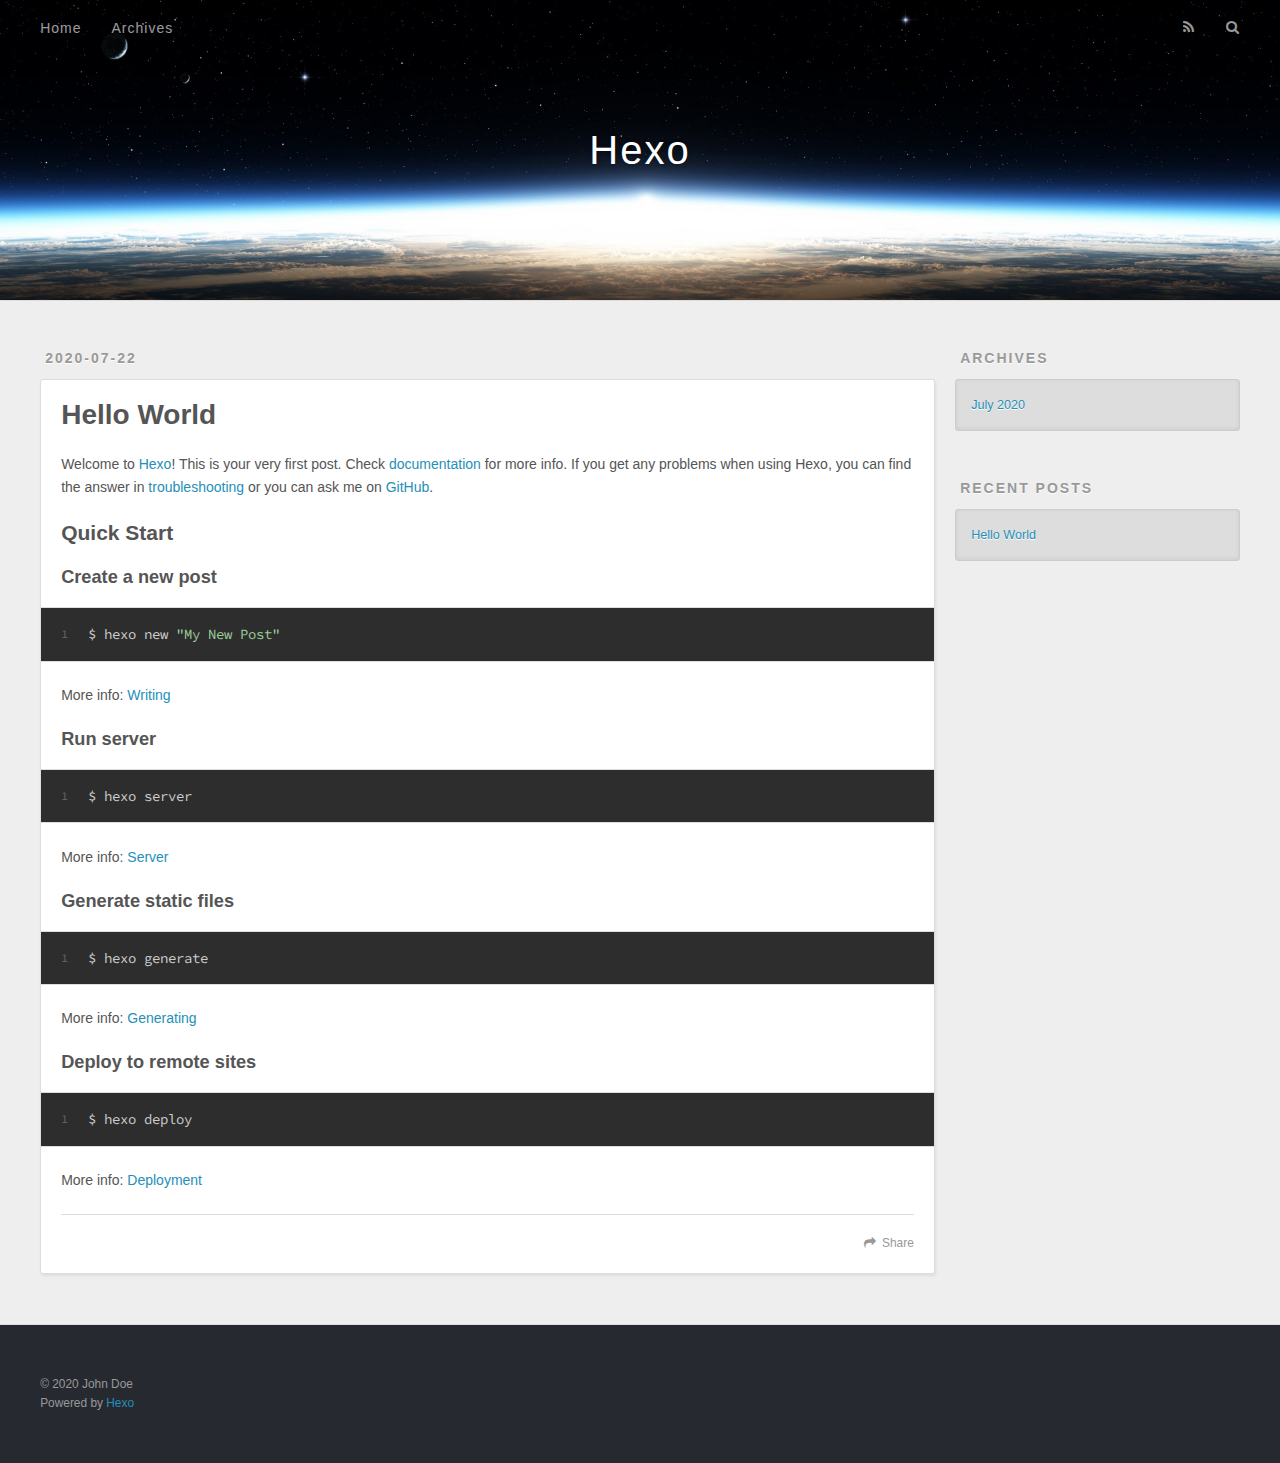
==== index.html @ 3f2366b7 "Site updated: 2020-07-22 23:00:58" ====
<!DOCTYPE html>
<html>
<head>
  <meta charset="utf-8">
  

  
  <title>Hexo</title>
  <meta name="viewport" content="width=device-width, initial-scale=1, maximum-scale=1">
  <meta property="og:type" content="website">
<meta property="og:title" content="Hexo">
<meta property="og:url" content="http://yoursite.com/index.html">
<meta property="og:site_name" content="Hexo">
<meta property="og:locale" content="en_US">
<meta property="article:author" content="John Doe">
<meta name="twitter:card" content="summary">
  
    <link rel="alternate" href="/atom.xml" title="Hexo" type="application/atom+xml">
  
  
    <link rel="icon" href="/favicon.png">
  
  
    <link href="//fonts.googleapis.com/css?family=Source+Code+Pro" rel="stylesheet" type="text/css">
  
  
<link rel="stylesheet" href="/css/style.css">

<meta name="generator" content="Hexo 4.2.1"></head>

<body>
  <div id="container">
    <div id="wrap">
      <header id="header">
  <div id="banner"></div>
  <div id="header-outer" class="outer">
    <div id="header-title" class="inner">
      <h1 id="logo-wrap">
        <a href="/" id="logo">Hexo</a>
      </h1>
      
    </div>
    <div id="header-inner" class="inner">
      <nav id="main-nav">
        <a id="main-nav-toggle" class="nav-icon"></a>
        
          <a class="main-nav-link" href="/">Home</a>
        
          <a class="main-nav-link" href="/archives">Archives</a>
        
      </nav>
      <nav id="sub-nav">
        
          <a id="nav-rss-link" class="nav-icon" href="/atom.xml" title="RSS Feed"></a>
        
        <a id="nav-search-btn" class="nav-icon" title="Search"></a>
      </nav>
      <div id="search-form-wrap">
        <form action="//google.com/search" method="get" accept-charset="UTF-8" class="search-form"><input type="search" name="q" class="search-form-input" placeholder="Search"><button type="submit" class="search-form-submit">&#xF002;</button><input type="hidden" name="sitesearch" value="http://yoursite.com"></form>
      </div>
    </div>
  </div>
</header>
      <div class="outer">
        <section id="main">
  
    <article id="post-hello-world" class="article article-type-post" itemscope itemprop="blogPost">
  <div class="article-meta">
    <a href="/2020/07/22/hello-world/" class="article-date">
  <time datetime="2020-07-22T14:56:14.297Z" itemprop="datePublished">2020-07-22</time>
</a>
    
  </div>
  <div class="article-inner">
    
    
      <header class="article-header">
        
  
    <h1 itemprop="name">
      <a class="article-title" href="/2020/07/22/hello-world/">Hello World</a>
    </h1>
  

      </header>
    
    <div class="article-entry" itemprop="articleBody">
      
        <p>Welcome to <a href="https://hexo.io/" target="_blank" rel="noopener">Hexo</a>! This is your very first post. Check <a href="https://hexo.io/docs/" target="_blank" rel="noopener">documentation</a> for more info. If you get any problems when using Hexo, you can find the answer in <a href="https://hexo.io/docs/troubleshooting.html" target="_blank" rel="noopener">troubleshooting</a> or you can ask me on <a href="https://github.com/hexojs/hexo/issues" target="_blank" rel="noopener">GitHub</a>.</p>
<h2 id="Quick-Start"><a href="#Quick-Start" class="headerlink" title="Quick Start"></a>Quick Start</h2><h3 id="Create-a-new-post"><a href="#Create-a-new-post" class="headerlink" title="Create a new post"></a>Create a new post</h3><figure class="highlight bash"><table><tr><td class="gutter"><pre><span class="line">1</span><br></pre></td><td class="code"><pre><span class="line">$ hexo new <span class="string">"My New Post"</span></span><br></pre></td></tr></table></figure>

<p>More info: <a href="https://hexo.io/docs/writing.html" target="_blank" rel="noopener">Writing</a></p>
<h3 id="Run-server"><a href="#Run-server" class="headerlink" title="Run server"></a>Run server</h3><figure class="highlight bash"><table><tr><td class="gutter"><pre><span class="line">1</span><br></pre></td><td class="code"><pre><span class="line">$ hexo server</span><br></pre></td></tr></table></figure>

<p>More info: <a href="https://hexo.io/docs/server.html" target="_blank" rel="noopener">Server</a></p>
<h3 id="Generate-static-files"><a href="#Generate-static-files" class="headerlink" title="Generate static files"></a>Generate static files</h3><figure class="highlight bash"><table><tr><td class="gutter"><pre><span class="line">1</span><br></pre></td><td class="code"><pre><span class="line">$ hexo generate</span><br></pre></td></tr></table></figure>

<p>More info: <a href="https://hexo.io/docs/generating.html" target="_blank" rel="noopener">Generating</a></p>
<h3 id="Deploy-to-remote-sites"><a href="#Deploy-to-remote-sites" class="headerlink" title="Deploy to remote sites"></a>Deploy to remote sites</h3><figure class="highlight bash"><table><tr><td class="gutter"><pre><span class="line">1</span><br></pre></td><td class="code"><pre><span class="line">$ hexo deploy</span><br></pre></td></tr></table></figure>

<p>More info: <a href="https://hexo.io/docs/one-command-deployment.html" target="_blank" rel="noopener">Deployment</a></p>

      
    </div>
    <footer class="article-footer">
      <a data-url="http://yoursite.com/2020/07/22/hello-world/" data-id="ckcxhu1mt0000zwj2ehve8ge2" class="article-share-link">Share</a>
      
      
    </footer>
  </div>
  
</article>


  


</section>
        
          <aside id="sidebar">
  
    

  
    

  
    
  
    
  <div class="widget-wrap">
    <h3 class="widget-title">Archives</h3>
    <div class="widget">
      <ul class="archive-list"><li class="archive-list-item"><a class="archive-list-link" href="/archives/2020/07/">July 2020</a></li></ul>
    </div>
  </div>


  
    
  <div class="widget-wrap">
    <h3 class="widget-title">Recent Posts</h3>
    <div class="widget">
      <ul>
        
          <li>
            <a href="/2020/07/22/hello-world/">Hello World</a>
          </li>
        
      </ul>
    </div>
  </div>

  
</aside>
        
      </div>
      <footer id="footer">
  
  <div class="outer">
    <div id="footer-info" class="inner">
      &copy; 2020 John Doe<br>
      Powered by <a href="http://hexo.io/" target="_blank">Hexo</a>
    </div>
  </div>
</footer>
    </div>
    <nav id="mobile-nav">
  
    <a href="/" class="mobile-nav-link">Home</a>
  
    <a href="/archives" class="mobile-nav-link">Archives</a>
  
</nav>
    

<script src="//ajax.googleapis.com/ajax/libs/jquery/2.0.3/jquery.min.js"></script>


  
<link rel="stylesheet" href="/fancybox/jquery.fancybox.css">

  
<script src="/fancybox/jquery.fancybox.pack.js"></script>




<script src="/js/script.js"></script>




  </div>
</body>
</html>
---- css/style.css ----
body {
  width: 100%;
}
body:before,
body:after {
  content: "";
  display: table;
}
body:after {
  clear: both;
}
html,
body,
div,
span,
applet,
object,
iframe,
h1,
h2,
h3,
h4,
h5,
h6,
p,
blockquote,
pre,
a,
abbr,
acronym,
address,
big,
cite,
code,
del,
dfn,
em,
img,
ins,
kbd,
q,
s,
samp,
small,
strike,
strong,
sub,
sup,
tt,
var,
dl,
dt,
dd,
ol,
ul,
li,
fieldset,
form,
label,
legend,
table,
caption,
tbody,
tfoot,
thead,
tr,
th,
td {
  margin: 0;
  padding: 0;
  border: 0;
  outline: 0;
  font-weight: inherit;
  font-style: inherit;
  font-family: inherit;
  font-size: 100%;
  vertical-align: baseline;
}
body {
  line-height: 1;
  color: #000;
  background: #fff;
}
ol,
ul {
  list-style: none;
}
table {
  border-collapse: separate;
  border-spacing: 0;
  vertical-align: middle;
}
caption,
th,
td {
  text-align: left;
  font-weight: normal;
  vertical-align: middle;
}
a img {
  border: none;
}
input,
button {
  margin: 0;
  padding: 0;
}
input::-moz-focus-inner,
button::-moz-focus-inner {
  border: 0;
  padding: 0;
}
@font-face {
  font-family: FontAwesome;
  font-style: normal;
  font-weight: normal;
  src: url("fonts/fontawesome-webfont.eot?v=#4.0.3");
  src: url("fonts/fontawesome-webfont.eot?#iefix&v=#4.0.3") format("embedded-opentype"), url("fonts/fontawesome-webfont.woff?v=#4.0.3") format("woff"), url("fonts/fontawesome-webfont.ttf?v=#4.0.3") format("truetype"), url("fonts/fontawesome-webfont.svg#fontawesomeregular?v=#4.0.3") format("svg");
}
html,
body,
#container {
  height: 100%;
}
body {
  background: #eee;
  font: 14px -apple-system, BlinkMacSystemFont, "Segoe UI", "Roboto", "Oxygen", "Ubuntu", "Cantarell", "Fira Sans", "Droid Sans", "Helvetica Neue", sans-serif;
  -webkit-text-size-adjust: 100%;
}
.outer {
  max-width: 1220px;
  margin: 0 auto;
  padding: 0 20px;
}
.outer:before,
.outer:after {
  content: "";
  display: table;
}
.outer:after {
  clear: both;
}
.inner {
  display: inline;
  float: left;
  width: 98.33333333333333%;
  margin: 0 0.833333333333333%;
}
.left,
.alignleft {
  float: left;
}
.right,
.alignright {
  float: right;
}
.clear {
  clear: both;
}
#container {
  position: relative;
}
.mobile-nav-on {
  overflow: hidden;
}
#wrap {
  height: 100%;
  width: 100%;
  position: absolute;
  top: 0;
  left: 0;
  -webkit-transition: 0.2s ease-out;
  -moz-transition: 0.2s ease-out;
  -ms-transition: 0.2s ease-out;
  transition: 0.2s ease-out;
  z-index: 1;
  background: #eee;
}
.mobile-nav-on #wrap {
  left: 280px;
}
@media screen and (min-width: 768px) {
  #main {
    display: inline;
    float: left;
    width: 73.33333333333333%;
    margin: 0 0.833333333333333%;
  }
}
.article-date,
.article-category-link,
.archive-year,
.widget-title {
  text-decoration: none;
  text-transform: uppercase;
  letter-spacing: 2px;
  color: #999;
  margin-bottom: 1em;
  margin-left: 5px;
  line-height: 1em;
  text-shadow: 0 1px #fff;
  font-weight: bold;
}
.article-inner,
.archive-article-inner {
  background: #fff;
  -webkit-box-shadow: 1px 2px 3px #ddd;
  box-shadow: 1px 2px 3px #ddd;
  border: 1px solid #ddd;
  border-radius: 3px;
}
.article-entry h1,
.widget h1 {
  font-size: 2em;
}
.article-entry h2,
.widget h2 {
  font-size: 1.5em;
}
.article-entry h3,
.widget h3 {
  font-size: 1.3em;
}
.article-entry h4,
.widget h4 {
  font-size: 1.2em;
}
.article-entry h5,
.widget h5 {
  font-size: 1em;
}
.article-entry h6,
.widget h6 {
  font-size: 1em;
  color: #999;
}
.article-entry hr,
.widget hr {
  border: 1px dashed #ddd;
}
.article-entry strong,
.widget strong {
  font-weight: bold;
}
.article-entry em,
.widget em,
.article-entry cite,
.widget cite {
  font-style: italic;
}
.article-entry sup,
.widget sup,
.article-entry sub,
.widget sub {
  font-size: 0.75em;
  line-height: 0;
  position: relative;
  vertical-align: baseline;
}
.article-entry sup,
.widget sup {
  top: -0.5em;
}
.article-entry sub,
.widget sub {
  bottom: -0.2em;
}
.article-entry small,
.widget small {
  font-size: 0.85em;
}
.article-entry acronym,
.widget acronym,
.article-entry abbr,
.widget abbr {
  border-bottom: 1px dotted;
}
.article-entry ul,
.widget ul,
.article-entry ol,
.widget ol,
.article-entry dl,
.widget dl {
  margin: 0 20px;
  line-height: 1.6em;
}
.article-entry ul ul,
.widget ul ul,
.article-entry ol ul,
.widget ol ul,
.article-entry ul ol,
.widget ul ol,
.article-entry ol ol,
.widget ol ol {
  margin-top: 0;
  margin-bottom: 0;
}
.article-entry ul,
.widget ul {
  list-style: disc;
}
.article-entry ol,
.widget ol {
  list-style: decimal;
}
.article-entry dt,
.widget dt {
  font-weight: bold;
}
#header {
  height: 300px;
  position: relative;
  border-bottom: 1px solid #ddd;
}
#header:before,
#header:after {
  content: "";
  position: absolute;
  left: 0;
  right: 0;
  height: 40px;
}
#header:before {
  top: 0;
  background: -webkit-linear-gradient(rgba(0,0,0,0.2), transparent);
  background: -moz-linear-gradient(rgba(0,0,0,0.2), transparent);
  background: -ms-linear-gradient(rgba(0,0,0,0.2), transparent);
  background: linear-gradient(rgba(0,0,0,0.2), transparent);
}
#header:after {
  bottom: 0;
  background: -webkit-linear-gradient(transparent, rgba(0,0,0,0.2));
  background: -moz-linear-gradient(transparent, rgba(0,0,0,0.2));
  background: -ms-linear-gradient(transparent, rgba(0,0,0,0.2));
  background: linear-gradient(transparent, rgba(0,0,0,0.2));
}
#header-outer {
  height: 100%;
  position: relative;
}
#header-inner {
  position: relative;
  overflow: hidden;
}
#banner {
  position: absolute;
  top: 0;
  left: 0;
  width: 100%;
  height: 100%;
  background: url("images/banner.jpg") center #000;
  -webkit-background-size: cover;
  -moz-background-size: cover;
  background-size: cover;
  z-index: -1;
}
#header-title {
  text-align: center;
  height: 40px;
  position: absolute;
  top: 50%;
  left: 0;
  margin-top: -20px;
}
#logo,
#subtitle {
  text-decoration: none;
  color: #fff;
  font-weight: 300;
  text-shadow: 0 1px 4px rgba(0,0,0,0.3);
}
#logo {
  font-size: 40px;
  line-height: 40px;
  letter-spacing: 2px;
}
#subtitle {
  font-size: 16px;
  line-height: 16px;
  letter-spacing: 1px;
}
#subtitle-wrap {
  margin-top: 16px;
}
#main-nav {
  float: left;
  margin-left: -15px;
}
.nav-icon,
.main-nav-link {
  float: left;
  color: #fff;
  opacity: 0.6;
  text-decoration: none;
  text-shadow: 0 1px rgba(0,0,0,0.2);
  -webkit-transition: opacity 0.2s;
  -moz-transition: opacity 0.2s;
  -ms-transition: opacity 0.2s;
  transition: opacity 0.2s;
  display: block;
  padding: 20px 15px;
}
.nav-icon:hover,
.main-nav-link:hover {
  opacity: 1;
}
.nav-icon {
  font-family: FontAwesome;
  text-align: center;
  font-size: 14px;
  width: 14px;
  height: 14px;
  padding: 20px 15px;
  position: relative;
  cursor: pointer;
}
.main-nav-link {
  font-weight: 300;
  letter-spacing: 1px;
}
@media screen and (max-width: 479px) {
  .main-nav-link {
    display: none;
  }
}
#main-nav-toggle {
  display: none;
}
#main-nav-toggle:before {
  content: "\f0c9";
}
@media screen and (max-width: 479px) {
  #main-nav-toggle {
    display: block;
  }
}
#sub-nav {
  float: right;
  margin-right: -15px;
}
#nav-rss-link:before {
  content: "\f09e";
}
#nav-search-btn:before {
  content: "\f002";
}
#search-form-wrap {
  position: absolute;
  top: 15px;
  width: 150px;
  height: 30px;
  right: -150px;
  opacity: 0;
  -webkit-transition: 0.2s ease-out;
  -moz-transition: 0.2s ease-out;
  -ms-transition: 0.2s ease-out;
  transition: 0.2s ease-out;
}
#search-form-wrap.on {
  opacity: 1;
  right: 0;
}
@media screen and (max-width: 479px) {
  #search-form-wrap {
    width: 100%;
    right: -100%;
  }
}
.search-form {
  position: absolute;
  top: 0;
  left: 0;
  right: 0;
  background: #fff;
  padding: 5px 15px;
  border-radius: 15px;
  -webkit-box-shadow: 0 0 10px rgba(0,0,0,0.3);
  box-shadow: 0 0 10px rgba(0,0,0,0.3);
}
.search-form-input {
  border: none;
  background: none;
  color: #555;
  width: 100%;
  font: 13px -apple-system, BlinkMacSystemFont, "Segoe UI", "Roboto", "Oxygen", "Ubuntu", "Cantarell", "Fira Sans", "Droid Sans", "Helvetica Neue", sans-serif;
  outline: none;
}
.search-form-input::-webkit-search-results-decoration,
.search-form-input::-webkit-search-cancel-button {
  -webkit-appearance: none;
}
.search-form-submit {
  position: absolute;
  top: 50%;
  right: 10px;
  margin-top: -7px;
  font: 13px FontAwesome;
  border: none;
  background: none;
  color: #bbb;
  cursor: pointer;
}
.search-form-submit:hover,
.search-form-submit:focus {
  color: #777;
}
.article {
  margin: 50px 0;
}
.article-inner {
  overflow: hidden;
}
.article-meta:before,
.article-meta:after {
  content: "";
  display: table;
}
.article-meta:after {
  clear: both;
}
.article-date {
  float: left;
}
.article-category {
  float: left;
  line-height: 1em;
  color: #ccc;
  text-shadow: 0 1px #fff;
  margin-left: 8px;
}
.article-category:before {
  content: "\2022";
}
.article-category-link {
  margin: 0 12px 1em;
}
.article-header {
  padding: 20px 20px 0;
}
.article-title {
  text-decoration: none;
  font-size: 2em;
  font-weight: bold;
  color: #555;
  line-height: 1.1em;
  -webkit-transition: color 0.2s;
  -moz-transition: color 0.2s;
  -ms-transition: color 0.2s;
  transition: color 0.2s;
}
a.article-title:hover {
  color: #258fb8;
}
.article-entry {
  color: #555;
  padding: 0 20px;
}
.article-entry:before,
.article-entry:after {
  content: "";
  display: table;
}
.article-entry:after {
  clear: both;
}
.article-entry p,
.article-entry table {
  line-height: 1.6em;
  margin: 1.6em 0;
}
.article-entry h1,
.article-entry h2,
.article-entry h3,
.article-entry h4,
.article-entry h5,
.article-entry h6 {
  font-weight: bold;
}
.article-entry h1,
.article-entry h2,
.article-entry h3,
.article-entry h4,
.article-entry h5,
.article-entry h6 {
  line-height: 1.1em;
  margin: 1.1em 0;
}
.article-entry a {
  color: #258fb8;
  text-decoration: none;
}
.article-entry a:hover {
  text-decoration: underline;
}
.article-entry ul,
.article-entry ol,
.article-entry dl {
  margin-top: 1.6em;
  margin-bottom: 1.6em;
}
.article-entry img,
.article-entry video {
  max-width: 100%;
  height: auto;
  display: block;
  margin: auto;
}
.article-entry iframe {
  border: none;
}
.article-entry table {
  width: 100%;
  border-collapse: collapse;
  border-spacing: 0;
}
.article-entry th {
  font-weight: bold;
  border-bottom: 3px solid #ddd;
  padding-bottom: 0.5em;
}
.article-entry td {
  border-bottom: 1px solid #ddd;
  padding: 10px 0;
}
.article-entry blockquote {
  font-family: Georgia, "Times New Roman", serif;
  font-size: 1.4em;
  margin: 1.6em 20px;
  text-align: center;
}
.article-entry blockquote footer {
  font-size: 14px;
  margin: 1.6em 0;
  font-family: -apple-system, BlinkMacSystemFont, "Segoe UI", "Roboto", "Oxygen", "Ubuntu", "Cantarell", "Fira Sans", "Droid Sans", "Helvetica Neue", sans-serif;
}
.article-entry blockquote footer cite:before {
  content: "—";
  padding: 0 0.5em;
}
.article-entry .pullquote {
  text-align: left;
  width: 45%;
  margin: 0;
}
.article-entry .pullquote.left {
  margin-left: 0.5em;
  margin-right: 1em;
}
.article-entry .pullquote.right {
  margin-right: 0.5em;
  margin-left: 1em;
}
.article-entry .caption {
  color: #999;
  display: block;
  font-size: 0.9em;
  margin-top: 0.5em;
  position: relative;
  text-align: center;
}
.article-entry .video-container {
  position: relative;
  padding-top: 56.25%;
  height: 0;
  overflow: hidden;
}
.article-entry .video-container iframe,
.article-entry .video-container object,
.article-entry .video-container embed {
  position: absolute;
  top: 0;
  left: 0;
  width: 100%;
  height: 100%;
  margin-top: 0;
}
.article-more-link a {
  display: inline-block;
  line-height: 1em;
  padding: 6px 15px;
  border-radius: 15px;
  background: #eee;
  color: #999;
  text-shadow: 0 1px #fff;
  text-decoration: none;
}
.article-more-link a:hover {
  background: #258fb8;
  color: #fff;
  text-decoration: none;
  text-shadow: 0 1px #1e7293;
}
.article-footer {
  font-size: 0.85em;
  line-height: 1.6em;
  border-top: 1px solid #ddd;
  padding-top: 1.6em;
  margin: 0 20px 20px;
}
.article-footer:before,
.article-footer:after {
  content: "";
  display: table;
}
.article-footer:after {
  clear: both;
}
.article-footer a {
  color: #999;
  text-decoration: none;
}
.article-footer a:hover {
  color: #555;
}
.article-tag-list-item {
  float: left;
  margin-right: 10px;
}
.article-tag-list-link:before {
  content: "#";
}
.article-comment-link {
  float: right;
}
.article-comment-link:before {
  content: "\f075";
  font-family: FontAwesome;
  padding-right: 8px;
}
.article-share-link {
  cursor: pointer;
  float: right;
  margin-left: 20px;
}
.article-share-link:before {
  content: "\f064";
  font-family: FontAwesome;
  padding-right: 6px;
}
#article-nav {
  position: relative;
}
#article-nav:before,
#article-nav:after {
  content: "";
  display: table;
}
#article-nav:after {
  clear: both;
}
@media screen and (min-width: 768px) {
  #article-nav {
    margin: 50px 0;
  }
  #article-nav:before {
    width: 8px;
    height: 8px;
    position: absolute;
    top: 50%;
    left: 50%;
    margin-top: -4px;
    margin-left: -4px;
    content: "";
    border-radius: 50%;
    background: #ddd;
    -webkit-box-shadow: 0 1px 2px #fff;
    box-shadow: 0 1px 2px #fff;
  }
}
.article-nav-link-wrap {
  text-decoration: none;
  text-shadow: 0 1px #fff;
  color: #999;
  -webkit-box-sizing: border-box;
  -moz-box-sizing: border-box;
  box-sizing: border-box;
  margin-top: 50px;
  text-align: center;
  display: block;
}
.article-nav-link-wrap:hover {
  color: #555;
}
@media screen and (min-width: 768px) {
  .article-nav-link-wrap {
    width: 50%;
    margin-top: 0;
  }
}
@media screen and (min-width: 768px) {
  #article-nav-newer {
    float: left;
    text-align: right;
    padding-right: 20px;
  }
}
@media screen and (min-width: 768px) {
  #article-nav-older {
    float: right;
    text-align: left;
    padding-left: 20px;
  }
}
.article-nav-caption {
  text-transform: uppercase;
  letter-spacing: 2px;
  color: #ddd;
  line-height: 1em;
  font-weight: bold;
}
#article-nav-newer .article-nav-caption {
  margin-right: -2px;
}
.article-nav-title {
  font-size: 0.85em;
  line-height: 1.6em;
  margin-top: 0.5em;
}
.article-share-box {
  position: absolute;
  display: none;
  background: #fff;
  -webkit-box-shadow: 1px 2px 10px rgba(0,0,0,0.2);
  box-shadow: 1px 2px 10px rgba(0,0,0,0.2);
  border-radius: 3px;
  margin-left: -145px;
  overflow: hidden;
  z-index: 1;
}
.article-share-box.on {
  display: block;
}
.article-share-input {
  width: 100%;
  background: none;
  -webkit-box-sizing: border-box;
  -moz-box-sizing: border-box;
  box-sizing: border-box;
  font: 14px -apple-system, BlinkMacSystemFont, "Segoe UI", "Roboto", "Oxygen", "Ubuntu", "Cantarell", "Fira Sans", "Droid Sans", "Helvetica Neue", sans-serif;
  padding: 0 15px;
  color: #555;
  outline: none;
  border: 1px solid #ddd;
  border-radius: 3px 3px 0 0;
  height: 36px;
  line-height: 36px;
}
.article-share-links {
  background: #eee;
}
.article-share-links:before,
.article-share-links:after {
  content: "";
  display: table;
}
.article-share-links:after {
  clear: both;
}
.article-share-twitter,
.article-share-facebook,
.article-share-pinterest,
.article-share-google {
  width: 50px;
  height: 36px;
  display: block;
  float: left;
  position: relative;
  color: #999;
  text-shadow: 0 1px #fff;
}
.article-share-twitter:before,
.article-share-facebook:before,
.article-share-pinterest:before,
.article-share-google:before {
  font-size: 20px;
  font-family: FontAwesome;
  width: 20px;
  height: 20px;
  position: absolute;
  top: 50%;
  left: 50%;
  margin-top: -10px;
  margin-left: -10px;
  text-align: center;
}
.article-share-twitter:hover,
.article-share-facebook:hover,
.article-share-pinterest:hover,
.article-share-google:hover {
  color: #fff;
}
.article-share-twitter:before {
  content: "\f099";
}
.article-share-twitter:hover {
  background: #00aced;
  text-shadow: 0 1px #008abe;
}
.article-share-facebook:before {
  content: "\f09a";
}
.article-share-facebook:hover {
  background: #3b5998;
  text-shadow: 0 1px #2f477a;
}
.article-share-pinterest:before {
  content: "\f0d2";
}
.article-share-pinterest:hover {
  background: #cb2027;
  text-shadow: 0 1px #a21a1f;
}
.article-share-google:before {
  content: "\f0d5";
}
.article-share-google:hover {
  background: #dd4b39;
  text-shadow: 0 1px #be3221;
}
.article-gallery {
  background: #000;
  position: relative;
}
.article-gallery-photos {
  position: relative;
  overflow: hidden;
}
.article-gallery-img {
  display: none;
  max-width: 100%;
}
.article-gallery-img:first-child {
  display: block;
}
.article-gallery-img.loaded {
  position: absolute;
  display: block;
}
.article-gallery-img img {
  display: block;
  max-width: 100%;
  margin: 0 auto;
}
#comments {
  background: #fff;
  -webkit-box-shadow: 1px 2px 3px #ddd;
  box-shadow: 1px 2px 3px #ddd;
  padding: 20px;
  border: 1px solid #ddd;
  border-radius: 3px;
  margin: 50px 0;
}
#comments a {
  color: #258fb8;
}
.archives-wrap {
  margin: 50px 0;
}
.archives:before,
.archives:after {
  content: "";
  display: table;
}
.archives:after {
  clear: both;
}
.archive-year-wrap {
  margin-bottom: 1em;
}
.archives {
  -webkit-column-gap: 10px;
  -moz-column-gap: 10px;
  column-gap: 10px;
}
@media screen and (min-width: 480px) and (max-width: 767px) {
  .archives {
    -webkit-column-count: 2;
    -moz-column-count: 2;
    column-count: 2;
  }
}
@media screen and (min-width: 768px) {
  .archives {
    -webkit-column-count: 3;
    -moz-column-count: 3;
    column-count: 3;
  }
}
.archive-article {
  -webkit-column-break-inside: avoid;
  page-break-inside: avoid;
  overflow: hidden;
  break-inside: avoid-column;
}
.archive-article-inner {
  padding: 10px;
  margin-bottom: 15px;
}
.archive-article-title {
  text-decoration: none;
  font-weight: bold;
  color: #555;
  -webkit-transition: color 0.2s;
  -moz-transition: color 0.2s;
  -ms-transition: color 0.2s;
  transition: color 0.2s;
  line-height: 1.6em;
}
.archive-article-title:hover {
  color: #258fb8;
}
.archive-article-footer {
  margin-top: 1em;
}
.archive-article-date {
  color: #999;
  text-decoration: none;
  font-size: 0.85em;
  line-height: 1em;
  margin-bottom: 0.5em;
  display: block;
}
#page-nav {
  margin: 50px auto;
  background: #fff;
  -webkit-box-shadow: 1px 2px 3px #ddd;
  box-shadow: 1px 2px 3px #ddd;
  border: 1px solid #ddd;
  border-radius: 3px;
  text-align: center;
  color: #999;
  overflow: hidden;
}
#page-nav:before,
#page-nav:after {
  content: "";
  display: table;
}
#page-nav:after {
  clear: both;
}
#page-nav a,
#page-nav span {
  padding: 10px 20px;
  line-height: 1;
  height: 2ex;
}
#page-nav a {
  color: #999;
  text-decoration: none;
}
#page-nav a:hover {
  background: #999;
  color: #fff;
}
#page-nav .prev {
  float: left;
}
#page-nav .next {
  float: right;
}
#page-nav .page-number {
  display: inline-block;
}
@media screen and (max-width: 479px) {
  #page-nav .page-number {
    display: none;
  }
}
#page-nav .current {
  color: #555;
  font-weight: bold;
}
#page-nav .space {
  color: #ddd;
}
#footer {
  background: #262a30;
  padding: 50px 0;
  border-top: 1px solid #ddd;
  color: #999;
}
#footer a {
  color: #258fb8;
  text-decoration: none;
}
#footer a:hover {
  text-decoration: underline;
}
#footer-info {
  line-height: 1.6em;
  font-size: 0.85em;
}
.article-entry pre,
.article-entry .highlight {
  background: #2d2d2d;
  margin: 0 -20px;
  padding: 15px 20px;
  border-style: solid;
  border-color: #ddd;
  border-width: 1px 0;
  overflow: auto;
  color: #ccc;
  line-height: 22.400000000000002px;
}
.article-entry .highlight .gutter pre,
.article-entry .gist .gist-file .gist-data .line-numbers {
  color: #666;
  font-size: 0.85em;
}
.article-entry pre,
.article-entry code {
  font-family: "Source Code Pro", Consolas, Monaco, Menlo, Consolas, monospace;
}
.article-entry code {
  background: #eee;
  text-shadow: 0 1px #fff;
  padding: 0 0.3em;
}
.article-entry pre code {
  background: none;
  text-shadow: none;
  padding: 0;
}
.article-entry .highlight pre {
  border: none;
  margin: 0;
  padding: 0;
}
.article-entry .highlight table {
  margin: 0;
  width: auto;
}
.article-entry .highlight td {
  border: none;
  padding: 0;
}
.article-entry .highlight figcaption {
  font-size: 0.85em;
  color: #999;
  line-height: 1em;
  margin-bottom: 1em;
}
.article-entry .highlight figcaption:before,
.article-entry .highlight figcaption:after {
  content: "";
  display: table;
}
.article-entry .highlight figcaption:after {
  clear: both;
}
.article-entry .highlight figcaption a {
  float: right;
}
.article-entry .highlight .gutter pre {
  text-align: right;
  padding-right: 20px;
}
.article-entry .highlight .line {
  height: 22.400000000000002px;
}
.article-entry .highlight .line.marked {
  background: #515151;
}
.article-entry .gist {
  margin: 0 -20px;
  border-style: solid;
  border-color: #ddd;
  border-width: 1px 0;
  background: #2d2d2d;
  padding: 15px 20px 15px 0;
}
.article-entry .gist .gist-file {
  border: none;
  font-family: "Source Code Pro", Consolas, Monaco, Menlo, Consolas, monospace;
  margin: 0;
}
.article-entry .gist .gist-file .gist-data {
  background: none;
  border: none;
}
.article-entry .gist .gist-file .gist-data .line-numbers {
  background: none;
  border: none;
  padding: 0 20px 0 0;
}
.article-entry .gist .gist-file .gist-data .line-data {
  padding: 0 !important;
}
.article-entry .gist .gist-file .highlight {
  margin: 0;
  padding: 0;
  border: none;
}
.article-entry .gist .gist-file .gist-meta {
  background: #2d2d2d;
  color: #999;
  font: 0.85em -apple-system, BlinkMacSystemFont, "Segoe UI", "Roboto", "Oxygen", "Ubuntu", "Cantarell", "Fira Sans", "Droid Sans", "Helvetica Neue", sans-serif;
  text-shadow: 0 0;
  padding: 0;
  margin-top: 1em;
  margin-left: 20px;
}
.article-entry .gist .gist-file .gist-meta a {
  color: #258fb8;
  font-weight: normal;
}
.article-entry .gist .gist-file .gist-meta a:hover {
  text-decoration: underline;
}
pre .comment,
pre .title {
  color: #999;
}
pre .variable,
pre .attribute,
pre .tag,
pre .regexp,
pre .ruby .constant,
pre .xml .tag .title,
pre .xml .pi,
pre .xml .doctype,
pre .html .doctype,
pre .css .id,
pre .css .class,
pre .css .pseudo {
  color: #f2777a;
}
pre .number,
pre .preprocessor,
pre .built_in,
pre .literal,
pre .params,
pre .constant {
  color: #f99157;
}
pre .class,
pre .ruby .class .title,
pre .css .rules .attribute {
  color: #9c9;
}
pre .string,
pre .value,
pre .inheritance,
pre .header,
pre .ruby .symbol,
pre .xml .cdata {
  color: #9c9;
}
pre .css .hexcolor {
  color: #6cc;
}
pre .function,
pre .python .decorator,
pre .python .title,
pre .ruby .function .title,
pre .ruby .title .keyword,
pre .perl .sub,
pre .javascript .title,
pre .coffeescript .title {
  color: #69c;
}
pre .keyword,
pre .javascript .function {
  color: #c9c;
}
@media screen and (max-width: 479px) {
  #mobile-nav {
    position: absolute;
    top: 0;
    left: 0;
    width: 280px;
    height: 100%;
    background: #191919;
    border-right: 1px solid #fff;
  }
}
@media screen and (max-width: 479px) {
  .mobile-nav-link {
    display: block;
    color: #999;
    text-decoration: none;
    padding: 15px 20px;
    font-weight: bold;
  }
  .mobile-nav-link:hover {
    color: #fff;
  }
}
@media screen and (min-width: 768px) {
  #sidebar {
    display: inline;
    float: left;
    width: 23.333333333333332%;
    margin: 0 0.833333333333333%;
  }
}
.widget-wrap {
  margin: 50px 0;
}
.widget {
  color: #777;
  text-shadow: 0 1px #fff;
  background: #ddd;
  -webkit-box-shadow: 0 -1px 4px #ccc inset;
  box-shadow: 0 -1px 4px #ccc inset;
  border: 1px solid #ccc;
  padding: 15px;
  border-radius: 3px;
}
.widget a {
  color: #258fb8;
  text-decoration: none;
}
.widget a:hover {
  text-decoration: underline;
}
.widget ul ul,
.widget ol ul,
.widget dl ul,
.widget ul ol,
.widget ol ol,
.widget dl ol,
.widget ul dl,
.widget ol dl,
.widget dl dl {
  margin-left: 15px;
  list-style: disc;
}
.widget {
  line-height: 1.6em;
  word-wrap: break-word;
  font-size: 0.9em;
}
.widget ul,
.widget ol {
  list-style: none;
  margin: 0;
}
.widget ul ul,
.widget ol ul,
.widget ul ol,
.widget ol ol {
  margin: 0 20px;
}
.widget ul ul,
.widget ol ul {
  list-style: disc;
}
.widget ul ol,
.widget ol ol {
  list-style: decimal;
}
.category-list-count,
.tag-list-count,
.archive-list-count {
  padding-left: 5px;
  color: #999;
  font-size: 0.85em;
}
.category-list-count:before,
.tag-list-count:before,
.archive-list-count:before {
  content: "(";
}
.category-list-count:after,
.tag-list-count:after,
.archive-list-count:after {
  content: ")";
}
.tagcloud a {
  margin-right: 5px;
  display: inline-block;
}
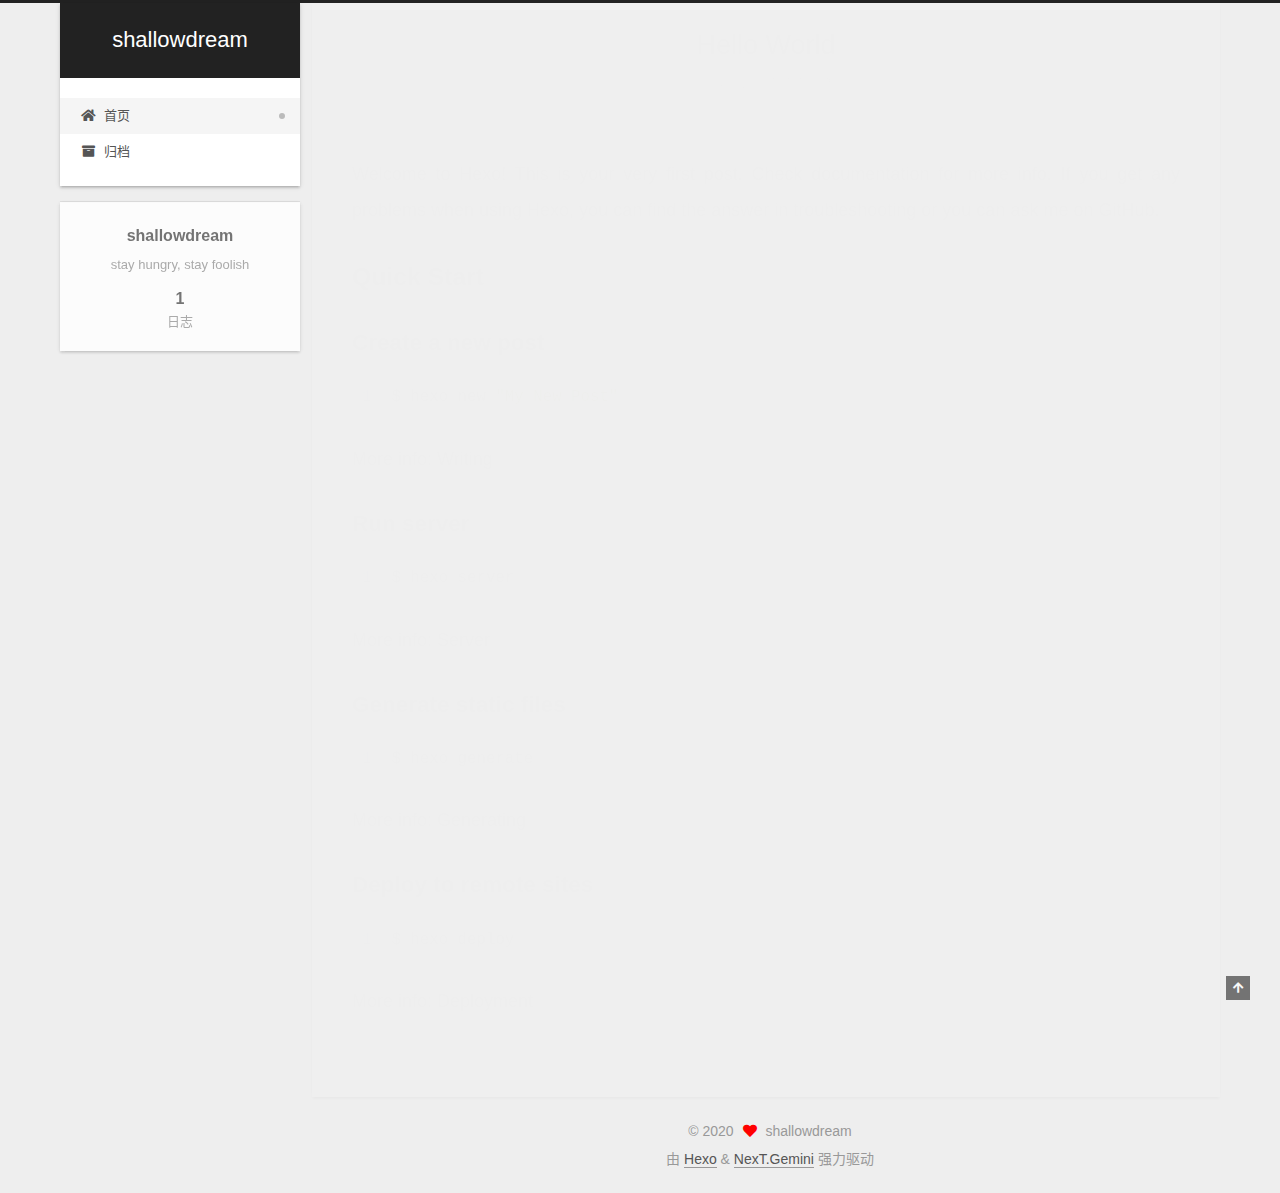
==== commit 2854392d: "Site updated: 2020-07-22 23:14:49" ====
--- a/index.html
+++ b/index.html
@@ -1,196 +1,371 @@
 <!DOCTYPE html>
-<html>
+<html lang="zh-CN">
 <head>
-  <meta charset="utf-8">
-  
-
-  
-  <title>Hexo</title>
-  <meta name="viewport" content="width=device-width, initial-scale=1, maximum-scale=1">
-  <meta property="og:type" content="website">
-<meta property="og:title" content="Hexo">
+  <meta charset="UTF-8">
+<meta name="viewport" content="width=device-width, initial-scale=1, maximum-scale=2">
+<meta name="theme-color" content="#222">
+<meta name="generator" content="Hexo 4.2.1">
+  <link rel="apple-touch-icon" sizes="180x180" href="/images/apple-touch-icon-next.png">
+  <link rel="icon" type="image/png" sizes="32x32" href="/images/favicon-32x32-next.png">
+  <link rel="icon" type="image/png" sizes="16x16" href="/images/favicon-16x16-next.png">
+  <link rel="mask-icon" href="/images/logo.svg" color="#222">
+
+<link rel="stylesheet" href="/css/main.css">
+
+
+<link rel="stylesheet" href="/lib/font-awesome/css/all.min.css">
+
+<script id="hexo-configurations">
+    var NexT = window.NexT || {};
+    var CONFIG = {"hostname":"yoursite.com","root":"/","scheme":"Gemini","version":"7.8.0","exturl":false,"sidebar":{"position":"left","display":"post","padding":18,"offset":12,"onmobile":false},"copycode":{"enable":false,"show_result":false,"style":null},"back2top":{"enable":true,"sidebar":false,"scrollpercent":false},"bookmark":{"enable":false,"color":"#222","save":"auto"},"fancybox":false,"mediumzoom":false,"lazyload":false,"pangu":false,"comments":{"style":"tabs","active":null,"storage":true,"lazyload":false,"nav":null},"algolia":{"hits":{"per_page":10},"labels":{"input_placeholder":"Search for Posts","hits_empty":"We didn't find any results for the search: ${query}","hits_stats":"${hits} results found in ${time} ms"}},"localsearch":{"enable":false,"trigger":"auto","top_n_per_article":1,"unescape":false,"preload":false},"motion":{"enable":true,"async":false,"transition":{"post_block":"fadeIn","post_header":"slideDownIn","post_body":"slideDownIn","coll_header":"slideLeftIn","sidebar":"slideUpIn"}}};
+  </script>
+
+  <meta name="description" content="stay hungry, stay foolish">
+<meta property="og:type" content="website">
+<meta property="og:title" content="shallowdream">
 <meta property="og:url" content="http://yoursite.com/index.html">
-<meta property="og:site_name" content="Hexo">
-<meta property="og:locale" content="en_US">
-<meta property="article:author" content="John Doe">
+<meta property="og:site_name" content="shallowdream">
+<meta property="og:description" content="stay hungry, stay foolish">
+<meta property="og:locale" content="zh_CN">
+<meta property="article:author" content="shallowdream">
 <meta name="twitter:card" content="summary">
-  
-    <link rel="alternate" href="/atom.xml" title="Hexo" type="application/atom+xml">
-  
-  
-    <link rel="icon" href="/favicon.png">
-  
-  
-    <link href="//fonts.googleapis.com/css?family=Source+Code+Pro" rel="stylesheet" type="text/css">
-  
-  
-<link rel="stylesheet" href="/css/style.css">
-
-<meta name="generator" content="Hexo 4.2.1"></head>
-
-<body>
-  <div id="container">
-    <div id="wrap">
-      <header id="header">
-  <div id="banner"></div>
-  <div id="header-outer" class="outer">
-    <div id="header-title" class="inner">
-      <h1 id="logo-wrap">
-        <a href="/" id="logo">Hexo</a>
-      </h1>
+
+<link rel="canonical" href="http://yoursite.com/">
+
+
+<script id="page-configurations">
+  // https://hexo.io/docs/variables.html
+  CONFIG.page = {
+    sidebar: "",
+    isHome : true,
+    isPost : false,
+    lang   : 'zh-CN'
+  };
+</script>
+
+  <title>shallowdream</title>
+  
+
+
+
+
+
+
+  <noscript>
+  <style>
+  .use-motion .brand,
+  .use-motion .menu-item,
+  .sidebar-inner,
+  .use-motion .post-block,
+  .use-motion .pagination,
+  .use-motion .comments,
+  .use-motion .post-header,
+  .use-motion .post-body,
+  .use-motion .collection-header { opacity: initial; }
+
+  .use-motion .site-title,
+  .use-motion .site-subtitle {
+    opacity: initial;
+    top: initial;
+  }
+
+  .use-motion .logo-line-before i { left: initial; }
+  .use-motion .logo-line-after i { right: initial; }
+  </style>
+</noscript>
+
+</head>
+
+<body itemscope itemtype="http://schema.org/WebPage">
+  <div class="container use-motion">
+    <div class="headband"></div>
+
+    <header class="header" itemscope itemtype="http://schema.org/WPHeader">
+      <div class="header-inner"><div class="site-brand-container">
+  <div class="site-nav-toggle">
+    <div class="toggle" aria-label="切换导航栏">
+      <span class="toggle-line toggle-line-first"></span>
+      <span class="toggle-line toggle-line-middle"></span>
+      <span class="toggle-line toggle-line-last"></span>
+    </div>
+  </div>
+
+  <div class="site-meta">
+
+    <a href="/" class="brand" rel="start">
+      <span class="logo-line-before"><i></i></span>
+      <h1 class="site-title">shallowdream</h1>
+      <span class="logo-line-after"><i></i></span>
+    </a>
+  </div>
+
+  <div class="site-nav-right">
+    <div class="toggle popup-trigger">
+    </div>
+  </div>
+</div>
+
+
+
+
+<nav class="site-nav">
+  <ul id="menu" class="main-menu menu">
+        <li class="menu-item menu-item-home">
+
+    <a href="/" rel="section"><i class="fa fa-home fa-fw"></i>首页</a>
+
+  </li>
+        <li class="menu-item menu-item-archives">
+
+    <a href="/archives/" rel="section"><i class="fa fa-archive fa-fw"></i>归档</a>
+
+  </li>
+  </ul>
+</nav>
+
+
+
+
+</div>
+    </header>
+
+    
+  <div class="back-to-top">
+    <i class="fa fa-arrow-up"></i>
+    <span>0%</span>
+  </div>
+
+
+    <main class="main">
+      <div class="main-inner">
+        <div class="content-wrap">
+          
+
+          <div class="content index posts-expand">
+            
+      
+  
+  
+  <article itemscope itemtype="http://schema.org/Article" class="post-block" lang="zh-CN">
+    <link itemprop="mainEntityOfPage" href="http://yoursite.com/2020/07/22/hello-world/">
+
+    <span hidden itemprop="author" itemscope itemtype="http://schema.org/Person">
+      <meta itemprop="image" content="/images/avatar.gif">
+      <meta itemprop="name" content="shallowdream">
+      <meta itemprop="description" content="stay hungry, stay foolish">
+    </span>
+
+    <span hidden itemprop="publisher" itemscope itemtype="http://schema.org/Organization">
+      <meta itemprop="name" content="shallowdream">
+    </span>
+      <header class="post-header">
+        <h2 class="post-title" itemprop="name headline">
+          
+            <a href="/2020/07/22/hello-world/" class="post-title-link" itemprop="url">Hello World</a>
+        </h2>
+
+        <div class="post-meta">
+            <span class="post-meta-item">
+              <span class="post-meta-item-icon">
+                <i class="far fa-calendar"></i>
+              </span>
+              <span class="post-meta-item-text">发表于</span>
+
+              <time title="创建时间：2020-07-22 22:56:14" itemprop="dateCreated datePublished" datetime="2020-07-22T22:56:14+08:00">2020-07-22</time>
+            </span>
+
+          
+
+        </div>
+      </header>
+
+    
+    
+    
+    <div class="post-body" itemprop="articleBody">
+
+      
+          <p>Welcome to <a href="https://hexo.io/" target="_blank" rel="noopener">Hexo</a>! This is your very first post. Check <a href="https://hexo.io/docs/" target="_blank" rel="noopener">documentation</a> for more info. If you get any problems when using Hexo, you can find the answer in <a href="https://hexo.io/docs/troubleshooting.html" target="_blank" rel="noopener">troubleshooting</a> or you can ask me on <a href="https://github.com/hexojs/hexo/issues" target="_blank" rel="noopener">GitHub</a>.</p>
+<h2 id="Quick-Start"><a href="#Quick-Start" class="headerlink" title="Quick Start"></a>Quick Start</h2><h3 id="Create-a-new-post"><a href="#Create-a-new-post" class="headerlink" title="Create a new post"></a>Create a new post</h3><figure class="highlight bash"><table><tr><td class="gutter"><pre><span class="line">1</span><br></pre></td><td class="code"><pre><span class="line">$ hexo new <span class="string">"My New Post"</span></span><br></pre></td></tr></table></figure>
+
+<p>More info: <a href="https://hexo.io/docs/writing.html" target="_blank" rel="noopener">Writing</a></p>
+<h3 id="Run-server"><a href="#Run-server" class="headerlink" title="Run server"></a>Run server</h3><figure class="highlight bash"><table><tr><td class="gutter"><pre><span class="line">1</span><br></pre></td><td class="code"><pre><span class="line">$ hexo server</span><br></pre></td></tr></table></figure>
+
+<p>More info: <a href="https://hexo.io/docs/server.html" target="_blank" rel="noopener">Server</a></p>
+<h3 id="Generate-static-files"><a href="#Generate-static-files" class="headerlink" title="Generate static files"></a>Generate static files</h3><figure class="highlight bash"><table><tr><td class="gutter"><pre><span class="line">1</span><br></pre></td><td class="code"><pre><span class="line">$ hexo generate</span><br></pre></td></tr></table></figure>
+
+<p>More info: <a href="https://hexo.io/docs/generating.html" target="_blank" rel="noopener">Generating</a></p>
+<h3 id="Deploy-to-remote-sites"><a href="#Deploy-to-remote-sites" class="headerlink" title="Deploy to remote sites"></a>Deploy to remote sites</h3><figure class="highlight bash"><table><tr><td class="gutter"><pre><span class="line">1</span><br></pre></td><td class="code"><pre><span class="line">$ hexo deploy</span><br></pre></td></tr></table></figure>
+
+<p>More info: <a href="https://hexo.io/docs/one-command-deployment.html" target="_blank" rel="noopener">Deployment</a></p>
+
       
     </div>
-    <div id="header-inner" class="inner">
-      <nav id="main-nav">
-        <a id="main-nav-toggle" class="nav-icon"></a>
+
+    
+    
+    
+      <footer class="post-footer">
+        <div class="post-eof"></div>
+      </footer>
+  </article>
+  
+  
+  
+
+
+  
+
+
+
+          </div>
+          
+
+<script>
+  window.addEventListener('tabs:register', () => {
+    let { activeClass } = CONFIG.comments;
+    if (CONFIG.comments.storage) {
+      activeClass = localStorage.getItem('comments_active') || activeClass;
+    }
+    if (activeClass) {
+      let activeTab = document.querySelector(`a[href="#comment-${activeClass}"]`);
+      if (activeTab) {
+        activeTab.click();
+      }
+    }
+  });
+  if (CONFIG.comments.storage) {
+    window.addEventListener('tabs:click', event => {
+      if (!event.target.matches('.tabs-comment .tab-content .tab-pane')) return;
+      let commentClass = event.target.classList[1];
+      localStorage.setItem('comments_active', commentClass);
+    });
+  }
+</script>
+
+        </div>
+          
+  
+  <div class="toggle sidebar-toggle">
+    <span class="toggle-line toggle-line-first"></span>
+    <span class="toggle-line toggle-line-middle"></span>
+    <span class="toggle-line toggle-line-last"></span>
+  </div>
+
+  <aside class="sidebar">
+    <div class="sidebar-inner">
+
+      <ul class="sidebar-nav motion-element">
+        <li class="sidebar-nav-toc">
+          文章目录
+        </li>
+        <li class="sidebar-nav-overview">
+          站点概览
+        </li>
+      </ul>
+
+      <!--noindex-->
+      <div class="post-toc-wrap sidebar-panel">
+      </div>
+      <!--/noindex-->
+
+      <div class="site-overview-wrap sidebar-panel">
+        <div class="site-author motion-element" itemprop="author" itemscope itemtype="http://schema.org/Person">
+  <p class="site-author-name" itemprop="name">shallowdream</p>
+  <div class="site-description" itemprop="description">stay hungry, stay foolish</div>
+</div>
+<div class="site-state-wrap motion-element">
+  <nav class="site-state">
+      <div class="site-state-item site-state-posts">
+          <a href="/archives/">
         
-          <a class="main-nav-link" href="/">Home</a>
+          <span class="site-state-item-count">1</span>
+          <span class="site-state-item-name">日志</span>
+        </a>
+      </div>
+  </nav>
+</div>
+
+
+
+      </div>
+
+    </div>
+  </aside>
+  <div id="sidebar-dimmer"></div>
+
+
+      </div>
+    </main>
+
+    <footer class="footer">
+      <div class="footer-inner">
         
-          <a class="main-nav-link" href="/archives">Archives</a>
+
         
-      </nav>
-      <nav id="sub-nav">
+
+<div class="copyright">
+  
+  &copy; 
+  <span itemprop="copyrightYear">2020</span>
+  <span class="with-love">
+    <i class="fa fa-heart"></i>
+  </span>
+  <span class="author" itemprop="copyrightHolder">shallowdream</span>
+</div>
+  <div class="powered-by">由 <a href="https://hexo.io/" class="theme-link" rel="noopener" target="_blank">Hexo</a> & <a href="https://theme-next.org/" class="theme-link" rel="noopener" target="_blank">NexT.Gemini</a> 强力驱动
+  </div>
+
         
-          <a id="nav-rss-link" class="nav-icon" href="/atom.xml" title="RSS Feed"></a>
-        
-        <a id="nav-search-btn" class="nav-icon" title="Search"></a>
-      </nav>
-      <div id="search-form-wrap">
-        <form action="//google.com/search" method="get" accept-charset="UTF-8" class="search-form"><input type="search" name="q" class="search-form-input" placeholder="Search"><button type="submit" class="search-form-submit">&#xF002;</button><input type="hidden" name="sitesearch" value="http://yoursite.com"></form>
-      </div>
-    </div>
-  </div>
-</header>
-      <div class="outer">
-        <section id="main">
-  
-    <article id="post-hello-world" class="article article-type-post" itemscope itemprop="blogPost">
-  <div class="article-meta">
-    <a href="/2020/07/22/hello-world/" class="article-date">
-  <time datetime="2020-07-22T14:56:14.297Z" itemprop="datePublished">2020-07-22</time>
-</a>
-    
-  </div>
-  <div class="article-inner">
-    
-    
-      <header class="article-header">
-        
-  
-    <h1 itemprop="name">
-      <a class="article-title" href="/2020/07/22/hello-world/">Hello World</a>
-    </h1>
-  
-
-      </header>
-    
-    <div class="article-entry" itemprop="articleBody">
-      
-        <p>Welcome to <a href="https://hexo.io/" target="_blank" rel="noopener">Hexo</a>! This is your very first post. Check <a href="https://hexo.io/docs/" target="_blank" rel="noopener">documentation</a> for more info. If you get any problems when using Hexo, you can find the answer in <a href="https://hexo.io/docs/troubleshooting.html" target="_blank" rel="noopener">troubleshooting</a> or you can ask me on <a href="https://github.com/hexojs/hexo/issues" target="_blank" rel="noopener">GitHub</a>.</p>
-<h2 id="Quick-Start"><a href="#Quick-Start" class="headerlink" title="Quick Start"></a>Quick Start</h2><h3 id="Create-a-new-post"><a href="#Create-a-new-post" class="headerlink" title="Create a new post"></a>Create a new post</h3><figure class="highlight bash"><table><tr><td class="gutter"><pre><span class="line">1</span><br></pre></td><td class="code"><pre><span class="line">$ hexo new <span class="string">"My New Post"</span></span><br></pre></td></tr></table></figure>
-
-<p>More info: <a href="https://hexo.io/docs/writing.html" target="_blank" rel="noopener">Writing</a></p>
-<h3 id="Run-server"><a href="#Run-server" class="headerlink" title="Run server"></a>Run server</h3><figure class="highlight bash"><table><tr><td class="gutter"><pre><span class="line">1</span><br></pre></td><td class="code"><pre><span class="line">$ hexo server</span><br></pre></td></tr></table></figure>
-
-<p>More info: <a href="https://hexo.io/docs/server.html" target="_blank" rel="noopener">Server</a></p>
-<h3 id="Generate-static-files"><a href="#Generate-static-files" class="headerlink" title="Generate static files"></a>Generate static files</h3><figure class="highlight bash"><table><tr><td class="gutter"><pre><span class="line">1</span><br></pre></td><td class="code"><pre><span class="line">$ hexo generate</span><br></pre></td></tr></table></figure>
-
-<p>More info: <a href="https://hexo.io/docs/generating.html" target="_blank" rel="noopener">Generating</a></p>
-<h3 id="Deploy-to-remote-sites"><a href="#Deploy-to-remote-sites" class="headerlink" title="Deploy to remote sites"></a>Deploy to remote sites</h3><figure class="highlight bash"><table><tr><td class="gutter"><pre><span class="line">1</span><br></pre></td><td class="code"><pre><span class="line">$ hexo deploy</span><br></pre></td></tr></table></figure>
-
-<p>More info: <a href="https://hexo.io/docs/one-command-deployment.html" target="_blank" rel="noopener">Deployment</a></p>
-
-      
-    </div>
-    <footer class="article-footer">
-      <a data-url="http://yoursite.com/2020/07/22/hello-world/" data-id="ckcxhu1mt0000zwj2ehve8ge2" class="article-share-link">Share</a>
-      
-      
+
+
+
+
+
+
+
+
+      </div>
     </footer>
   </div>
-  
-</article>
-
-
-  
-
-
-</section>
-        
-          <aside id="sidebar">
-  
-    
-
-  
-    
-
-  
-    
-  
-    
-  <div class="widget-wrap">
-    <h3 class="widget-title">Archives</h3>
-    <div class="widget">
-      <ul class="archive-list"><li class="archive-list-item"><a class="archive-list-link" href="/archives/2020/07/">July 2020</a></li></ul>
-    </div>
-  </div>
-
-
-  
-    
-  <div class="widget-wrap">
-    <h3 class="widget-title">Recent Posts</h3>
-    <div class="widget">
-      <ul>
-        
-          <li>
-            <a href="/2020/07/22/hello-world/">Hello World</a>
-          </li>
-        
-      </ul>
-    </div>
-  </div>
-
-  
-</aside>
-        
-      </div>
-      <footer id="footer">
-  
-  <div class="outer">
-    <div id="footer-info" class="inner">
-      &copy; 2020 John Doe<br>
-      Powered by <a href="http://hexo.io/" target="_blank">Hexo</a>
-    </div>
-  </div>
-</footer>
-    </div>
-    <nav id="mobile-nav">
-  
-    <a href="/" class="mobile-nav-link">Home</a>
-  
-    <a href="/archives" class="mobile-nav-link">Archives</a>
-  
-</nav>
-    
-
-<script src="//ajax.googleapis.com/ajax/libs/jquery/2.0.3/jquery.min.js"></script>
-
-
-  
-<link rel="stylesheet" href="/fancybox/jquery.fancybox.css">
-
-  
-<script src="/fancybox/jquery.fancybox.pack.js"></script>
-
-
-
-
-<script src="/js/script.js"></script>
-
-
-
-
-  </div>
+
+  
+  <script src="/lib/anime.min.js"></script>
+  <script src="/lib/velocity/velocity.min.js"></script>
+  <script src="/lib/velocity/velocity.ui.min.js"></script>
+
+<script src="/js/utils.js"></script>
+
+<script src="/js/motion.js"></script>
+
+
+<script src="/js/schemes/pisces.js"></script>
+
+
+<script src="/js/next-boot.js"></script>
+
+
+
+
+  
+
+
+
+
+
+
+
+
+
+
+
+
+
+
+
+  
+
+  
+
 </body>
-</html>+</html>
--- a/css/main.css
+++ b/css/main.css
@@ -0,0 +1,2565 @@
+:root {
+  --body-bg-color: #eee;
+  --content-bg-color: #fff;
+  --card-bg-color: #f5f5f5;
+  --text-color: #555;
+  --blockquote-color: #666;
+  --link-color: #555;
+  --link-hover-color: #222;
+  --brand-color: #fff;
+  --brand-hover-color: #fff;
+  --table-row-odd-bg-color: #f9f9f9;
+  --table-row-hover-bg-color: #f5f5f5;
+  --menu-item-bg-color: #f5f5f5;
+  --btn-default-bg: #fff;
+  --btn-default-color: #555;
+  --btn-default-border-color: #555;
+  --btn-default-hover-bg: #222;
+  --btn-default-hover-color: #fff;
+  --btn-default-hover-border-color: #222;
+}
+html {
+  line-height: 1.15; /* 1 */
+  -webkit-text-size-adjust: 100%; /* 2 */
+}
+body {
+  margin: 0;
+}
+main {
+  display: block;
+}
+h1 {
+  font-size: 2em;
+  margin: 0.67em 0;
+}
+hr {
+  box-sizing: content-box; /* 1 */
+  height: 0; /* 1 */
+  overflow: visible; /* 2 */
+}
+pre {
+  font-family: monospace, monospace; /* 1 */
+  font-size: 1em; /* 2 */
+}
+a {
+  background: transparent;
+}
+abbr[title] {
+  border-bottom: none; /* 1 */
+  text-decoration: underline; /* 2 */
+  text-decoration: underline dotted; /* 2 */
+}
+b,
+strong {
+  font-weight: bolder;
+}
+code,
+kbd,
+samp {
+  font-family: monospace, monospace; /* 1 */
+  font-size: 1em; /* 2 */
+}
+small {
+  font-size: 80%;
+}
+sub,
+sup {
+  font-size: 75%;
+  line-height: 0;
+  position: relative;
+  vertical-align: baseline;
+}
+sub {
+  bottom: -0.25em;
+}
+sup {
+  top: -0.5em;
+}
+img {
+  border-style: none;
+}
+button,
+input,
+optgroup,
+select,
+textarea {
+  font-family: inherit; /* 1 */
+  font-size: 100%; /* 1 */
+  line-height: 1.15; /* 1 */
+  margin: 0; /* 2 */
+}
+button,
+input {
+/* 1 */
+  overflow: visible;
+}
+button,
+select {
+/* 1 */
+  text-transform: none;
+}
+button,
+[type='button'],
+[type='reset'],
+[type='submit'] {
+  -webkit-appearance: button;
+}
+button::-moz-focus-inner,
+[type='button']::-moz-focus-inner,
+[type='reset']::-moz-focus-inner,
+[type='submit']::-moz-focus-inner {
+  border-style: none;
+  padding: 0;
+}
+button:-moz-focusring,
+[type='button']:-moz-focusring,
+[type='reset']:-moz-focusring,
+[type='submit']:-moz-focusring {
+  outline: 1px dotted ButtonText;
+}
+fieldset {
+  padding: 0.35em 0.75em 0.625em;
+}
+legend {
+  box-sizing: border-box; /* 1 */
+  color: inherit; /* 2 */
+  display: table; /* 1 */
+  max-width: 100%; /* 1 */
+  padding: 0; /* 3 */
+  white-space: normal; /* 1 */
+}
+progress {
+  vertical-align: baseline;
+}
+textarea {
+  overflow: auto;
+}
+[type='checkbox'],
+[type='radio'] {
+  box-sizing: border-box; /* 1 */
+  padding: 0; /* 2 */
+}
+[type='number']::-webkit-inner-spin-button,
+[type='number']::-webkit-outer-spin-button {
+  height: auto;
+}
+[type='search'] {
+  outline-offset: -2px; /* 2 */
+  -webkit-appearance: textfield; /* 1 */
+}
+[type='search']::-webkit-search-decoration {
+  -webkit-appearance: none;
+}
+::-webkit-file-upload-button {
+  font: inherit; /* 2 */
+  -webkit-appearance: button; /* 1 */
+}
+details {
+  display: block;
+}
+summary {
+  display: list-item;
+}
+template {
+  display: none;
+}
+[hidden] {
+  display: none;
+}
+::selection {
+  background: #262a30;
+  color: #eee;
+}
+html,
+body {
+  height: 100%;
+}
+body {
+  background: var(--body-bg-color);
+  color: var(--text-color);
+  font-family: 'Lato', "PingFang SC", "Microsoft YaHei", sans-serif;
+  font-size: 1em;
+  line-height: 2;
+}
+@media (max-width: 991px) {
+  body {
+    padding-left: 0 !important;
+    padding-right: 0 !important;
+  }
+}
+h1,
+h2,
+h3,
+h4,
+h5,
+h6 {
+  font-family: 'Lato', "PingFang SC", "Microsoft YaHei", sans-serif;
+  font-weight: bold;
+  line-height: 1.5;
+  margin: 20px 0 15px;
+}
+h1 {
+  font-size: 1.5em;
+}
+h2 {
+  font-size: 1.375em;
+}
+h3 {
+  font-size: 1.25em;
+}
+h4 {
+  font-size: 1.125em;
+}
+h5 {
+  font-size: 1em;
+}
+h6 {
+  font-size: 0.875em;
+}
+p {
+  margin: 0 0 20px 0;
+}
+a,
+span.exturl {
+  border-bottom: 1px solid #999;
+  color: var(--link-color);
+  outline: 0;
+  text-decoration: none;
+  overflow-wrap: break-word;
+  word-wrap: break-word;
+  cursor: pointer;
+}
+a:hover,
+span.exturl:hover {
+  border-bottom-color: var(--link-hover-color);
+  color: var(--link-hover-color);
+}
+iframe,
+img,
+video {
+  display: block;
+  margin-left: auto;
+  margin-right: auto;
+  max-width: 100%;
+}
+hr {
+  background-image: repeating-linear-gradient(-45deg, #ddd, #ddd 4px, transparent 4px, transparent 8px);
+  border: 0;
+  height: 3px;
+  margin: 40px 0;
+}
+blockquote {
+  border-left: 4px solid #ddd;
+  color: var(--blockquote-color);
+  margin: 0;
+  padding: 0 15px;
+}
+blockquote cite::before {
+  content: '-';
+  padding: 0 5px;
+}
+dt {
+  font-weight: bold;
+}
+dd {
+  margin: 0;
+  padding: 0;
+}
+kbd {
+  background-color: #f5f5f5;
+  background-image: linear-gradient(#eee, #fff, #eee);
+  border: 1px solid #ccc;
+  border-radius: 0.2em;
+  box-shadow: 0.1em 0.1em 0.2em rgba(0,0,0,0.1);
+  color: #555;
+  font-family: inherit;
+  padding: 0.1em 0.3em;
+  white-space: nowrap;
+}
+.table-container {
+  overflow: auto;
+}
+table {
+  border-collapse: collapse;
+  border-spacing: 0;
+  font-size: 0.875em;
+  margin: 0 0 20px 0;
+  width: 100%;
+}
+tbody tr:nth-of-type(odd) {
+  background: var(--table-row-odd-bg-color);
+}
+tbody tr:hover {
+  background: var(--table-row-hover-bg-color);
+}
+caption,
+th,
+td {
+  font-weight: normal;
+  padding: 8px;
+  vertical-align: middle;
+}
+th,
+td {
+  border: 1px solid #ddd;
+  border-bottom: 3px solid #ddd;
+}
+th {
+  font-weight: 700;
+  padding-bottom: 10px;
+}
+td {
+  border-bottom-width: 1px;
+}
+.btn {
+  background: var(--btn-default-bg);
+  border: 2px solid var(--btn-default-border-color);
+  border-radius: 2px;
+  color: var(--btn-default-color);
+  display: inline-block;
+  font-size: 0.875em;
+  line-height: 2;
+  padding: 0 20px;
+  text-decoration: none;
+  transition-property: background-color;
+  transition-delay: 0s;
+  transition-duration: 0.2s;
+  transition-timing-function: ease-in-out;
+}
+.btn:hover {
+  background: var(--btn-default-hover-bg);
+  border-color: var(--btn-default-hover-border-color);
+  color: var(--btn-default-hover-color);
+}
+.btn + .btn {
+  margin: 0 0 8px 8px;
+}
+.btn .fa-fw {
+  text-align: left;
+  width: 1.285714285714286em;
+}
+.toggle {
+  line-height: 0;
+}
+.toggle .toggle-line {
+  background: #fff;
+  display: inline-block;
+  height: 2px;
+  left: 0;
+  position: relative;
+  top: 0;
+  transition: all 0.4s;
+  vertical-align: top;
+  width: 100%;
+}
+.toggle .toggle-line:not(:first-child) {
+  margin-top: 3px;
+}
+.toggle.toggle-arrow .toggle-line-first {
+  left: 50%;
+  top: 2px;
+  transform: rotate(45deg);
+  width: 50%;
+}
+.toggle.toggle-arrow .toggle-line-middle {
+  left: 2px;
+  width: 90%;
+}
+.toggle.toggle-arrow .toggle-line-last {
+  left: 50%;
+  top: -2px;
+  transform: rotate(-45deg);
+  width: 50%;
+}
+.toggle.toggle-close .toggle-line-first {
+  transform: rotate(-45deg);
+  top: 5px;
+}
+.toggle.toggle-close .toggle-line-middle {
+  opacity: 0;
+}
+.toggle.toggle-close .toggle-line-last {
+  transform: rotate(45deg);
+  top: -5px;
+}
+.highlight,
+pre {
+  background: #f7f7f7;
+  color: #4d4d4c;
+  line-height: 1.6;
+  margin: 0 auto 20px;
+}
+pre,
+code {
+  font-family: consolas, Menlo, monospace, "PingFang SC", "Microsoft YaHei";
+}
+code {
+  background: #eee;
+  border-radius: 3px;
+  color: #555;
+  padding: 2px 4px;
+  overflow-wrap: break-word;
+  word-wrap: break-word;
+}
+.highlight *::selection {
+  background: #d6d6d6;
+}
+.highlight pre {
+  border: 0;
+  margin: 0;
+  padding: 10px 0;
+}
+.highlight table {
+  border: 0;
+  margin: 0;
+  width: auto;
+}
+.highlight td {
+  border: 0;
+  padding: 0;
+}
+.highlight figcaption {
+  background: #eff2f3;
+  color: #4d4d4c;
+  display: flex;
+  font-size: 0.875em;
+  justify-content: space-between;
+  line-height: 1.2;
+  padding: 0.5em;
+}
+.highlight figcaption a {
+  color: #4d4d4c;
+}
+.highlight figcaption a:hover {
+  border-bottom-color: #4d4d4c;
+}
+.highlight .gutter {
+  -moz-user-select: none;
+  -ms-user-select: none;
+  -webkit-user-select: none;
+  user-select: none;
+}
+.highlight .gutter pre {
+  background: #eff2f3;
+  color: #869194;
+  padding-left: 10px;
+  padding-right: 10px;
+  text-align: right;
+}
+.highlight .code pre {
+  background: #f7f7f7;
+  padding-left: 10px;
+  width: 100%;
+}
+.gist table {
+  width: auto;
+}
+.gist table td {
+  border: 0;
+}
+pre {
+  overflow: auto;
+  padding: 10px;
+}
+pre code {
+  background: none;
+  color: #4d4d4c;
+  font-size: 0.875em;
+  padding: 0;
+  text-shadow: none;
+}
+pre .deletion {
+  background: #fdd;
+}
+pre .addition {
+  background: #dfd;
+}
+pre .meta {
+  color: #eab700;
+  -moz-user-select: none;
+  -ms-user-select: none;
+  -webkit-user-select: none;
+  user-select: none;
+}
+pre .comment {
+  color: #8e908c;
+}
+pre .variable,
+pre .attribute,
+pre .tag,
+pre .name,
+pre .regexp,
+pre .ruby .constant,
+pre .xml .tag .title,
+pre .xml .pi,
+pre .xml .doctype,
+pre .html .doctype,
+pre .css .id,
+pre .css .class,
+pre .css .pseudo {
+  color: #c82829;
+}
+pre .number,
+pre .preprocessor,
+pre .built_in,
+pre .builtin-name,
+pre .literal,
+pre .params,
+pre .constant,
+pre .command {
+  color: #f5871f;
+}
+pre .ruby .class .title,
+pre .css .rules .attribute,
+pre .string,
+pre .symbol,
+pre .value,
+pre .inheritance,
+pre .header,
+pre .ruby .symbol,
+pre .xml .cdata,
+pre .special,
+pre .formula {
+  color: #718c00;
+}
+pre .title,
+pre .css .hexcolor {
+  color: #3e999f;
+}
+pre .function,
+pre .python .decorator,
+pre .python .title,
+pre .ruby .function .title,
+pre .ruby .title .keyword,
+pre .perl .sub,
+pre .javascript .title,
+pre .coffeescript .title {
+  color: #4271ae;
+}
+pre .keyword,
+pre .javascript .function {
+  color: #8959a8;
+}
+.blockquote-center {
+  border-left: none;
+  margin: 40px 0;
+  padding: 0;
+  position: relative;
+  text-align: center;
+}
+.blockquote-center .fa {
+  display: block;
+  opacity: 0.6;
+  position: absolute;
+  width: 100%;
+}
+.blockquote-center .fa-quote-left {
+  border-top: 1px solid #ccc;
+  text-align: left;
+  top: -20px;
+}
+.blockquote-center .fa-quote-right {
+  border-bottom: 1px solid #ccc;
+  text-align: right;
+  bottom: -20px;
+}
+.blockquote-center p,
+.blockquote-center div {
+  text-align: center;
+}
+.post-body .group-picture img {
+  margin: 0 auto;
+  padding: 0 3px;
+}
+.group-picture-row {
+  margin-bottom: 6px;
+  overflow: hidden;
+}
+.group-picture-column {
+  float: left;
+  margin-bottom: 10px;
+}
+.post-body .label {
+  color: #555;
+  display: inline;
+  padding: 0 2px;
+}
+.post-body .label.default {
+  background: #f0f0f0;
+}
+.post-body .label.primary {
+  background: #efe6f7;
+}
+.post-body .label.info {
+  background: #e5f2f8;
+}
+.post-body .label.success {
+  background: #e7f4e9;
+}
+.post-body .label.warning {
+  background: #fcf6e1;
+}
+.post-body .label.danger {
+  background: #fae8eb;
+}
+.post-body .tabs {
+  margin-bottom: 20px;
+}
+.post-body .tabs,
+.tabs-comment {
+  display: block;
+  padding-top: 10px;
+  position: relative;
+}
+.post-body .tabs ul.nav-tabs,
+.tabs-comment ul.nav-tabs {
+  display: flex;
+  flex-wrap: wrap;
+  margin: 0;
+  margin-bottom: -1px;
+  padding: 0;
+}
+@media (max-width: 413px) {
+  .post-body .tabs ul.nav-tabs,
+  .tabs-comment ul.nav-tabs {
+    display: block;
+    margin-bottom: 5px;
+  }
+}
+.post-body .tabs ul.nav-tabs li.tab,
+.tabs-comment ul.nav-tabs li.tab {
+  border-bottom: 1px solid #ddd;
+  border-left: 1px solid transparent;
+  border-right: 1px solid transparent;
+  border-top: 3px solid transparent;
+  flex-grow: 1;
+  list-style-type: none;
+  border-radius: 0 0 0 0;
+}
+@media (max-width: 413px) {
+  .post-body .tabs ul.nav-tabs li.tab,
+  .tabs-comment ul.nav-tabs li.tab {
+    border-bottom: 1px solid transparent;
+    border-left: 3px solid transparent;
+    border-right: 1px solid transparent;
+    border-top: 1px solid transparent;
+  }
+}
+@media (max-width: 413px) {
+  .post-body .tabs ul.nav-tabs li.tab,
+  .tabs-comment ul.nav-tabs li.tab {
+    border-radius: 0;
+  }
+}
+.post-body .tabs ul.nav-tabs li.tab a,
+.tabs-comment ul.nav-tabs li.tab a {
+  border-bottom: initial;
+  display: block;
+  line-height: 1.8;
+  outline: 0;
+  padding: 0.25em 0.75em;
+  text-align: center;
+  transition-delay: 0s;
+  transition-duration: 0.2s;
+  transition-timing-function: ease-out;
+}
+.post-body .tabs ul.nav-tabs li.tab a i,
+.tabs-comment ul.nav-tabs li.tab a i {
+  width: 1.285714285714286em;
+}
+.post-body .tabs ul.nav-tabs li.tab.active,
+.tabs-comment ul.nav-tabs li.tab.active {
+  border-bottom: 1px solid transparent;
+  border-left: 1px solid #ddd;
+  border-right: 1px solid #ddd;
+  border-top: 3px solid #fc6423;
+}
+@media (max-width: 413px) {
+  .post-body .tabs ul.nav-tabs li.tab.active,
+  .tabs-comment ul.nav-tabs li.tab.active {
+    border-bottom: 1px solid #ddd;
+    border-left: 3px solid #fc6423;
+    border-right: 1px solid #ddd;
+    border-top: 1px solid #ddd;
+  }
+}
+.post-body .tabs ul.nav-tabs li.tab.active a,
+.tabs-comment ul.nav-tabs li.tab.active a {
+  color: var(--link-color);
+  cursor: default;
+}
+.post-body .tabs .tab-content .tab-pane,
+.tabs-comment .tab-content .tab-pane {
+  border: 1px solid #ddd;
+  border-top: 0;
+  padding: 20px 20px 0 20px;
+  border-radius: 0;
+}
+.post-body .tabs .tab-content .tab-pane:not(.active),
+.tabs-comment .tab-content .tab-pane:not(.active) {
+  display: none;
+}
+.post-body .tabs .tab-content .tab-pane.active,
+.tabs-comment .tab-content .tab-pane.active {
+  display: block;
+}
+.post-body .tabs .tab-content .tab-pane.active:nth-of-type(1),
+.tabs-comment .tab-content .tab-pane.active:nth-of-type(1) {
+  border-radius: 0 0 0 0;
+}
+@media (max-width: 413px) {
+  .post-body .tabs .tab-content .tab-pane.active:nth-of-type(1),
+  .tabs-comment .tab-content .tab-pane.active:nth-of-type(1) {
+    border-radius: 0;
+  }
+}
+.post-body .note {
+  border-radius: 3px;
+  margin-bottom: 20px;
+  padding: 1em;
+  position: relative;
+  border: 1px solid #eee;
+  border-left-width: 5px;
+}
+.post-body .note h2,
+.post-body .note h3,
+.post-body .note h4,
+.post-body .note h5,
+.post-body .note h6 {
+  margin-top: 0;
+  border-bottom: initial;
+  margin-bottom: 0;
+  padding-top: 0;
+}
+.post-body .note p:first-child,
+.post-body .note ul:first-child,
+.post-body .note ol:first-child,
+.post-body .note table:first-child,
+.post-body .note pre:first-child,
+.post-body .note blockquote:first-child,
+.post-body .note img:first-child {
+  margin-top: 0;
+}
+.post-body .note p:last-child,
+.post-body .note ul:last-child,
+.post-body .note ol:last-child,
+.post-body .note table:last-child,
+.post-body .note pre:last-child,
+.post-body .note blockquote:last-child,
+.post-body .note img:last-child {
+  margin-bottom: 0;
+}
+.post-body .note.default {
+  border-left-color: #777;
+}
+.post-body .note.default h2,
+.post-body .note.default h3,
+.post-body .note.default h4,
+.post-body .note.default h5,
+.post-body .note.default h6 {
+  color: #777;
+}
+.post-body .note.primary {
+  border-left-color: #6f42c1;
+}
+.post-body .note.primary h2,
+.post-body .note.primary h3,
+.post-body .note.primary h4,
+.post-body .note.primary h5,
+.post-body .note.primary h6 {
+  color: #6f42c1;
+}
+.post-body .note.info {
+  border-left-color: #428bca;
+}
+.post-body .note.info h2,
+.post-body .note.info h3,
+.post-body .note.info h4,
+.post-body .note.info h5,
+.post-body .note.info h6 {
+  color: #428bca;
+}
+.post-body .note.success {
+  border-left-color: #5cb85c;
+}
+.post-body .note.success h2,
+.post-body .note.success h3,
+.post-body .note.success h4,
+.post-body .note.success h5,
+.post-body .note.success h6 {
+  color: #5cb85c;
+}
+.post-body .note.warning {
+  border-left-color: #f0ad4e;
+}
+.post-body .note.warning h2,
+.post-body .note.warning h3,
+.post-body .note.warning h4,
+.post-body .note.warning h5,
+.post-body .note.warning h6 {
+  color: #f0ad4e;
+}
+.post-body .note.danger {
+  border-left-color: #d9534f;
+}
+.post-body .note.danger h2,
+.post-body .note.danger h3,
+.post-body .note.danger h4,
+.post-body .note.danger h5,
+.post-body .note.danger h6 {
+  color: #d9534f;
+}
+.pagination .prev,
+.pagination .next,
+.pagination .page-number,
+.pagination .space {
+  display: inline-block;
+  margin: 0 10px;
+  padding: 0 11px;
+  position: relative;
+  top: -1px;
+}
+@media (max-width: 767px) {
+  .pagination .prev,
+  .pagination .next,
+  .pagination .page-number,
+  .pagination .space {
+    margin: 0 5px;
+  }
+}
+.pagination {
+  border-top: 1px solid #eee;
+  margin: 120px 0 0;
+  text-align: center;
+}
+.pagination .prev,
+.pagination .next,
+.pagination .page-number {
+  border-bottom: 0;
+  border-top: 1px solid #eee;
+  transition-property: border-color;
+  transition-delay: 0s;
+  transition-duration: 0.2s;
+  transition-timing-function: ease-in-out;
+}
+.pagination .prev:hover,
+.pagination .next:hover,
+.pagination .page-number:hover {
+  border-top-color: #222;
+}
+.pagination .space {
+  margin: 0;
+  padding: 0;
+}
+.pagination .prev {
+  margin-left: 0;
+}
+.pagination .next {
+  margin-right: 0;
+}
+.pagination .page-number.current {
+  background: #ccc;
+  border-top-color: #ccc;
+  color: #fff;
+}
+@media (max-width: 767px) {
+  .pagination {
+    border-top: none;
+  }
+  .pagination .prev,
+  .pagination .next,
+  .pagination .page-number {
+    border-bottom: 1px solid #eee;
+    border-top: 0;
+    margin-bottom: 10px;
+    padding: 0 10px;
+  }
+  .pagination .prev:hover,
+  .pagination .next:hover,
+  .pagination .page-number:hover {
+    border-bottom-color: #222;
+  }
+}
+.comments {
+  margin-top: 60px;
+  overflow: hidden;
+}
+.comment-button-group {
+  display: flex;
+  flex-wrap: wrap-reverse;
+  justify-content: center;
+  margin: 1em 0;
+}
+.comment-button-group .comment-button {
+  margin: 0.1em 0.2em;
+}
+.comment-button-group .comment-button.active {
+  background: var(--btn-default-hover-bg);
+  border-color: var(--btn-default-hover-border-color);
+  color: var(--btn-default-hover-color);
+}
+.comment-position {
+  display: none;
+}
+.comment-position.active {
+  display: block;
+}
+.tabs-comment {
+  background: var(--content-bg-color);
+  margin-top: 4em;
+  padding-top: 0;
+}
+.tabs-comment .comments {
+  border: 0;
+  box-shadow: none;
+  margin-top: 0;
+  padding-top: 0;
+}
+.container {
+  min-height: 100%;
+  position: relative;
+}
+.main-inner {
+  margin: 0 auto;
+  width: calc(100% - 20px);
+}
+@media (min-width: 1200px) {
+  .main-inner {
+    width: 1160px;
+  }
+}
+@media (min-width: 1600px) {
+  .main-inner {
+    width: 73%;
+  }
+}
+@media (max-width: 767px) {
+  .content-wrap {
+    padding: 0 20px;
+  }
+}
+.header {
+  background: transparent;
+}
+.header-inner {
+  margin: 0 auto;
+  width: calc(100% - 20px);
+}
+@media (min-width: 1200px) {
+  .header-inner {
+    width: 1160px;
+  }
+}
+@media (min-width: 1600px) {
+  .header-inner {
+    width: 73%;
+  }
+}
+.site-brand-container {
+  display: flex;
+  flex-shrink: 0;
+  padding: 0 10px;
+}
+.headband {
+  background: #222;
+  height: 3px;
+}
+.site-meta {
+  flex-grow: 1;
+  text-align: center;
+}
+@media (max-width: 767px) {
+  .site-meta {
+    text-align: center;
+  }
+}
+.brand {
+  border-bottom: none;
+  color: var(--brand-color);
+  display: inline-block;
+  line-height: 1.375em;
+  padding: 0 40px;
+  position: relative;
+}
+.brand:hover {
+  color: var(--brand-hover-color);
+}
+.site-title {
+  font-family: 'Lato', "PingFang SC", "Microsoft YaHei", sans-serif;
+  font-size: 1.375em;
+  font-weight: normal;
+  margin: 0;
+}
+.site-subtitle {
+  color: #ddd;
+  font-size: 0.8125em;
+  margin: 10px 0;
+}
+.use-motion .brand {
+  opacity: 0;
+}
+.use-motion .site-title,
+.use-motion .site-subtitle,
+.use-motion .custom-logo-image {
+  opacity: 0;
+  position: relative;
+  top: -10px;
+}
+.site-nav-toggle,
+.site-nav-right {
+  display: none;
+}
+@media (max-width: 767px) {
+  .site-nav-toggle,
+  .site-nav-right {
+    display: flex;
+    flex-direction: column;
+    justify-content: center;
+  }
+}
+.site-nav-toggle .toggle,
+.site-nav-right .toggle {
+  color: var(--text-color);
+  padding: 10px;
+  width: 22px;
+}
+.site-nav-toggle .toggle .toggle-line,
+.site-nav-right .toggle .toggle-line {
+  background: var(--text-color);
+  border-radius: 1px;
+}
+.site-nav {
+  display: block;
+}
+@media (max-width: 767px) {
+  .site-nav {
+    clear: both;
+    display: none;
+  }
+}
+.site-nav.site-nav-on {
+  display: block;
+}
+.menu {
+  margin-top: 20px;
+  padding-left: 0;
+  text-align: center;
+}
+.menu-item {
+  display: inline-block;
+  list-style: none;
+  margin: 0 10px;
+}
+@media (max-width: 767px) {
+  .menu-item {
+    display: block;
+    margin-top: 10px;
+  }
+  .menu-item.menu-item-search {
+    display: none;
+  }
+}
+.menu-item a,
+.menu-item span.exturl {
+  border-bottom: 0;
+  display: block;
+  font-size: 0.8125em;
+  transition-property: border-color;
+  transition-delay: 0s;
+  transition-duration: 0.2s;
+  transition-timing-function: ease-in-out;
+}
+@media (hover: none) {
+  .menu-item a:hover,
+  .menu-item span.exturl:hover {
+    border-bottom-color: transparent !important;
+  }
+}
+.menu-item .fa,
+.menu-item .fab,
+.menu-item .far,
+.menu-item .fas {
+  margin-right: 8px;
+}
+.menu-item .badge {
+  display: inline-block;
+  font-weight: bold;
+  line-height: 1;
+  margin-left: 0.35em;
+  margin-top: 0.35em;
+  text-align: center;
+  white-space: nowrap;
+}
+@media (max-width: 767px) {
+  .menu-item .badge {
+    float: right;
+    margin-left: 0;
+  }
+}
+.menu-item-active a,
+.menu .menu-item a:hover,
+.menu .menu-item span.exturl:hover {
+  background: var(--menu-item-bg-color);
+}
+.use-motion .menu-item {
+  opacity: 0;
+}
+.sidebar {
+  background: #222;
+  bottom: 0;
+  box-shadow: inset 0 2px 6px #000;
+  position: fixed;
+  top: 0;
+}
+@media (max-width: 991px) {
+  .sidebar {
+    display: none;
+  }
+}
+.sidebar-inner {
+  color: #999;
+  padding: 18px 10px;
+  text-align: center;
+}
+.cc-license {
+  margin-top: 10px;
+  text-align: center;
+}
+.cc-license .cc-opacity {
+  border-bottom: none;
+  opacity: 0.7;
+}
+.cc-license .cc-opacity:hover {
+  opacity: 0.9;
+}
+.cc-license img {
+  display: inline-block;
+}
+.site-author-image {
+  border: 1px solid #eee;
+  display: block;
+  margin: 0 auto;
+  max-width: 120px;
+  padding: 2px;
+}
+.site-author-name {
+  color: var(--text-color);
+  font-weight: 600;
+  margin: 0;
+  text-align: center;
+}
+.site-description {
+  color: #999;
+  font-size: 0.8125em;
+  margin-top: 0;
+  text-align: center;
+}
+.links-of-author {
+  margin-top: 15px;
+}
+.links-of-author a,
+.links-of-author span.exturl {
+  border-bottom-color: #555;
+  display: inline-block;
+  font-size: 0.8125em;
+  margin-bottom: 10px;
+  margin-right: 10px;
+  vertical-align: middle;
+}
+.links-of-author a::before,
+.links-of-author span.exturl::before {
+  background: #479eb1;
+  border-radius: 50%;
+  content: ' ';
+  display: inline-block;
+  height: 4px;
+  margin-right: 3px;
+  vertical-align: middle;
+  width: 4px;
+}
+.sidebar-button {
+  margin-top: 15px;
+}
+.sidebar-button a {
+  border: 1px solid #fc6423;
+  border-radius: 4px;
+  color: #fc6423;
+  display: inline-block;
+  padding: 0 15px;
+}
+.sidebar-button a .fa,
+.sidebar-button a .fab,
+.sidebar-button a .far,
+.sidebar-button a .fas {
+  margin-right: 5px;
+}
+.sidebar-button a:hover {
+  background: #fc6423;
+  border: 1px solid #fc6423;
+  color: #fff;
+}
+.sidebar-button a:hover .fa,
+.sidebar-button a:hover .fab,
+.sidebar-button a:hover .far,
+.sidebar-button a:hover .fas {
+  color: #fff;
+}
+.links-of-blogroll {
+  font-size: 0.8125em;
+  margin-top: 10px;
+}
+.links-of-blogroll-title {
+  font-size: 0.875em;
+  font-weight: 600;
+  margin-top: 0;
+}
+.links-of-blogroll-list {
+  list-style: none;
+  margin: 0;
+  padding: 0;
+}
+#sidebar-dimmer {
+  display: none;
+}
+@media (max-width: 767px) {
+  #sidebar-dimmer {
+    background: #000;
+    display: block;
+    height: 100%;
+    left: 100%;
+    opacity: 0;
+    position: fixed;
+    top: 0;
+    width: 100%;
+    z-index: 1100;
+  }
+  .sidebar-active + #sidebar-dimmer {
+    opacity: 0.7;
+    transform: translateX(-100%);
+    transition: opacity 0.5s;
+  }
+}
+.sidebar-nav {
+  margin: 0;
+  padding-bottom: 20px;
+  padding-left: 0;
+}
+.sidebar-nav li {
+  border-bottom: 1px solid transparent;
+  color: var(--text-color);
+  cursor: pointer;
+  display: inline-block;
+  font-size: 0.875em;
+}
+.sidebar-nav li.sidebar-nav-overview {
+  margin-left: 10px;
+}
+.sidebar-nav li:hover {
+  color: #fc6423;
+}
+.sidebar-nav .sidebar-nav-active {
+  border-bottom-color: #fc6423;
+  color: #fc6423;
+}
+.sidebar-nav .sidebar-nav-active:hover {
+  color: #fc6423;
+}
+.sidebar-panel {
+  display: none;
+  overflow-x: hidden;
+  overflow-y: auto;
+}
+.sidebar-panel-active {
+  display: block;
+}
+.sidebar-toggle {
+  background: #222;
+  bottom: 45px;
+  cursor: pointer;
+  height: 14px;
+  left: 30px;
+  padding: 5px;
+  position: fixed;
+  width: 14px;
+  z-index: 1300;
+}
+@media (max-width: 991px) {
+  .sidebar-toggle {
+    left: 20px;
+    opacity: 0.8;
+    display: none;
+  }
+}
+.sidebar-toggle:hover .toggle-line {
+  background: #fc6423;
+}
+.post-toc {
+  font-size: 0.875em;
+}
+.post-toc ol {
+  list-style: none;
+  margin: 0;
+  padding: 0 2px 5px 10px;
+  text-align: left;
+}
+.post-toc ol > ol {
+  padding-left: 0;
+}
+.post-toc ol a {
+  transition-property: all;
+  transition-delay: 0s;
+  transition-duration: 0.2s;
+  transition-timing-function: ease-in-out;
+}
+.post-toc .nav-item {
+  line-height: 1.8;
+  overflow: hidden;
+  text-overflow: ellipsis;
+  white-space: nowrap;
+}
+.post-toc .nav .nav-child {
+  display: none;
+}
+.post-toc .nav .active > .nav-child {
+  display: block;
+}
+.post-toc .nav .active-current > .nav-child {
+  display: block;
+}
+.post-toc .nav .active-current > .nav-child > .nav-item {
+  display: block;
+}
+.post-toc .nav .active > a {
+  border-bottom-color: #fc6423;
+  color: #fc6423;
+}
+.post-toc .nav .active-current > a {
+  color: #fc6423;
+}
+.post-toc .nav .active-current > a:hover {
+  color: #fc6423;
+}
+.site-state {
+  display: flex;
+  justify-content: center;
+  line-height: 1.4;
+  margin-top: 10px;
+  overflow: hidden;
+  text-align: center;
+  white-space: nowrap;
+}
+.site-state-item {
+  padding: 0 15px;
+}
+.site-state-item:not(:first-child) {
+  border-left: 1px solid #eee;
+}
+.site-state-item a {
+  border-bottom: none;
+}
+.site-state-item-count {
+  display: block;
+  font-size: 1em;
+  font-weight: 600;
+  text-align: center;
+}
+.site-state-item-name {
+  color: #999;
+  font-size: 0.8125em;
+}
+.footer {
+  color: #999;
+  font-size: 0.875em;
+  padding: 20px 0;
+}
+.footer.footer-fixed {
+  bottom: 0;
+  left: 0;
+  position: absolute;
+  right: 0;
+}
+.footer-inner {
+  box-sizing: border-box;
+  margin: 0 auto;
+  text-align: center;
+  width: calc(100% - 20px);
+}
+@media (min-width: 1200px) {
+  .footer-inner {
+    width: 1160px;
+  }
+}
+@media (min-width: 1600px) {
+  .footer-inner {
+    width: 73%;
+  }
+}
+.languages {
+  display: inline-block;
+  font-size: 1.125em;
+  position: relative;
+}
+.languages .lang-select-label span {
+  margin: 0 0.5em;
+}
+.languages .lang-select {
+  height: 100%;
+  left: 0;
+  opacity: 0;
+  position: absolute;
+  top: 0;
+  width: 100%;
+}
+.with-love {
+  color: #ff0000;
+  display: inline-block;
+  margin: 0 5px;
+}
+.powered-by,
+.theme-info {
+  display: inline-block;
+}
+@-moz-keyframes iconAnimate {
+  0%, 100% {
+    transform: scale(1);
+  }
+  10%, 30% {
+    transform: scale(0.9);
+  }
+  20%, 40%, 60%, 80% {
+    transform: scale(1.1);
+  }
+  50%, 70% {
+    transform: scale(1.1);
+  }
+}
+@-webkit-keyframes iconAnimate {
+  0%, 100% {
+    transform: scale(1);
+  }
+  10%, 30% {
+    transform: scale(0.9);
+  }
+  20%, 40%, 60%, 80% {
+    transform: scale(1.1);
+  }
+  50%, 70% {
+    transform: scale(1.1);
+  }
+}
+@-o-keyframes iconAnimate {
+  0%, 100% {
+    transform: scale(1);
+  }
+  10%, 30% {
+    transform: scale(0.9);
+  }
+  20%, 40%, 60%, 80% {
+    transform: scale(1.1);
+  }
+  50%, 70% {
+    transform: scale(1.1);
+  }
+}
+@keyframes iconAnimate {
+  0%, 100% {
+    transform: scale(1);
+  }
+  10%, 30% {
+    transform: scale(0.9);
+  }
+  20%, 40%, 60%, 80% {
+    transform: scale(1.1);
+  }
+  50%, 70% {
+    transform: scale(1.1);
+  }
+}
+.back-to-top {
+  font-size: 12px;
+  text-align: center;
+  transition-delay: 0s;
+  transition-duration: 0.2s;
+  transition-timing-function: ease-in-out;
+}
+.back-to-top {
+  background: #222;
+  bottom: -100px;
+  box-sizing: border-box;
+  color: #fff;
+  cursor: pointer;
+  left: 30px;
+  opacity: 0.6;
+  padding: 0 6px;
+  position: fixed;
+  transition-property: bottom;
+  z-index: 1300;
+  width: 24px;
+}
+.back-to-top span {
+  display: none;
+}
+.back-to-top:hover {
+  color: #fc6423;
+}
+.back-to-top.back-to-top-on {
+  bottom: 30px;
+}
+@media (max-width: 991px) {
+  .back-to-top {
+    left: 20px;
+    opacity: 0.8;
+  }
+}
+.post-body {
+  font-family: 'Lato', "PingFang SC", "Microsoft YaHei", sans-serif;
+  overflow-wrap: break-word;
+  word-wrap: break-word;
+}
+@media (min-width: 1200px) {
+  .post-body {
+    font-size: 1.125em;
+  }
+}
+.post-body .exturl .fa {
+  font-size: 0.875em;
+  margin-left: 4px;
+}
+.post-body .image-caption,
+.post-body .figure .caption {
+  color: #999;
+  font-size: 0.875em;
+  font-weight: bold;
+  line-height: 1;
+  margin: -20px auto 15px;
+  text-align: center;
+}
+.post-sticky-flag {
+  display: inline-block;
+  transform: rotate(30deg);
+}
+.post-button {
+  margin-top: 40px;
+  text-align: center;
+}
+.use-motion .post-block,
+.use-motion .pagination,
+.use-motion .comments {
+  opacity: 0;
+}
+.use-motion .post-header {
+  opacity: 0;
+}
+.use-motion .post-body {
+  opacity: 0;
+}
+.use-motion .collection-header {
+  opacity: 0;
+}
+.posts-collapse {
+  margin-left: 35px;
+  position: relative;
+}
+@media (max-width: 767px) {
+  .posts-collapse {
+    margin-left: 0px;
+    margin-right: 0px;
+  }
+}
+.posts-collapse .collection-title {
+  font-size: 1.125em;
+  position: relative;
+}
+.posts-collapse .collection-title::before {
+  background: #999;
+  border: 1px solid #fff;
+  border-radius: 50%;
+  content: ' ';
+  height: 10px;
+  left: 0;
+  margin-left: -6px;
+  margin-top: -4px;
+  position: absolute;
+  top: 50%;
+  width: 10px;
+}
+.posts-collapse .collection-year {
+  font-size: 1.5em;
+  font-weight: bold;
+  margin: 60px 0;
+  position: relative;
+}
+.posts-collapse .collection-year::before {
+  background: #bbb;
+  border-radius: 50%;
+  content: ' ';
+  height: 8px;
+  left: 0;
+  margin-left: -4px;
+  margin-top: -4px;
+  position: absolute;
+  top: 50%;
+  width: 8px;
+}
+.posts-collapse .collection-header {
+  display: block;
+  margin: 0 0 0 20px;
+}
+.posts-collapse .collection-header small {
+  color: #bbb;
+  margin-left: 5px;
+}
+.posts-collapse .post-header {
+  border-bottom: 1px dashed #ccc;
+  margin: 30px 0;
+  padding-left: 15px;
+  position: relative;
+  transition-property: border;
+  transition-delay: 0s;
+  transition-duration: 0.2s;
+  transition-timing-function: ease-in-out;
+}
+.posts-collapse .post-header::before {
+  background: #bbb;
+  border: 1px solid #fff;
+  border-radius: 50%;
+  content: ' ';
+  height: 6px;
+  left: 0;
+  margin-left: -4px;
+  position: absolute;
+  top: 0.75em;
+  transition-property: background;
+  width: 6px;
+  transition-delay: 0s;
+  transition-duration: 0.2s;
+  transition-timing-function: ease-in-out;
+}
+.posts-collapse .post-header:hover {
+  border-bottom-color: #666;
+}
+.posts-collapse .post-header:hover::before {
+  background: #222;
+}
+.posts-collapse .post-meta {
+  display: inline;
+  font-size: 0.75em;
+  margin-right: 10px;
+}
+.posts-collapse .post-title {
+  display: inline;
+}
+.posts-collapse .post-title a,
+.posts-collapse .post-title span.exturl {
+  border-bottom: none;
+  color: var(--link-color);
+}
+.posts-collapse .post-title .fa-external-link-alt {
+  font-size: 0.875em;
+  margin-left: 5px;
+}
+.posts-collapse::before {
+  background: #f5f5f5;
+  content: ' ';
+  height: 100%;
+  left: 0;
+  margin-left: -2px;
+  position: absolute;
+  top: 1.25em;
+  width: 4px;
+}
+.post-eof {
+  background: #ccc;
+  height: 1px;
+  margin: 80px auto 60px;
+  text-align: center;
+  width: 8%;
+}
+.post-block:last-of-type .post-eof {
+  display: none;
+}
+.content {
+  padding-top: 40px;
+}
+@media (min-width: 992px) {
+  .post-body {
+    text-align: justify;
+  }
+}
+@media (max-width: 991px) {
+  .post-body {
+    text-align: justify;
+  }
+}
+.post-body h1,
+.post-body h2,
+.post-body h3,
+.post-body h4,
+.post-body h5,
+.post-body h6 {
+  padding-top: 10px;
+}
+.post-body h1 .header-anchor,
+.post-body h2 .header-anchor,
+.post-body h3 .header-anchor,
+.post-body h4 .header-anchor,
+.post-body h5 .header-anchor,
+.post-body h6 .header-anchor {
+  border-bottom-style: none;
+  color: #ccc;
+  float: right;
+  margin-left: 10px;
+  visibility: hidden;
+}
+.post-body h1 .header-anchor:hover,
+.post-body h2 .header-anchor:hover,
+.post-body h3 .header-anchor:hover,
+.post-body h4 .header-anchor:hover,
+.post-body h5 .header-anchor:hover,
+.post-body h6 .header-anchor:hover {
+  color: inherit;
+}
+.post-body h1:hover .header-anchor,
+.post-body h2:hover .header-anchor,
+.post-body h3:hover .header-anchor,
+.post-body h4:hover .header-anchor,
+.post-body h5:hover .header-anchor,
+.post-body h6:hover .header-anchor {
+  visibility: visible;
+}
+.post-body iframe,
+.post-body img,
+.post-body video {
+  margin-bottom: 20px;
+}
+.post-body .video-container {
+  height: 0;
+  margin-bottom: 20px;
+  overflow: hidden;
+  padding-top: 75%;
+  position: relative;
+  width: 100%;
+}
+.post-body .video-container iframe,
+.post-body .video-container object,
+.post-body .video-container embed {
+  height: 100%;
+  left: 0;
+  margin: 0;
+  position: absolute;
+  top: 0;
+  width: 100%;
+}
+.post-gallery {
+  align-items: center;
+  display: grid;
+  grid-gap: 10px;
+  grid-template-columns: 1fr 1fr 1fr;
+  margin-bottom: 20px;
+}
+@media (max-width: 767px) {
+  .post-gallery {
+    grid-template-columns: 1fr 1fr;
+  }
+}
+.post-gallery a {
+  border: 0;
+}
+.post-gallery img {
+  margin: 0;
+}
+.posts-expand .post-header {
+  font-size: 1.125em;
+}
+.posts-expand .post-title {
+  font-size: 1.5em;
+  font-weight: normal;
+  margin: initial;
+  text-align: center;
+  overflow-wrap: break-word;
+  word-wrap: break-word;
+}
+.posts-expand .post-title-link {
+  border-bottom: none;
+  color: var(--link-color);
+  display: inline-block;
+  position: relative;
+  vertical-align: top;
+}
+.posts-expand .post-title-link::before {
+  background: var(--link-color);
+  bottom: 0;
+  content: '';
+  height: 2px;
+  left: 0;
+  position: absolute;
+  transform: scaleX(0);
+  visibility: hidden;
+  width: 100%;
+  transition-delay: 0s;
+  transition-duration: 0.2s;
+  transition-timing-function: ease-in-out;
+}
+.posts-expand .post-title-link:hover::before {
+  transform: scaleX(1);
+  visibility: visible;
+}
+.posts-expand .post-title-link .fa-external-link-alt {
+  font-size: 0.875em;
+  margin-left: 5px;
+}
+.posts-expand .post-meta {
+  color: #999;
+  font-family: 'Lato', "PingFang SC", "Microsoft YaHei", sans-serif;
+  font-size: 0.75em;
+  margin: 3px 0 60px 0;
+  text-align: center;
+}
+.posts-expand .post-meta .post-description {
+  font-size: 0.875em;
+  margin-top: 2px;
+}
+.posts-expand .post-meta time {
+  border-bottom: 1px dashed #999;
+  cursor: pointer;
+}
+.post-meta .post-meta-item + .post-meta-item::before {
+  content: '|';
+  margin: 0 0.5em;
+}
+.post-meta-divider {
+  margin: 0 0.5em;
+}
+.post-meta-item-icon {
+  margin-right: 3px;
+}
+@media (max-width: 991px) {
+  .post-meta-item-icon {
+    display: inline-block;
+  }
+}
+@media (max-width: 991px) {
+  .post-meta-item-text {
+    display: none;
+  }
+}
+.post-nav {
+  border-top: 1px solid #eee;
+  display: flex;
+  justify-content: space-between;
+  margin-top: 15px;
+  padding: 10px 5px 0;
+}
+.post-nav-item {
+  flex: 1;
+}
+.post-nav-item a {
+  border-bottom: none;
+  display: block;
+  font-size: 0.875em;
+  line-height: 1.6;
+  position: relative;
+}
+.post-nav-item a:active {
+  top: 2px;
+}
+.post-nav-item .fa {
+  font-size: 0.75em;
+}
+.post-nav-item:first-child {
+  margin-right: 15px;
+}
+.post-nav-item:first-child .fa {
+  margin-right: 5px;
+}
+.post-nav-item:last-child {
+  margin-left: 15px;
+  text-align: right;
+}
+.post-nav-item:last-child .fa {
+  margin-left: 5px;
+}
+.rtl.post-body p,
+.rtl.post-body a,
+.rtl.post-body h1,
+.rtl.post-body h2,
+.rtl.post-body h3,
+.rtl.post-body h4,
+.rtl.post-body h5,
+.rtl.post-body h6,
+.rtl.post-body li,
+.rtl.post-body ul,
+.rtl.post-body ol {
+  direction: rtl;
+  font-family: UKIJ Ekran;
+}
+.rtl.post-title {
+  font-family: UKIJ Ekran;
+}
+.post-tags {
+  margin-top: 40px;
+  text-align: center;
+}
+.post-tags a {
+  display: inline-block;
+  font-size: 0.8125em;
+}
+.post-tags a:not(:last-child) {
+  margin-right: 10px;
+}
+.post-widgets {
+  border-top: 1px solid #eee;
+  margin-top: 15px;
+  text-align: center;
+}
+.wp_rating {
+  height: 20px;
+  line-height: 20px;
+  margin-top: 10px;
+  padding-top: 6px;
+  text-align: center;
+}
+.social-like {
+  display: flex;
+  font-size: 0.875em;
+  justify-content: center;
+  text-align: center;
+}
+.reward-container {
+  margin: 20px auto;
+  padding: 10px 0;
+  text-align: center;
+  width: 90%;
+}
+.reward-container button {
+  background: transparent;
+  border: 1px solid #fc6423;
+  border-radius: 0;
+  color: #fc6423;
+  cursor: pointer;
+  line-height: 2;
+  outline: 0;
+  padding: 0 15px;
+  vertical-align: text-top;
+}
+.reward-container button:hover {
+  background: #fc6423;
+  border: 1px solid transparent;
+  color: #fa9366;
+}
+#qr {
+  padding-top: 20px;
+}
+#qr a {
+  border: 0;
+}
+#qr img {
+  display: inline-block;
+  margin: 0.8em 2em 0 2em;
+  max-width: 100%;
+  width: 180px;
+}
+#qr p {
+  text-align: center;
+}
+.category-all-page .category-all-title {
+  text-align: center;
+}
+.category-all-page .category-all {
+  margin-top: 20px;
+}
+.category-all-page .category-list {
+  list-style: none;
+  margin: 0;
+  padding: 0;
+}
+.category-all-page .category-list-item {
+  margin: 5px 10px;
+}
+.category-all-page .category-list-count {
+  color: #bbb;
+}
+.category-all-page .category-list-count::before {
+  content: ' (';
+  display: inline;
+}
+.category-all-page .category-list-count::after {
+  content: ') ';
+  display: inline;
+}
+.category-all-page .category-list-child {
+  padding-left: 10px;
+}
+.event-list {
+  padding: 0;
+}
+.event-list hr {
+  background: #222;
+  margin: 20px 0 45px 0;
+}
+.event-list hr::after {
+  background: #222;
+  color: #fff;
+  content: 'NOW';
+  display: inline-block;
+  font-weight: bold;
+  padding: 0 5px;
+  text-align: right;
+}
+.event-list .event {
+  background: #222;
+  margin: 20px 0;
+  min-height: 40px;
+  padding: 15px 0 15px 10px;
+}
+.event-list .event .event-summary {
+  color: #fff;
+  margin: 0;
+  padding-bottom: 3px;
+}
+.event-list .event .event-summary::before {
+  animation: dot-flash 1s alternate infinite ease-in-out;
+  color: #fff;
+  content: '\f111';
+  display: inline-block;
+  font-size: 10px;
+  margin-right: 25px;
+  vertical-align: middle;
+  font-family: 'Font Awesome 5 Free';
+  font-weight: 900;
+}
+.event-list .event .event-relative-time {
+  color: #bbb;
+  display: inline-block;
+  font-size: 12px;
+  font-weight: normal;
+  padding-left: 12px;
+}
+.event-list .event .event-details {
+  color: #fff;
+  display: block;
+  line-height: 18px;
+  margin-left: 56px;
+  padding-bottom: 6px;
+  padding-top: 3px;
+  text-indent: -24px;
+}
+.event-list .event .event-details::before {
+  color: #fff;
+  display: inline-block;
+  margin-right: 9px;
+  text-align: center;
+  text-indent: 0;
+  width: 14px;
+  font-family: 'Font Awesome 5 Free';
+  font-weight: 900;
+}
+.event-list .event .event-details.event-location::before {
+  content: '\f041';
+}
+.event-list .event .event-details.event-duration::before {
+  content: '\f017';
+}
+.event-list .event-past {
+  background: #f5f5f5;
+}
+.event-list .event-past .event-summary,
+.event-list .event-past .event-details {
+  color: #bbb;
+  opacity: 0.9;
+}
+.event-list .event-past .event-summary::before,
+.event-list .event-past .event-details::before {
+  animation: none;
+  color: #bbb;
+}
+@-moz-keyframes dot-flash {
+  from {
+    opacity: 1;
+    transform: scale(1);
+  }
+  to {
+    opacity: 0;
+    transform: scale(0.8);
+  }
+}
+@-webkit-keyframes dot-flash {
+  from {
+    opacity: 1;
+    transform: scale(1);
+  }
+  to {
+    opacity: 0;
+    transform: scale(0.8);
+  }
+}
+@-o-keyframes dot-flash {
+  from {
+    opacity: 1;
+    transform: scale(1);
+  }
+  to {
+    opacity: 0;
+    transform: scale(0.8);
+  }
+}
+@keyframes dot-flash {
+  from {
+    opacity: 1;
+    transform: scale(1);
+  }
+  to {
+    opacity: 0;
+    transform: scale(0.8);
+  }
+}
+ul.breadcrumb {
+  font-size: 0.75em;
+  list-style: none;
+  margin: 1em 0;
+  padding: 0 2em;
+  text-align: center;
+}
+ul.breadcrumb li {
+  display: inline;
+}
+ul.breadcrumb li + li::before {
+  content: '/\00a0';
+  font-weight: normal;
+  padding: 0.5em;
+}
+ul.breadcrumb li + li:last-child {
+  font-weight: bold;
+}
+.tag-cloud {
+  text-align: center;
+}
+.tag-cloud a {
+  display: inline-block;
+  margin: 10px;
+}
+.tag-cloud a:hover {
+  color: var(--link-hover-color) !important;
+}
+.header {
+  margin: 0 auto;
+  position: relative;
+  width: calc(100% - 20px);
+}
+@media (min-width: 1200px) {
+  .header {
+    width: 1160px;
+  }
+}
+@media (min-width: 1600px) {
+  .header {
+    width: 73%;
+  }
+}
+@media (max-width: 991px) {
+  .header {
+    width: auto;
+  }
+}
+.header-inner {
+  background: var(--content-bg-color);
+  border-radius: initial;
+  box-shadow: 0 2px 2px 0 rgba(0,0,0,0.12), 0 3px 1px -2px rgba(0,0,0,0.06), 0 1px 5px 0 rgba(0,0,0,0.12);
+  overflow: hidden;
+  padding: 0;
+  position: absolute;
+  top: 0;
+  width: 240px;
+}
+@media (min-width: 1200px) {
+  .header-inner {
+    width: 240px;
+  }
+}
+@media (max-width: 991px) {
+  .header-inner {
+    border-radius: initial;
+    position: relative;
+    width: auto;
+  }
+}
+.main-inner {
+  align-items: flex-start;
+  display: flex;
+  justify-content: space-between;
+  flex-direction: row-reverse;
+}
+@media (max-width: 991px) {
+  .main-inner {
+    width: auto;
+  }
+}
+.content-wrap {
+  background: var(--content-bg-color);
+  border-radius: initial;
+  box-shadow: 0 2px 2px 0 rgba(0,0,0,0.12), 0 3px 1px -2px rgba(0,0,0,0.06), 0 1px 5px 0 rgba(0,0,0,0.12);
+  box-sizing: border-box;
+  padding: 40px;
+  width: calc(100% - 252px);
+}
+@media (max-width: 991px) {
+  .content-wrap {
+    border-radius: initial;
+    padding: 20px;
+    width: 100%;
+  }
+}
+.footer-inner {
+  padding-left: 260px;
+}
+.back-to-top {
+  left: auto;
+  right: 30px;
+}
+@media (max-width: 991px) {
+  .back-to-top {
+    right: 20px;
+  }
+}
+@media (max-width: 991px) {
+  .footer-inner {
+    padding-left: 0;
+    padding-right: 0;
+    width: auto;
+  }
+}
+.site-brand-container {
+  background: #222;
+}
+@media (max-width: 991px) {
+  .site-brand-container {
+    box-shadow: 0 0 16px rgba(0,0,0,0.5);
+  }
+}
+.site-meta {
+  padding: 20px 0;
+}
+.brand {
+  padding: 0;
+}
+.site-subtitle {
+  margin: 10px 10px 0;
+}
+.custom-logo-image {
+  margin-top: 20px;
+}
+@media (max-width: 991px) {
+  .custom-logo-image {
+    display: none;
+  }
+}
+@media (min-width: 768px) and (max-width: 991px) {
+  .site-nav-toggle,
+  .site-nav-right {
+    display: flex;
+    flex-direction: column;
+    justify-content: center;
+  }
+}
+.site-nav-toggle .toggle,
+.site-nav-right .toggle {
+  color: #fff;
+}
+.site-nav-toggle .toggle .toggle-line,
+.site-nav-right .toggle .toggle-line {
+  background: #fff;
+}
+@media (min-width: 768px) and (max-width: 991px) {
+  .site-nav {
+    display: none;
+  }
+}
+.menu .menu-item {
+  display: block;
+  margin: 0;
+}
+.menu .menu-item a,
+.menu .menu-item span.exturl {
+  padding: 5px 20px;
+  position: relative;
+  text-align: left;
+  transition-property: background-color;
+}
+@media (max-width: 991px) {
+  .menu .menu-item.menu-item-search {
+    display: none;
+  }
+}
+.menu .menu-item .badge {
+  background: #ccc;
+  border-radius: 10px;
+  color: #fff;
+  float: right;
+  padding: 2px 5px;
+  text-shadow: 1px 1px 0 rgba(0,0,0,0.1);
+  vertical-align: middle;
+}
+.main-menu .menu-item-active a::after {
+  background: #bbb;
+  border-radius: 50%;
+  content: ' ';
+  height: 6px;
+  margin-top: -3px;
+  position: absolute;
+  right: 15px;
+  top: 50%;
+  width: 6px;
+}
+.sub-menu {
+  background: var(--content-bg-color);
+  border-bottom: 1px solid #ddd;
+  margin: 0;
+  padding: 6px 0;
+}
+.sub-menu .menu-item {
+  display: inline-block;
+}
+.sub-menu .menu-item a,
+.sub-menu .menu-item span.exturl {
+  background: transparent;
+  margin: 5px 10px;
+  padding: initial;
+}
+.sub-menu .menu-item a:hover,
+.sub-menu .menu-item span.exturl:hover {
+  background: transparent;
+  color: #fc6423;
+}
+.sub-menu .menu-item-active a {
+  border-bottom-color: #fc6423;
+  color: #fc6423;
+}
+.sub-menu .menu-item-active a:hover {
+  border-bottom-color: #fc6423;
+}
+.sidebar {
+  background: var(--body-bg-color);
+  box-shadow: none;
+  margin-top: 100%;
+  position: static;
+  width: 240px;
+}
+@media (max-width: 991px) {
+  .sidebar {
+    display: none;
+  }
+}
+.sidebar-toggle {
+  display: none;
+}
+.sidebar-inner {
+  background: var(--content-bg-color);
+  border-radius: initial;
+  box-shadow: 0 2px 2px 0 rgba(0,0,0,0.12), 0 3px 1px -2px rgba(0,0,0,0.06), 0 1px 5px 0 rgba(0,0,0,0.12), 0 -1px 0.5px 0 rgba(0,0,0,0.09);
+  box-sizing: border-box;
+  color: var(--text-color);
+  width: 240px;
+  opacity: 0;
+}
+.sidebar-inner.affix {
+  position: fixed;
+  top: 12px;
+}
+.sidebar-inner.affix-bottom {
+  position: absolute;
+}
+.site-state-item {
+  padding: 0 10px;
+}
+.sidebar-button {
+  border-bottom: 1px dotted #ccc;
+  border-top: 1px dotted #ccc;
+  margin-top: 10px;
+  text-align: center;
+}
+.sidebar-button a {
+  border: 0;
+  color: #fc6423;
+  display: block;
+}
+.sidebar-button a:hover {
+  background: none;
+  border: 0;
+  color: #e34603;
+}
+.sidebar-button a:hover .fa,
+.sidebar-button a:hover .fab,
+.sidebar-button a:hover .far,
+.sidebar-button a:hover .fas {
+  color: #e34603;
+}
+.links-of-author {
+  display: flex;
+  flex-wrap: wrap;
+  margin-top: 10px;
+  justify-content: center;
+}
+.links-of-author-item {
+  margin: 5px 0 0;
+  width: 50%;
+}
+.links-of-author-item a,
+.links-of-author-item span.exturl {
+  box-sizing: border-box;
+  display: inline-block;
+  margin-bottom: 0;
+  margin-right: 0;
+  max-width: 216px;
+  overflow: hidden;
+  padding: 0 5px;
+  text-overflow: ellipsis;
+  white-space: nowrap;
+}
+.links-of-author-item a,
+.links-of-author-item span.exturl {
+  border-bottom: none;
+  display: block;
+  text-decoration: none;
+}
+.links-of-author-item a::before,
+.links-of-author-item span.exturl::before {
+  display: none;
+}
+.links-of-author-item a:hover,
+.links-of-author-item span.exturl:hover {
+  background: var(--body-bg-color);
+  border-radius: 4px;
+}
+.links-of-author-item .fa,
+.links-of-author-item .fab,
+.links-of-author-item .far,
+.links-of-author-item .fas {
+  margin-right: 2px;
+}
+.links-of-blogroll-item {
+  padding: 0;
+}
+.content-wrap {
+  background: initial;
+  box-shadow: initial;
+  padding: initial;
+}
+.post-block {
+  background: var(--content-bg-color);
+  border-radius: initial;
+  box-shadow: 0 2px 2px 0 rgba(0,0,0,0.12), 0 3px 1px -2px rgba(0,0,0,0.06), 0 1px 5px 0 rgba(0,0,0,0.12);
+  padding: 40px;
+}
+.post-block + .post-block {
+  border-radius: initial;
+  box-shadow: 0 2px 2px 0 rgba(0,0,0,0.12), 0 3px 1px -2px rgba(0,0,0,0.06), 0 1px 5px 0 rgba(0,0,0,0.12), 0 -1px 0.5px 0 rgba(0,0,0,0.09);
+  margin-top: 12px;
+}
+.comments {
+  background: var(--content-bg-color);
+  border-radius: initial;
+  box-shadow: 0 2px 2px 0 rgba(0,0,0,0.12), 0 3px 1px -2px rgba(0,0,0,0.06), 0 1px 5px 0 rgba(0,0,0,0.12), 0 -1px 0.5px 0 rgba(0,0,0,0.09);
+  margin-top: 12px;
+  padding: 40px;
+}
+.tabs-comment {
+  margin-top: 1em;
+}
+.content {
+  padding-top: initial;
+}
+.post-eof {
+  display: none;
+}
+.pagination {
+  background: var(--content-bg-color);
+  border-radius: initial;
+  border-top: initial;
+  box-shadow: 0 2px 2px 0 rgba(0,0,0,0.12), 0 3px 1px -2px rgba(0,0,0,0.06), 0 1px 5px 0 rgba(0,0,0,0.12), 0 -1px 0.5px 0 rgba(0,0,0,0.09);
+  margin: 12px 0 0;
+  padding: 10px 0 10px;
+}
+.pagination .prev,
+.pagination .next,
+.pagination .page-number {
+  margin-bottom: initial;
+  top: initial;
+}
+.main {
+  padding-bottom: initial;
+}
+.footer {
+  bottom: auto;
+}
+.sub-menu {
+  border-bottom: initial;
+  box-shadow: 0 2px 2px 0 rgba(0,0,0,0.12), 0 3px 1px -2px rgba(0,0,0,0.06), 0 1px 5px 0 rgba(0,0,0,0.12);
+}
+.sub-menu + .content .post-block {
+  box-shadow: 0 2px 2px 0 rgba(0,0,0,0.12), 0 3px 1px -2px rgba(0,0,0,0.06), 0 1px 5px 0 rgba(0,0,0,0.12), 0 -1px 0.5px 0 rgba(0,0,0,0.09);
+  margin-top: 12px;
+}
+@media (min-width: 768px) and (max-width: 991px) {
+  .sub-menu + .content .post-block {
+    margin-top: 10px;
+  }
+}
+@media (max-width: 767px) {
+  .sub-menu + .content .post-block {
+    margin-top: 8px;
+  }
+}
+.post-body h1,
+.post-body h2 {
+  border-bottom: 1px solid #eee;
+}
+.post-body h3 {
+  border-bottom: 1px dotted #eee;
+}
+@media (min-width: 768px) and (max-width: 991px) {
+  .content-wrap {
+    padding: 10px;
+  }
+  .posts-expand .post-button {
+    margin-top: 20px;
+  }
+  .post-block {
+    border-radius: initial;
+    box-shadow: 0 2px 2px 0 rgba(0,0,0,0.12), 0 3px 1px -2px rgba(0,0,0,0.06), 0 1px 5px 0 rgba(0,0,0,0.12), 0 -1px 0.5px 0 rgba(0,0,0,0.09);
+    padding: 20px;
+  }
+  .post-block + .post-block {
+    margin-top: 10px;
+  }
+  .comments {
+    margin-top: 10px;
+    padding: 10px 20px;
+  }
+  .pagination {
+    margin: 10px 0 0;
+  }
+}
+@media (max-width: 767px) {
+  .content-wrap {
+    padding: 8px;
+  }
+  .posts-expand .post-button {
+    margin: 12px 0;
+  }
+  .post-block {
+    border-radius: initial;
+    box-shadow: 0 2px 2px 0 rgba(0,0,0,0.12), 0 3px 1px -2px rgba(0,0,0,0.06), 0 1px 5px 0 rgba(0,0,0,0.12), 0 -1px 0.5px 0 rgba(0,0,0,0.09);
+    min-height: auto;
+    padding: 12px;
+  }
+  .post-block + .post-block {
+    margin-top: 8px;
+  }
+  .comments {
+    margin-top: 8px;
+    padding: 10px 12px;
+  }
+  .pagination {
+    margin: 8px 0 0;
+  }
+}
--- a/lib/font-awesome/css/all.min.css
+++ b/lib/font-awesome/css/all.min.css
@@ -0,0 +1,5 @@
+/*!
+ * Font Awesome Free 5.13.0 by @fontawesome - https://fontawesome.com
+ * License - https://fontawesome.com/license/free (Icons: CC BY 4.0, Fonts: SIL OFL 1.1, Code: MIT License)
+ */
+.fa,.fab,.fad,.fal,.far,.fas{-moz-osx-font-smoothing:grayscale;-webkit-font-smoothing:antialiased;display:inline-block;font-style:normal;font-variant:normal;text-rendering:auto;line-height:1}.fa-lg{font-size:1.33333em;line-height:.75em;vertical-align:-.0667em}.fa-xs{font-size:.75em}.fa-sm{font-size:.875em}.fa-1x{font-size:1em}.fa-2x{font-size:2em}.fa-3x{font-size:3em}.fa-4x{font-size:4em}.fa-5x{font-size:5em}.fa-6x{font-size:6em}.fa-7x{font-size:7em}.fa-8x{font-size:8em}.fa-9x{font-size:9em}.fa-10x{font-size:10em}.fa-fw{text-align:center;width:1.25em}.fa-ul{list-style-type:none;margin-left:2.5em;padding-left:0}.fa-ul>li{position:relative}.fa-li{left:-2em;position:absolute;text-align:center;width:2em;line-height:inherit}.fa-border{border:.08em solid #eee;border-radius:.1em;padding:.2em .25em .15em}.fa-pull-left{float:left}.fa-pull-right{float:right}.fa.fa-pull-left,.fab.fa-pull-left,.fal.fa-pull-left,.far.fa-pull-left,.fas.fa-pull-left{margin-right:.3em}.fa.fa-pull-right,.fab.fa-pull-right,.fal.fa-pull-right,.far.fa-pull-right,.fas.fa-pull-right{margin-left:.3em}.fa-spin{-webkit-animation:fa-spin 2s linear infinite;animation:fa-spin 2s linear infinite}.fa-pulse{-webkit-animation:fa-spin 1s steps(8) infinite;animation:fa-spin 1s steps(8) infinite}@-webkit-keyframes fa-spin{0%{-webkit-transform:rotate(0deg);transform:rotate(0deg)}to{-webkit-transform:rotate(1turn);transform:rotate(1turn)}}@keyframes fa-spin{0%{-webkit-transform:rotate(0deg);transform:rotate(0deg)}to{-webkit-transform:rotate(1turn);transform:rotate(1turn)}}.fa-rotate-90{-ms-filter:"progid:DXImageTransform.Microsoft.BasicImage(rotation=1)";-webkit-transform:rotate(90deg);transform:rotate(90deg)}.fa-rotate-180{-ms-filter:"progid:DXImageTransform.Microsoft.BasicImage(rotation=2)";-webkit-transform:rotate(180deg);transform:rotate(180deg)}.fa-rotate-270{-ms-filter:"progid:DXImageTransform.Microsoft.BasicImage(rotation=3)";-webkit-transform:rotate(270deg);transform:rotate(270deg)}.fa-flip-horizontal{-ms-filter:"progid:DXImageTransform.Microsoft.BasicImage(rotation=0, mirror=1)";-webkit-transform:scaleX(-1);transform:scaleX(-1)}.fa-flip-vertical{-webkit-transform:scaleY(-1);transform:scaleY(-1)}.fa-flip-both,.fa-flip-horizontal.fa-flip-vertical,.fa-flip-vertical{-ms-filter:"progid:DXImageTransform.Microsoft.BasicImage(rotation=2, mirror=1)"}.fa-flip-both,.fa-flip-horizontal.fa-flip-vertical{-webkit-transform:scale(-1);transform:scale(-1)}:root .fa-flip-both,:root .fa-flip-horizontal,:root .fa-flip-vertical,:root .fa-rotate-90,:root .fa-rotate-180,:root .fa-rotate-270{-webkit-filter:none;filter:none}.fa-stack{display:inline-block;height:2em;line-height:2em;position:relative;vertical-align:middle;width:2.5em}.fa-stack-1x,.fa-stack-2x{left:0;position:absolute;text-align:center;width:100%}.fa-stack-1x{line-height:inherit}.fa-stack-2x{font-size:2em}.fa-inverse{color:#fff}.fa-500px:before{content:"\f26e"}.fa-accessible-icon:before{content:"\f368"}.fa-accusoft:before{content:"\f369"}.fa-acquisitions-incorporated:before{content:"\f6af"}.fa-ad:before{content:"\f641"}.fa-address-book:before{content:"\f2b9"}.fa-address-card:before{content:"\f2bb"}.fa-adjust:before{content:"\f042"}.fa-adn:before{content:"\f170"}.fa-adobe:before{content:"\f778"}.fa-adversal:before{content:"\f36a"}.fa-affiliatetheme:before{content:"\f36b"}.fa-air-freshener:before{content:"\f5d0"}.fa-airbnb:before{content:"\f834"}.fa-algolia:before{content:"\f36c"}.fa-align-center:before{content:"\f037"}.fa-align-justify:before{content:"\f039"}.fa-align-left:before{content:"\f036"}.fa-align-right:before{content:"\f038"}.fa-alipay:before{content:"\f642"}.fa-allergies:before{content:"\f461"}.fa-amazon:before{content:"\f270"}.fa-amazon-pay:before{content:"\f42c"}.fa-ambulance:before{content:"\f0f9"}.fa-american-sign-language-interpreting:before{content:"\f2a3"}.fa-amilia:before{content:"\f36d"}.fa-anchor:before{content:"\f13d"}.fa-android:before{content:"\f17b"}.fa-angellist:before{content:"\f209"}.fa-angle-double-down:before{content:"\f103"}.fa-angle-double-left:before{content:"\f100"}.fa-angle-double-right:before{content:"\f101"}.fa-angle-double-up:before{content:"\f102"}.fa-angle-down:before{content:"\f107"}.fa-angle-left:before{content:"\f104"}.fa-angle-right:before{content:"\f105"}.fa-angle-up:before{content:"\f106"}.fa-angry:before{content:"\f556"}.fa-angrycreative:before{content:"\f36e"}.fa-angular:before{content:"\f420"}.fa-ankh:before{content:"\f644"}.fa-app-store:before{content:"\f36f"}.fa-app-store-ios:before{content:"\f370"}.fa-apper:before{content:"\f371"}.fa-apple:before{content:"\f179"}.fa-apple-alt:before{content:"\f5d1"}.fa-apple-pay:before{content:"\f415"}.fa-archive:before{content:"\f187"}.fa-archway:before{content:"\f557"}.fa-arrow-alt-circle-down:before{content:"\f358"}.fa-arrow-alt-circle-left:before{content:"\f359"}.fa-arrow-alt-circle-right:before{content:"\f35a"}.fa-arrow-alt-circle-up:before{content:"\f35b"}.fa-arrow-circle-down:before{content:"\f0ab"}.fa-arrow-circle-left:before{content:"\f0a8"}.fa-arrow-circle-right:before{content:"\f0a9"}.fa-arrow-circle-up:before{content:"\f0aa"}.fa-arrow-down:before{content:"\f063"}.fa-arrow-left:before{content:"\f060"}.fa-arrow-right:before{content:"\f061"}.fa-arrow-up:before{content:"\f062"}.fa-arrows-alt:before{content:"\f0b2"}.fa-arrows-alt-h:before{content:"\f337"}.fa-arrows-alt-v:before{content:"\f338"}.fa-artstation:before{content:"\f77a"}.fa-assistive-listening-systems:before{content:"\f2a2"}.fa-asterisk:before{content:"\f069"}.fa-asymmetrik:before{content:"\f372"}.fa-at:before{content:"\f1fa"}.fa-atlas:before{content:"\f558"}.fa-atlassian:before{content:"\f77b"}.fa-atom:before{content:"\f5d2"}.fa-audible:before{content:"\f373"}.fa-audio-description:before{content:"\f29e"}.fa-autoprefixer:before{content:"\f41c"}.fa-avianex:before{content:"\f374"}.fa-aviato:before{content:"\f421"}.fa-award:before{content:"\f559"}.fa-aws:before{content:"\f375"}.fa-baby:before{content:"\f77c"}.fa-baby-carriage:before{content:"\f77d"}.fa-backspace:before{content:"\f55a"}.fa-backward:before{content:"\f04a"}.fa-bacon:before{content:"\f7e5"}.fa-bahai:before{content:"\f666"}.fa-balance-scale:before{content:"\f24e"}.fa-balance-scale-left:before{content:"\f515"}.fa-balance-scale-right:before{content:"\f516"}.fa-ban:before{content:"\f05e"}.fa-band-aid:before{content:"\f462"}.fa-bandcamp:before{content:"\f2d5"}.fa-barcode:before{content:"\f02a"}.fa-bars:before{content:"\f0c9"}.fa-baseball-ball:before{content:"\f433"}.fa-basketball-ball:before{content:"\f434"}.fa-bath:before{content:"\f2cd"}.fa-battery-empty:before{content:"\f244"}.fa-battery-full:before{content:"\f240"}.fa-battery-half:before{content:"\f242"}.fa-battery-quarter:before{content:"\f243"}.fa-battery-three-quarters:before{content:"\f241"}.fa-battle-net:before{content:"\f835"}.fa-bed:before{content:"\f236"}.fa-beer:before{content:"\f0fc"}.fa-behance:before{content:"\f1b4"}.fa-behance-square:before{content:"\f1b5"}.fa-bell:before{content:"\f0f3"}.fa-bell-slash:before{content:"\f1f6"}.fa-bezier-curve:before{content:"\f55b"}.fa-bible:before{content:"\f647"}.fa-bicycle:before{content:"\f206"}.fa-biking:before{content:"\f84a"}.fa-bimobject:before{content:"\f378"}.fa-binoculars:before{content:"\f1e5"}.fa-biohazard:before{content:"\f780"}.fa-birthday-cake:before{content:"\f1fd"}.fa-bitbucket:before{content:"\f171"}.fa-bitcoin:before{content:"\f379"}.fa-bity:before{content:"\f37a"}.fa-black-tie:before{content:"\f27e"}.fa-blackberry:before{content:"\f37b"}.fa-blender:before{content:"\f517"}.fa-blender-phone:before{content:"\f6b6"}.fa-blind:before{content:"\f29d"}.fa-blog:before{content:"\f781"}.fa-blogger:before{content:"\f37c"}.fa-blogger-b:before{content:"\f37d"}.fa-bluetooth:before{content:"\f293"}.fa-bluetooth-b:before{content:"\f294"}.fa-bold:before{content:"\f032"}.fa-bolt:before{content:"\f0e7"}.fa-bomb:before{content:"\f1e2"}.fa-bone:before{content:"\f5d7"}.fa-bong:before{content:"\f55c"}.fa-book:before{content:"\f02d"}.fa-book-dead:before{content:"\f6b7"}.fa-book-medical:before{content:"\f7e6"}.fa-book-open:before{content:"\f518"}.fa-book-reader:before{content:"\f5da"}.fa-bookmark:before{content:"\f02e"}.fa-bootstrap:before{content:"\f836"}.fa-border-all:before{content:"\f84c"}.fa-border-none:before{content:"\f850"}.fa-border-style:before{content:"\f853"}.fa-bowling-ball:before{content:"\f436"}.fa-box:before{content:"\f466"}.fa-box-open:before{content:"\f49e"}.fa-box-tissue:before{content:"\f95b"}.fa-boxes:before{content:"\f468"}.fa-braille:before{content:"\f2a1"}.fa-brain:before{content:"\f5dc"}.fa-bread-slice:before{content:"\f7ec"}.fa-briefcase:before{content:"\f0b1"}.fa-briefcase-medical:before{content:"\f469"}.fa-broadcast-tower:before{content:"\f519"}.fa-broom:before{content:"\f51a"}.fa-brush:before{content:"\f55d"}.fa-btc:before{content:"\f15a"}.fa-buffer:before{content:"\f837"}.fa-bug:before{content:"\f188"}.fa-building:before{content:"\f1ad"}.fa-bullhorn:before{content:"\f0a1"}.fa-bullseye:before{content:"\f140"}.fa-burn:before{content:"\f46a"}.fa-buromobelexperte:before{content:"\f37f"}.fa-bus:before{content:"\f207"}.fa-bus-alt:before{content:"\f55e"}.fa-business-time:before{content:"\f64a"}.fa-buy-n-large:before{content:"\f8a6"}.fa-buysellads:before{content:"\f20d"}.fa-calculator:before{content:"\f1ec"}.fa-calendar:before{content:"\f133"}.fa-calendar-alt:before{content:"\f073"}.fa-calendar-check:before{content:"\f274"}.fa-calendar-day:before{content:"\f783"}.fa-calendar-minus:before{content:"\f272"}.fa-calendar-plus:before{content:"\f271"}.fa-calendar-times:before{content:"\f273"}.fa-calendar-week:before{content:"\f784"}.fa-camera:before{content:"\f030"}.fa-camera-retro:before{content:"\f083"}.fa-campground:before{content:"\f6bb"}.fa-canadian-maple-leaf:before{content:"\f785"}.fa-candy-cane:before{content:"\f786"}.fa-cannabis:before{content:"\f55f"}.fa-capsules:before{content:"\f46b"}.fa-car:before{content:"\f1b9"}.fa-car-alt:before{content:"\f5de"}.fa-car-battery:before{content:"\f5df"}.fa-car-crash:before{content:"\f5e1"}.fa-car-side:before{content:"\f5e4"}.fa-caravan:before{content:"\f8ff"}.fa-caret-down:before{content:"\f0d7"}.fa-caret-left:before{content:"\f0d9"}.fa-caret-right:before{content:"\f0da"}.fa-caret-square-down:before{content:"\f150"}.fa-caret-square-left:before{content:"\f191"}.fa-caret-square-right:before{content:"\f152"}.fa-caret-square-up:before{content:"\f151"}.fa-caret-up:before{content:"\f0d8"}.fa-carrot:before{content:"\f787"}.fa-cart-arrow-down:before{content:"\f218"}.fa-cart-plus:before{content:"\f217"}.fa-cash-register:before{content:"\f788"}.fa-cat:before{content:"\f6be"}.fa-cc-amazon-pay:before{content:"\f42d"}.fa-cc-amex:before{content:"\f1f3"}.fa-cc-apple-pay:before{content:"\f416"}.fa-cc-diners-club:before{content:"\f24c"}.fa-cc-discover:before{content:"\f1f2"}.fa-cc-jcb:before{content:"\f24b"}.fa-cc-mastercard:before{content:"\f1f1"}.fa-cc-paypal:before{content:"\f1f4"}.fa-cc-stripe:before{content:"\f1f5"}.fa-cc-visa:before{content:"\f1f0"}.fa-centercode:before{content:"\f380"}.fa-centos:before{content:"\f789"}.fa-certificate:before{content:"\f0a3"}.fa-chair:before{content:"\f6c0"}.fa-chalkboard:before{content:"\f51b"}.fa-chalkboard-teacher:before{content:"\f51c"}.fa-charging-station:before{content:"\f5e7"}.fa-chart-area:before{content:"\f1fe"}.fa-chart-bar:before{content:"\f080"}.fa-chart-line:before{content:"\f201"}.fa-chart-pie:before{content:"\f200"}.fa-check:before{content:"\f00c"}.fa-check-circle:before{content:"\f058"}.fa-check-double:before{content:"\f560"}.fa-check-square:before{content:"\f14a"}.fa-cheese:before{content:"\f7ef"}.fa-chess:before{content:"\f439"}.fa-chess-bishop:before{content:"\f43a"}.fa-chess-board:before{content:"\f43c"}.fa-chess-king:before{content:"\f43f"}.fa-chess-knight:before{content:"\f441"}.fa-chess-pawn:before{content:"\f443"}.fa-chess-queen:before{content:"\f445"}.fa-chess-rook:before{content:"\f447"}.fa-chevron-circle-down:before{content:"\f13a"}.fa-chevron-circle-left:before{content:"\f137"}.fa-chevron-circle-right:before{content:"\f138"}.fa-chevron-circle-up:before{content:"\f139"}.fa-chevron-down:before{content:"\f078"}.fa-chevron-left:before{content:"\f053"}.fa-chevron-right:before{content:"\f054"}.fa-chevron-up:before{content:"\f077"}.fa-child:before{content:"\f1ae"}.fa-chrome:before{content:"\f268"}.fa-chromecast:before{content:"\f838"}.fa-church:before{content:"\f51d"}.fa-circle:before{content:"\f111"}.fa-circle-notch:before{content:"\f1ce"}.fa-city:before{content:"\f64f"}.fa-clinic-medical:before{content:"\f7f2"}.fa-clipboard:before{content:"\f328"}.fa-clipboard-check:before{content:"\f46c"}.fa-clipboard-list:before{content:"\f46d"}.fa-clock:before{content:"\f017"}.fa-clone:before{content:"\f24d"}.fa-closed-captioning:before{content:"\f20a"}.fa-cloud:before{content:"\f0c2"}.fa-cloud-download-alt:before{content:"\f381"}.fa-cloud-meatball:before{content:"\f73b"}.fa-cloud-moon:before{content:"\f6c3"}.fa-cloud-moon-rain:before{content:"\f73c"}.fa-cloud-rain:before{content:"\f73d"}.fa-cloud-showers-heavy:before{content:"\f740"}.fa-cloud-sun:before{content:"\f6c4"}.fa-cloud-sun-rain:before{content:"\f743"}.fa-cloud-upload-alt:before{content:"\f382"}.fa-cloudscale:before{content:"\f383"}.fa-cloudsmith:before{content:"\f384"}.fa-cloudversify:before{content:"\f385"}.fa-cocktail:before{content:"\f561"}.fa-code:before{content:"\f121"}.fa-code-branch:before{content:"\f126"}.fa-codepen:before{content:"\f1cb"}.fa-codiepie:before{content:"\f284"}.fa-coffee:before{content:"\f0f4"}.fa-cog:before{content:"\f013"}.fa-cogs:before{content:"\f085"}.fa-coins:before{content:"\f51e"}.fa-columns:before{content:"\f0db"}.fa-comment:before{content:"\f075"}.fa-comment-alt:before{content:"\f27a"}.fa-comment-dollar:before{content:"\f651"}.fa-comment-dots:before{content:"\f4ad"}.fa-comment-medical:before{content:"\f7f5"}.fa-comment-slash:before{content:"\f4b3"}.fa-comments:before{content:"\f086"}.fa-comments-dollar:before{content:"\f653"}.fa-compact-disc:before{content:"\f51f"}.fa-compass:before{content:"\f14e"}.fa-compress:before{content:"\f066"}.fa-compress-alt:before{content:"\f422"}.fa-compress-arrows-alt:before{content:"\f78c"}.fa-concierge-bell:before{content:"\f562"}.fa-confluence:before{content:"\f78d"}.fa-connectdevelop:before{content:"\f20e"}.fa-contao:before{content:"\f26d"}.fa-cookie:before{content:"\f563"}.fa-cookie-bite:before{content:"\f564"}.fa-copy:before{content:"\f0c5"}.fa-copyright:before{content:"\f1f9"}.fa-cotton-bureau:before{content:"\f89e"}.fa-couch:before{content:"\f4b8"}.fa-cpanel:before{content:"\f388"}.fa-creative-commons:before{content:"\f25e"}.fa-creative-commons-by:before{content:"\f4e7"}.fa-creative-commons-nc:before{content:"\f4e8"}.fa-creative-commons-nc-eu:before{content:"\f4e9"}.fa-creative-commons-nc-jp:before{content:"\f4ea"}.fa-creative-commons-nd:before{content:"\f4eb"}.fa-creative-commons-pd:before{content:"\f4ec"}.fa-creative-commons-pd-alt:before{content:"\f4ed"}.fa-creative-commons-remix:before{content:"\f4ee"}.fa-creative-commons-sa:before{content:"\f4ef"}.fa-creative-commons-sampling:before{content:"\f4f0"}.fa-creative-commons-sampling-plus:before{content:"\f4f1"}.fa-creative-commons-share:before{content:"\f4f2"}.fa-creative-commons-zero:before{content:"\f4f3"}.fa-credit-card:before{content:"\f09d"}.fa-critical-role:before{content:"\f6c9"}.fa-crop:before{content:"\f125"}.fa-crop-alt:before{content:"\f565"}.fa-cross:before{content:"\f654"}.fa-crosshairs:before{content:"\f05b"}.fa-crow:before{content:"\f520"}.fa-crown:before{content:"\f521"}.fa-crutch:before{content:"\f7f7"}.fa-css3:before{content:"\f13c"}.fa-css3-alt:before{content:"\f38b"}.fa-cube:before{content:"\f1b2"}.fa-cubes:before{content:"\f1b3"}.fa-cut:before{content:"\f0c4"}.fa-cuttlefish:before{content:"\f38c"}.fa-d-and-d:before{content:"\f38d"}.fa-d-and-d-beyond:before{content:"\f6ca"}.fa-dailymotion:before{content:"\f952"}.fa-dashcube:before{content:"\f210"}.fa-database:before{content:"\f1c0"}.fa-deaf:before{content:"\f2a4"}.fa-delicious:before{content:"\f1a5"}.fa-democrat:before{content:"\f747"}.fa-deploydog:before{content:"\f38e"}.fa-deskpro:before{content:"\f38f"}.fa-desktop:before{content:"\f108"}.fa-dev:before{content:"\f6cc"}.fa-deviantart:before{content:"\f1bd"}.fa-dharmachakra:before{content:"\f655"}.fa-dhl:before{content:"\f790"}.fa-diagnoses:before{content:"\f470"}.fa-diaspora:before{content:"\f791"}.fa-dice:before{content:"\f522"}.fa-dice-d20:before{content:"\f6cf"}.fa-dice-d6:before{content:"\f6d1"}.fa-dice-five:before{content:"\f523"}.fa-dice-four:before{content:"\f524"}.fa-dice-one:before{content:"\f525"}.fa-dice-six:before{content:"\f526"}.fa-dice-three:before{content:"\f527"}.fa-dice-two:before{content:"\f528"}.fa-digg:before{content:"\f1a6"}.fa-digital-ocean:before{content:"\f391"}.fa-digital-tachograph:before{content:"\f566"}.fa-directions:before{content:"\f5eb"}.fa-discord:before{content:"\f392"}.fa-discourse:before{content:"\f393"}.fa-disease:before{content:"\f7fa"}.fa-divide:before{content:"\f529"}.fa-dizzy:before{content:"\f567"}.fa-dna:before{content:"\f471"}.fa-dochub:before{content:"\f394"}.fa-docker:before{content:"\f395"}.fa-dog:before{content:"\f6d3"}.fa-dollar-sign:before{content:"\f155"}.fa-dolly:before{content:"\f472"}.fa-dolly-flatbed:before{content:"\f474"}.fa-donate:before{content:"\f4b9"}.fa-door-closed:before{content:"\f52a"}.fa-door-open:before{content:"\f52b"}.fa-dot-circle:before{content:"\f192"}.fa-dove:before{content:"\f4ba"}.fa-download:before{content:"\f019"}.fa-draft2digital:before{content:"\f396"}.fa-drafting-compass:before{content:"\f568"}.fa-dragon:before{content:"\f6d5"}.fa-draw-polygon:before{content:"\f5ee"}.fa-dribbble:before{content:"\f17d"}.fa-dribbble-square:before{content:"\f397"}.fa-dropbox:before{content:"\f16b"}.fa-drum:before{content:"\f569"}.fa-drum-steelpan:before{content:"\f56a"}.fa-drumstick-bite:before{content:"\f6d7"}.fa-drupal:before{content:"\f1a9"}.fa-dumbbell:before{content:"\f44b"}.fa-dumpster:before{content:"\f793"}.fa-dumpster-fire:before{content:"\f794"}.fa-dungeon:before{content:"\f6d9"}.fa-dyalog:before{content:"\f399"}.fa-earlybirds:before{content:"\f39a"}.fa-ebay:before{content:"\f4f4"}.fa-edge:before{content:"\f282"}.fa-edit:before{content:"\f044"}.fa-egg:before{content:"\f7fb"}.fa-eject:before{content:"\f052"}.fa-elementor:before{content:"\f430"}.fa-ellipsis-h:before{content:"\f141"}.fa-ellipsis-v:before{content:"\f142"}.fa-ello:before{content:"\f5f1"}.fa-ember:before{content:"\f423"}.fa-empire:before{content:"\f1d1"}.fa-envelope:before{content:"\f0e0"}.fa-envelope-open:before{content:"\f2b6"}.fa-envelope-open-text:before{content:"\f658"}.fa-envelope-square:before{content:"\f199"}.fa-envira:before{content:"\f299"}.fa-equals:before{content:"\f52c"}.fa-eraser:before{content:"\f12d"}.fa-erlang:before{content:"\f39d"}.fa-ethereum:before{content:"\f42e"}.fa-ethernet:before{content:"\f796"}.fa-etsy:before{content:"\f2d7"}.fa-euro-sign:before{content:"\f153"}.fa-evernote:before{content:"\f839"}.fa-exchange-alt:before{content:"\f362"}.fa-exclamation:before{content:"\f12a"}.fa-exclamation-circle:before{content:"\f06a"}.fa-exclamation-triangle:before{content:"\f071"}.fa-expand:before{content:"\f065"}.fa-expand-alt:before{content:"\f424"}.fa-expand-arrows-alt:before{content:"\f31e"}.fa-expeditedssl:before{content:"\f23e"}.fa-external-link-alt:before{content:"\f35d"}.fa-external-link-square-alt:before{content:"\f360"}.fa-eye:before{content:"\f06e"}.fa-eye-dropper:before{content:"\f1fb"}.fa-eye-slash:before{content:"\f070"}.fa-facebook:before{content:"\f09a"}.fa-facebook-f:before{content:"\f39e"}.fa-facebook-messenger:before{content:"\f39f"}.fa-facebook-square:before{content:"\f082"}.fa-fan:before{content:"\f863"}.fa-fantasy-flight-games:before{content:"\f6dc"}.fa-fast-backward:before{content:"\f049"}.fa-fast-forward:before{content:"\f050"}.fa-faucet:before{content:"\f905"}.fa-fax:before{content:"\f1ac"}.fa-feather:before{content:"\f52d"}.fa-feather-alt:before{content:"\f56b"}.fa-fedex:before{content:"\f797"}.fa-fedora:before{content:"\f798"}.fa-female:before{content:"\f182"}.fa-fighter-jet:before{content:"\f0fb"}.fa-figma:before{content:"\f799"}.fa-file:before{content:"\f15b"}.fa-file-alt:before{content:"\f15c"}.fa-file-archive:before{content:"\f1c6"}.fa-file-audio:before{content:"\f1c7"}.fa-file-code:before{content:"\f1c9"}.fa-file-contract:before{content:"\f56c"}.fa-file-csv:before{content:"\f6dd"}.fa-file-download:before{content:"\f56d"}.fa-file-excel:before{content:"\f1c3"}.fa-file-export:before{content:"\f56e"}.fa-file-image:before{content:"\f1c5"}.fa-file-import:before{content:"\f56f"}.fa-file-invoice:before{content:"\f570"}.fa-file-invoice-dollar:before{content:"\f571"}.fa-file-medical:before{content:"\f477"}.fa-file-medical-alt:before{content:"\f478"}.fa-file-pdf:before{content:"\f1c1"}.fa-file-powerpoint:before{content:"\f1c4"}.fa-file-prescription:before{content:"\f572"}.fa-file-signature:before{content:"\f573"}.fa-file-upload:before{content:"\f574"}.fa-file-video:before{content:"\f1c8"}.fa-file-word:before{content:"\f1c2"}.fa-fill:before{content:"\f575"}.fa-fill-drip:before{content:"\f576"}.fa-film:before{content:"\f008"}.fa-filter:before{content:"\f0b0"}.fa-fingerprint:before{content:"\f577"}.fa-fire:before{content:"\f06d"}.fa-fire-alt:before{content:"\f7e4"}.fa-fire-extinguisher:before{content:"\f134"}.fa-firefox:before{content:"\f269"}.fa-firefox-browser:before{content:"\f907"}.fa-first-aid:before{content:"\f479"}.fa-first-order:before{content:"\f2b0"}.fa-first-order-alt:before{content:"\f50a"}.fa-firstdraft:before{content:"\f3a1"}.fa-fish:before{content:"\f578"}.fa-fist-raised:before{content:"\f6de"}.fa-flag:before{content:"\f024"}.fa-flag-checkered:before{content:"\f11e"}.fa-flag-usa:before{content:"\f74d"}.fa-flask:before{content:"\f0c3"}.fa-flickr:before{content:"\f16e"}.fa-flipboard:before{content:"\f44d"}.fa-flushed:before{content:"\f579"}.fa-fly:before{content:"\f417"}.fa-folder:before{content:"\f07b"}.fa-folder-minus:before{content:"\f65d"}.fa-folder-open:before{content:"\f07c"}.fa-folder-plus:before{content:"\f65e"}.fa-font:before{content:"\f031"}.fa-font-awesome:before{content:"\f2b4"}.fa-font-awesome-alt:before{content:"\f35c"}.fa-font-awesome-flag:before{content:"\f425"}.fa-font-awesome-logo-full:before{content:"\f4e6"}.fa-fonticons:before{content:"\f280"}.fa-fonticons-fi:before{content:"\f3a2"}.fa-football-ball:before{content:"\f44e"}.fa-fort-awesome:before{content:"\f286"}.fa-fort-awesome-alt:before{content:"\f3a3"}.fa-forumbee:before{content:"\f211"}.fa-forward:before{content:"\f04e"}.fa-foursquare:before{content:"\f180"}.fa-free-code-camp:before{content:"\f2c5"}.fa-freebsd:before{content:"\f3a4"}.fa-frog:before{content:"\f52e"}.fa-frown:before{content:"\f119"}.fa-frown-open:before{content:"\f57a"}.fa-fulcrum:before{content:"\f50b"}.fa-funnel-dollar:before{content:"\f662"}.fa-futbol:before{content:"\f1e3"}.fa-galactic-republic:before{content:"\f50c"}.fa-galactic-senate:before{content:"\f50d"}.fa-gamepad:before{content:"\f11b"}.fa-gas-pump:before{content:"\f52f"}.fa-gavel:before{content:"\f0e3"}.fa-gem:before{content:"\f3a5"}.fa-genderless:before{content:"\f22d"}.fa-get-pocket:before{content:"\f265"}.fa-gg:before{content:"\f260"}.fa-gg-circle:before{content:"\f261"}.fa-ghost:before{content:"\f6e2"}.fa-gift:before{content:"\f06b"}.fa-gifts:before{content:"\f79c"}.fa-git:before{content:"\f1d3"}.fa-git-alt:before{content:"\f841"}.fa-git-square:before{content:"\f1d2"}.fa-github:before{content:"\f09b"}.fa-github-alt:before{content:"\f113"}.fa-github-square:before{content:"\f092"}.fa-gitkraken:before{content:"\f3a6"}.fa-gitlab:before{content:"\f296"}.fa-gitter:before{content:"\f426"}.fa-glass-cheers:before{content:"\f79f"}.fa-glass-martini:before{content:"\f000"}.fa-glass-martini-alt:before{content:"\f57b"}.fa-glass-whiskey:before{content:"\f7a0"}.fa-glasses:before{content:"\f530"}.fa-glide:before{content:"\f2a5"}.fa-glide-g:before{content:"\f2a6"}.fa-globe:before{content:"\f0ac"}.fa-globe-africa:before{content:"\f57c"}.fa-globe-americas:before{content:"\f57d"}.fa-globe-asia:before{content:"\f57e"}.fa-globe-europe:before{content:"\f7a2"}.fa-gofore:before{content:"\f3a7"}.fa-golf-ball:before{content:"\f450"}.fa-goodreads:before{content:"\f3a8"}.fa-goodreads-g:before{content:"\f3a9"}.fa-google:before{content:"\f1a0"}.fa-google-drive:before{content:"\f3aa"}.fa-google-play:before{content:"\f3ab"}.fa-google-plus:before{content:"\f2b3"}.fa-google-plus-g:before{content:"\f0d5"}.fa-google-plus-square:before{content:"\f0d4"}.fa-google-wallet:before{content:"\f1ee"}.fa-gopuram:before{content:"\f664"}.fa-graduation-cap:before{content:"\f19d"}.fa-gratipay:before{content:"\f184"}.fa-grav:before{content:"\f2d6"}.fa-greater-than:before{content:"\f531"}.fa-greater-than-equal:before{content:"\f532"}.fa-grimace:before{content:"\f57f"}.fa-grin:before{content:"\f580"}.fa-grin-alt:before{content:"\f581"}.fa-grin-beam:before{content:"\f582"}.fa-grin-beam-sweat:before{content:"\f583"}.fa-grin-hearts:before{content:"\f584"}.fa-grin-squint:before{content:"\f585"}.fa-grin-squint-tears:before{content:"\f586"}.fa-grin-stars:before{content:"\f587"}.fa-grin-tears:before{content:"\f588"}.fa-grin-tongue:before{content:"\f589"}.fa-grin-tongue-squint:before{content:"\f58a"}.fa-grin-tongue-wink:before{content:"\f58b"}.fa-grin-wink:before{content:"\f58c"}.fa-grip-horizontal:before{content:"\f58d"}.fa-grip-lines:before{content:"\f7a4"}.fa-grip-lines-vertical:before{content:"\f7a5"}.fa-grip-vertical:before{content:"\f58e"}.fa-gripfire:before{content:"\f3ac"}.fa-grunt:before{content:"\f3ad"}.fa-guitar:before{content:"\f7a6"}.fa-gulp:before{content:"\f3ae"}.fa-h-square:before{content:"\f0fd"}.fa-hacker-news:before{content:"\f1d4"}.fa-hacker-news-square:before{content:"\f3af"}.fa-hackerrank:before{content:"\f5f7"}.fa-hamburger:before{content:"\f805"}.fa-hammer:before{content:"\f6e3"}.fa-hamsa:before{content:"\f665"}.fa-hand-holding:before{content:"\f4bd"}.fa-hand-holding-heart:before{content:"\f4be"}.fa-hand-holding-medical:before{content:"\f95c"}.fa-hand-holding-usd:before{content:"\f4c0"}.fa-hand-holding-water:before{content:"\f4c1"}.fa-hand-lizard:before{content:"\f258"}.fa-hand-middle-finger:before{content:"\f806"}.fa-hand-paper:before{content:"\f256"}.fa-hand-peace:before{content:"\f25b"}.fa-hand-point-down:before{content:"\f0a7"}.fa-hand-point-left:before{content:"\f0a5"}.fa-hand-point-right:before{content:"\f0a4"}.fa-hand-point-up:before{content:"\f0a6"}.fa-hand-pointer:before{content:"\f25a"}.fa-hand-rock:before{content:"\f255"}.fa-hand-scissors:before{content:"\f257"}.fa-hand-sparkles:before{content:"\f95d"}.fa-hand-spock:before{content:"\f259"}.fa-hands:before{content:"\f4c2"}.fa-hands-helping:before{content:"\f4c4"}.fa-hands-wash:before{content:"\f95e"}.fa-handshake:before{content:"\f2b5"}.fa-handshake-alt-slash:before{content:"\f95f"}.fa-handshake-slash:before{content:"\f960"}.fa-hanukiah:before{content:"\f6e6"}.fa-hard-hat:before{content:"\f807"}.fa-hashtag:before{content:"\f292"}.fa-hat-cowboy:before{content:"\f8c0"}.fa-hat-cowboy-side:before{content:"\f8c1"}.fa-hat-wizard:before{content:"\f6e8"}.fa-hdd:before{content:"\f0a0"}.fa-head-side-cough:before{content:"\f961"}.fa-head-side-cough-slash:before{content:"\f962"}.fa-head-side-mask:before{content:"\f963"}.fa-head-side-virus:before{content:"\f964"}.fa-heading:before{content:"\f1dc"}.fa-headphones:before{content:"\f025"}.fa-headphones-alt:before{content:"\f58f"}.fa-headset:before{content:"\f590"}.fa-heart:before{content:"\f004"}.fa-heart-broken:before{content:"\f7a9"}.fa-heartbeat:before{content:"\f21e"}.fa-helicopter:before{content:"\f533"}.fa-highlighter:before{content:"\f591"}.fa-hiking:before{content:"\f6ec"}.fa-hippo:before{content:"\f6ed"}.fa-hips:before{content:"\f452"}.fa-hire-a-helper:before{content:"\f3b0"}.fa-history:before{content:"\f1da"}.fa-hockey-puck:before{content:"\f453"}.fa-holly-berry:before{content:"\f7aa"}.fa-home:before{content:"\f015"}.fa-hooli:before{content:"\f427"}.fa-hornbill:before{content:"\f592"}.fa-horse:before{content:"\f6f0"}.fa-horse-head:before{content:"\f7ab"}.fa-hospital:before{content:"\f0f8"}.fa-hospital-alt:before{content:"\f47d"}.fa-hospital-symbol:before{content:"\f47e"}.fa-hospital-user:before{content:"\f80d"}.fa-hot-tub:before{content:"\f593"}.fa-hotdog:before{content:"\f80f"}.fa-hotel:before{content:"\f594"}.fa-hotjar:before{content:"\f3b1"}.fa-hourglass:before{content:"\f254"}.fa-hourglass-end:before{content:"\f253"}.fa-hourglass-half:before{content:"\f252"}.fa-hourglass-start:before{content:"\f251"}.fa-house-damage:before{content:"\f6f1"}.fa-house-user:before{content:"\f965"}.fa-houzz:before{content:"\f27c"}.fa-hryvnia:before{content:"\f6f2"}.fa-html5:before{content:"\f13b"}.fa-hubspot:before{content:"\f3b2"}.fa-i-cursor:before{content:"\f246"}.fa-ice-cream:before{content:"\f810"}.fa-icicles:before{content:"\f7ad"}.fa-icons:before{content:"\f86d"}.fa-id-badge:before{content:"\f2c1"}.fa-id-card:before{content:"\f2c2"}.fa-id-card-alt:before{content:"\f47f"}.fa-ideal:before{content:"\f913"}.fa-igloo:before{content:"\f7ae"}.fa-image:before{content:"\f03e"}.fa-images:before{content:"\f302"}.fa-imdb:before{content:"\f2d8"}.fa-inbox:before{content:"\f01c"}.fa-indent:before{content:"\f03c"}.fa-industry:before{content:"\f275"}.fa-infinity:before{content:"\f534"}.fa-info:before{content:"\f129"}.fa-info-circle:before{content:"\f05a"}.fa-instagram:before{content:"\f16d"}.fa-instagram-square:before{content:"\f955"}.fa-intercom:before{content:"\f7af"}.fa-internet-explorer:before{content:"\f26b"}.fa-invision:before{content:"\f7b0"}.fa-ioxhost:before{content:"\f208"}.fa-italic:before{content:"\f033"}.fa-itch-io:before{content:"\f83a"}.fa-itunes:before{content:"\f3b4"}.fa-itunes-note:before{content:"\f3b5"}.fa-java:before{content:"\f4e4"}.fa-jedi:before{content:"\f669"}.fa-jedi-order:before{content:"\f50e"}.fa-jenkins:before{content:"\f3b6"}.fa-jira:before{content:"\f7b1"}.fa-joget:before{content:"\f3b7"}.fa-joint:before{content:"\f595"}.fa-joomla:before{content:"\f1aa"}.fa-journal-whills:before{content:"\f66a"}.fa-js:before{content:"\f3b8"}.fa-js-square:before{content:"\f3b9"}.fa-jsfiddle:before{content:"\f1cc"}.fa-kaaba:before{content:"\f66b"}.fa-kaggle:before{content:"\f5fa"}.fa-key:before{content:"\f084"}.fa-keybase:before{content:"\f4f5"}.fa-keyboard:before{content:"\f11c"}.fa-keycdn:before{content:"\f3ba"}.fa-khanda:before{content:"\f66d"}.fa-kickstarter:before{content:"\f3bb"}.fa-kickstarter-k:before{content:"\f3bc"}.fa-kiss:before{content:"\f596"}.fa-kiss-beam:before{content:"\f597"}.fa-kiss-wink-heart:before{content:"\f598"}.fa-kiwi-bird:before{content:"\f535"}.fa-korvue:before{content:"\f42f"}.fa-landmark:before{content:"\f66f"}.fa-language:before{content:"\f1ab"}.fa-laptop:before{content:"\f109"}.fa-laptop-code:before{content:"\f5fc"}.fa-laptop-house:before{content:"\f966"}.fa-laptop-medical:before{content:"\f812"}.fa-laravel:before{content:"\f3bd"}.fa-lastfm:before{content:"\f202"}.fa-lastfm-square:before{content:"\f203"}.fa-laugh:before{content:"\f599"}.fa-laugh-beam:before{content:"\f59a"}.fa-laugh-squint:before{content:"\f59b"}.fa-laugh-wink:before{content:"\f59c"}.fa-layer-group:before{content:"\f5fd"}.fa-leaf:before{content:"\f06c"}.fa-leanpub:before{content:"\f212"}.fa-lemon:before{content:"\f094"}.fa-less:before{content:"\f41d"}.fa-less-than:before{content:"\f536"}.fa-less-than-equal:before{content:"\f537"}.fa-level-down-alt:before{content:"\f3be"}.fa-level-up-alt:before{content:"\f3bf"}.fa-life-ring:before{content:"\f1cd"}.fa-lightbulb:before{content:"\f0eb"}.fa-line:before{content:"\f3c0"}.fa-link:before{content:"\f0c1"}.fa-linkedin:before{content:"\f08c"}.fa-linkedin-in:before{content:"\f0e1"}.fa-linode:before{content:"\f2b8"}.fa-linux:before{content:"\f17c"}.fa-lira-sign:before{content:"\f195"}.fa-list:before{content:"\f03a"}.fa-list-alt:before{content:"\f022"}.fa-list-ol:before{content:"\f0cb"}.fa-list-ul:before{content:"\f0ca"}.fa-location-arrow:before{content:"\f124"}.fa-lock:before{content:"\f023"}.fa-lock-open:before{content:"\f3c1"}.fa-long-arrow-alt-down:before{content:"\f309"}.fa-long-arrow-alt-left:before{content:"\f30a"}.fa-long-arrow-alt-right:before{content:"\f30b"}.fa-long-arrow-alt-up:before{content:"\f30c"}.fa-low-vision:before{content:"\f2a8"}.fa-luggage-cart:before{content:"\f59d"}.fa-lungs:before{content:"\f604"}.fa-lungs-virus:before{content:"\f967"}.fa-lyft:before{content:"\f3c3"}.fa-magento:before{content:"\f3c4"}.fa-magic:before{content:"\f0d0"}.fa-magnet:before{content:"\f076"}.fa-mail-bulk:before{content:"\f674"}.fa-mailchimp:before{content:"\f59e"}.fa-male:before{content:"\f183"}.fa-mandalorian:before{content:"\f50f"}.fa-map:before{content:"\f279"}.fa-map-marked:before{content:"\f59f"}.fa-map-marked-alt:before{content:"\f5a0"}.fa-map-marker:before{content:"\f041"}.fa-map-marker-alt:before{content:"\f3c5"}.fa-map-pin:before{content:"\f276"}.fa-map-signs:before{content:"\f277"}.fa-markdown:before{content:"\f60f"}.fa-marker:before{content:"\f5a1"}.fa-mars:before{content:"\f222"}.fa-mars-double:before{content:"\f227"}.fa-mars-stroke:before{content:"\f229"}.fa-mars-stroke-h:before{content:"\f22b"}.fa-mars-stroke-v:before{content:"\f22a"}.fa-mask:before{content:"\f6fa"}.fa-mastodon:before{content:"\f4f6"}.fa-maxcdn:before{content:"\f136"}.fa-mdb:before{content:"\f8ca"}.fa-medal:before{content:"\f5a2"}.fa-medapps:before{content:"\f3c6"}.fa-medium:before{content:"\f23a"}.fa-medium-m:before{content:"\f3c7"}.fa-medkit:before{content:"\f0fa"}.fa-medrt:before{content:"\f3c8"}.fa-meetup:before{content:"\f2e0"}.fa-megaport:before{content:"\f5a3"}.fa-meh:before{content:"\f11a"}.fa-meh-blank:before{content:"\f5a4"}.fa-meh-rolling-eyes:before{content:"\f5a5"}.fa-memory:before{content:"\f538"}.fa-mendeley:before{content:"\f7b3"}.fa-menorah:before{content:"\f676"}.fa-mercury:before{content:"\f223"}.fa-meteor:before{content:"\f753"}.fa-microblog:before{content:"\f91a"}.fa-microchip:before{content:"\f2db"}.fa-microphone:before{content:"\f130"}.fa-microphone-alt:before{content:"\f3c9"}.fa-microphone-alt-slash:before{content:"\f539"}.fa-microphone-slash:before{content:"\f131"}.fa-microscope:before{content:"\f610"}.fa-microsoft:before{content:"\f3ca"}.fa-minus:before{content:"\f068"}.fa-minus-circle:before{content:"\f056"}.fa-minus-square:before{content:"\f146"}.fa-mitten:before{content:"\f7b5"}.fa-mix:before{content:"\f3cb"}.fa-mixcloud:before{content:"\f289"}.fa-mixer:before{content:"\f956"}.fa-mizuni:before{content:"\f3cc"}.fa-mobile:before{content:"\f10b"}.fa-mobile-alt:before{content:"\f3cd"}.fa-modx:before{content:"\f285"}.fa-monero:before{content:"\f3d0"}.fa-money-bill:before{content:"\f0d6"}.fa-money-bill-alt:before{content:"\f3d1"}.fa-money-bill-wave:before{content:"\f53a"}.fa-money-bill-wave-alt:before{content:"\f53b"}.fa-money-check:before{content:"\f53c"}.fa-money-check-alt:before{content:"\f53d"}.fa-monument:before{content:"\f5a6"}.fa-moon:before{content:"\f186"}.fa-mortar-pestle:before{content:"\f5a7"}.fa-mosque:before{content:"\f678"}.fa-motorcycle:before{content:"\f21c"}.fa-mountain:before{content:"\f6fc"}.fa-mouse:before{content:"\f8cc"}.fa-mouse-pointer:before{content:"\f245"}.fa-mug-hot:before{content:"\f7b6"}.fa-music:before{content:"\f001"}.fa-napster:before{content:"\f3d2"}.fa-neos:before{content:"\f612"}.fa-network-wired:before{content:"\f6ff"}.fa-neuter:before{content:"\f22c"}.fa-newspaper:before{content:"\f1ea"}.fa-nimblr:before{content:"\f5a8"}.fa-node:before{content:"\f419"}.fa-node-js:before{content:"\f3d3"}.fa-not-equal:before{content:"\f53e"}.fa-notes-medical:before{content:"\f481"}.fa-npm:before{content:"\f3d4"}.fa-ns8:before{content:"\f3d5"}.fa-nutritionix:before{content:"\f3d6"}.fa-object-group:before{content:"\f247"}.fa-object-ungroup:before{content:"\f248"}.fa-odnoklassniki:before{content:"\f263"}.fa-odnoklassniki-square:before{content:"\f264"}.fa-oil-can:before{content:"\f613"}.fa-old-republic:before{content:"\f510"}.fa-om:before{content:"\f679"}.fa-opencart:before{content:"\f23d"}.fa-openid:before{content:"\f19b"}.fa-opera:before{content:"\f26a"}.fa-optin-monster:before{content:"\f23c"}.fa-orcid:before{content:"\f8d2"}.fa-osi:before{content:"\f41a"}.fa-otter:before{content:"\f700"}.fa-outdent:before{content:"\f03b"}.fa-page4:before{content:"\f3d7"}.fa-pagelines:before{content:"\f18c"}.fa-pager:before{content:"\f815"}.fa-paint-brush:before{content:"\f1fc"}.fa-paint-roller:before{content:"\f5aa"}.fa-palette:before{content:"\f53f"}.fa-palfed:before{content:"\f3d8"}.fa-pallet:before{content:"\f482"}.fa-paper-plane:before{content:"\f1d8"}.fa-paperclip:before{content:"\f0c6"}.fa-parachute-box:before{content:"\f4cd"}.fa-paragraph:before{content:"\f1dd"}.fa-parking:before{content:"\f540"}.fa-passport:before{content:"\f5ab"}.fa-pastafarianism:before{content:"\f67b"}.fa-paste:before{content:"\f0ea"}.fa-patreon:before{content:"\f3d9"}.fa-pause:before{content:"\f04c"}.fa-pause-circle:before{content:"\f28b"}.fa-paw:before{content:"\f1b0"}.fa-paypal:before{content:"\f1ed"}.fa-peace:before{content:"\f67c"}.fa-pen:before{content:"\f304"}.fa-pen-alt:before{content:"\f305"}.fa-pen-fancy:before{content:"\f5ac"}.fa-pen-nib:before{content:"\f5ad"}.fa-pen-square:before{content:"\f14b"}.fa-pencil-alt:before{content:"\f303"}.fa-pencil-ruler:before{content:"\f5ae"}.fa-penny-arcade:before{content:"\f704"}.fa-people-arrows:before{content:"\f968"}.fa-people-carry:before{content:"\f4ce"}.fa-pepper-hot:before{content:"\f816"}.fa-percent:before{content:"\f295"}.fa-percentage:before{content:"\f541"}.fa-periscope:before{content:"\f3da"}.fa-person-booth:before{content:"\f756"}.fa-phabricator:before{content:"\f3db"}.fa-phoenix-framework:before{content:"\f3dc"}.fa-phoenix-squadron:before{content:"\f511"}.fa-phone:before{content:"\f095"}.fa-phone-alt:before{content:"\f879"}.fa-phone-slash:before{content:"\f3dd"}.fa-phone-square:before{content:"\f098"}.fa-phone-square-alt:before{content:"\f87b"}.fa-phone-volume:before{content:"\f2a0"}.fa-photo-video:before{content:"\f87c"}.fa-php:before{content:"\f457"}.fa-pied-piper:before{content:"\f2ae"}.fa-pied-piper-alt:before{content:"\f1a8"}.fa-pied-piper-hat:before{content:"\f4e5"}.fa-pied-piper-pp:before{content:"\f1a7"}.fa-pied-piper-square:before{content:"\f91e"}.fa-piggy-bank:before{content:"\f4d3"}.fa-pills:before{content:"\f484"}.fa-pinterest:before{content:"\f0d2"}.fa-pinterest-p:before{content:"\f231"}.fa-pinterest-square:before{content:"\f0d3"}.fa-pizza-slice:before{content:"\f818"}.fa-place-of-worship:before{content:"\f67f"}.fa-plane:before{content:"\f072"}.fa-plane-arrival:before{content:"\f5af"}.fa-plane-departure:before{content:"\f5b0"}.fa-plane-slash:before{content:"\f969"}.fa-play:before{content:"\f04b"}.fa-play-circle:before{content:"\f144"}.fa-playstation:before{content:"\f3df"}.fa-plug:before{content:"\f1e6"}.fa-plus:before{content:"\f067"}.fa-plus-circle:before{content:"\f055"}.fa-plus-square:before{content:"\f0fe"}.fa-podcast:before{content:"\f2ce"}.fa-poll:before{content:"\f681"}.fa-poll-h:before{content:"\f682"}.fa-poo:before{content:"\f2fe"}.fa-poo-storm:before{content:"\f75a"}.fa-poop:before{content:"\f619"}.fa-portrait:before{content:"\f3e0"}.fa-pound-sign:before{content:"\f154"}.fa-power-off:before{content:"\f011"}.fa-pray:before{content:"\f683"}.fa-praying-hands:before{content:"\f684"}.fa-prescription:before{content:"\f5b1"}.fa-prescription-bottle:before{content:"\f485"}.fa-prescription-bottle-alt:before{content:"\f486"}.fa-print:before{content:"\f02f"}.fa-procedures:before{content:"\f487"}.fa-product-hunt:before{content:"\f288"}.fa-project-diagram:before{content:"\f542"}.fa-pump-medical:before{content:"\f96a"}.fa-pump-soap:before{content:"\f96b"}.fa-pushed:before{content:"\f3e1"}.fa-puzzle-piece:before{content:"\f12e"}.fa-python:before{content:"\f3e2"}.fa-qq:before{content:"\f1d6"}.fa-qrcode:before{content:"\f029"}.fa-question:before{content:"\f128"}.fa-question-circle:before{content:"\f059"}.fa-quidditch:before{content:"\f458"}.fa-quinscape:before{content:"\f459"}.fa-quora:before{content:"\f2c4"}.fa-quote-left:before{content:"\f10d"}.fa-quote-right:before{content:"\f10e"}.fa-quran:before{content:"\f687"}.fa-r-project:before{content:"\f4f7"}.fa-radiation:before{content:"\f7b9"}.fa-radiation-alt:before{content:"\f7ba"}.fa-rainbow:before{content:"\f75b"}.fa-random:before{content:"\f074"}.fa-raspberry-pi:before{content:"\f7bb"}.fa-ravelry:before{content:"\f2d9"}.fa-react:before{content:"\f41b"}.fa-reacteurope:before{content:"\f75d"}.fa-readme:before{content:"\f4d5"}.fa-rebel:before{content:"\f1d0"}.fa-receipt:before{content:"\f543"}.fa-record-vinyl:before{content:"\f8d9"}.fa-recycle:before{content:"\f1b8"}.fa-red-river:before{content:"\f3e3"}.fa-reddit:before{content:"\f1a1"}.fa-reddit-alien:before{content:"\f281"}.fa-reddit-square:before{content:"\f1a2"}.fa-redhat:before{content:"\f7bc"}.fa-redo:before{content:"\f01e"}.fa-redo-alt:before{content:"\f2f9"}.fa-registered:before{content:"\f25d"}.fa-remove-format:before{content:"\f87d"}.fa-renren:before{content:"\f18b"}.fa-reply:before{content:"\f3e5"}.fa-reply-all:before{content:"\f122"}.fa-replyd:before{content:"\f3e6"}.fa-republican:before{content:"\f75e"}.fa-researchgate:before{content:"\f4f8"}.fa-resolving:before{content:"\f3e7"}.fa-restroom:before{content:"\f7bd"}.fa-retweet:before{content:"\f079"}.fa-rev:before{content:"\f5b2"}.fa-ribbon:before{content:"\f4d6"}.fa-ring:before{content:"\f70b"}.fa-road:before{content:"\f018"}.fa-robot:before{content:"\f544"}.fa-rocket:before{content:"\f135"}.fa-rocketchat:before{content:"\f3e8"}.fa-rockrms:before{content:"\f3e9"}.fa-route:before{content:"\f4d7"}.fa-rss:before{content:"\f09e"}.fa-rss-square:before{content:"\f143"}.fa-ruble-sign:before{content:"\f158"}.fa-ruler:before{content:"\f545"}.fa-ruler-combined:before{content:"\f546"}.fa-ruler-horizontal:before{content:"\f547"}.fa-ruler-vertical:before{content:"\f548"}.fa-running:before{content:"\f70c"}.fa-rupee-sign:before{content:"\f156"}.fa-sad-cry:before{content:"\f5b3"}.fa-sad-tear:before{content:"\f5b4"}.fa-safari:before{content:"\f267"}.fa-salesforce:before{content:"\f83b"}.fa-sass:before{content:"\f41e"}.fa-satellite:before{content:"\f7bf"}.fa-satellite-dish:before{content:"\f7c0"}.fa-save:before{content:"\f0c7"}.fa-schlix:before{content:"\f3ea"}.fa-school:before{content:"\f549"}.fa-screwdriver:before{content:"\f54a"}.fa-scribd:before{content:"\f28a"}.fa-scroll:before{content:"\f70e"}.fa-sd-card:before{content:"\f7c2"}.fa-search:before{content:"\f002"}.fa-search-dollar:before{content:"\f688"}.fa-search-location:before{content:"\f689"}.fa-search-minus:before{content:"\f010"}.fa-search-plus:before{content:"\f00e"}.fa-searchengin:before{content:"\f3eb"}.fa-seedling:before{content:"\f4d8"}.fa-sellcast:before{content:"\f2da"}.fa-sellsy:before{content:"\f213"}.fa-server:before{content:"\f233"}.fa-servicestack:before{content:"\f3ec"}.fa-shapes:before{content:"\f61f"}.fa-share:before{content:"\f064"}.fa-share-alt:before{content:"\f1e0"}.fa-share-alt-square:before{content:"\f1e1"}.fa-share-square:before{content:"\f14d"}.fa-shekel-sign:before{content:"\f20b"}.fa-shield-alt:before{content:"\f3ed"}.fa-shield-virus:before{content:"\f96c"}.fa-ship:before{content:"\f21a"}.fa-shipping-fast:before{content:"\f48b"}.fa-shirtsinbulk:before{content:"\f214"}.fa-shoe-prints:before{content:"\f54b"}.fa-shopify:before{content:"\f957"}.fa-shopping-bag:before{content:"\f290"}.fa-shopping-basket:before{content:"\f291"}.fa-shopping-cart:before{content:"\f07a"}.fa-shopware:before{content:"\f5b5"}.fa-shower:before{content:"\f2cc"}.fa-shuttle-van:before{content:"\f5b6"}.fa-sign:before{content:"\f4d9"}.fa-sign-in-alt:before{content:"\f2f6"}.fa-sign-language:before{content:"\f2a7"}.fa-sign-out-alt:before{content:"\f2f5"}.fa-signal:before{content:"\f012"}.fa-signature:before{content:"\f5b7"}.fa-sim-card:before{content:"\f7c4"}.fa-simplybuilt:before{content:"\f215"}.fa-sistrix:before{content:"\f3ee"}.fa-sitemap:before{content:"\f0e8"}.fa-sith:before{content:"\f512"}.fa-skating:before{content:"\f7c5"}.fa-sketch:before{content:"\f7c6"}.fa-skiing:before{content:"\f7c9"}.fa-skiing-nordic:before{content:"\f7ca"}.fa-skull:before{content:"\f54c"}.fa-skull-crossbones:before{content:"\f714"}.fa-skyatlas:before{content:"\f216"}.fa-skype:before{content:"\f17e"}.fa-slack:before{content:"\f198"}.fa-slack-hash:before{content:"\f3ef"}.fa-slash:before{content:"\f715"}.fa-sleigh:before{content:"\f7cc"}.fa-sliders-h:before{content:"\f1de"}.fa-slideshare:before{content:"\f1e7"}.fa-smile:before{content:"\f118"}.fa-smile-beam:before{content:"\f5b8"}.fa-smile-wink:before{content:"\f4da"}.fa-smog:before{content:"\f75f"}.fa-smoking:before{content:"\f48d"}.fa-smoking-ban:before{content:"\f54d"}.fa-sms:before{content:"\f7cd"}.fa-snapchat:before{content:"\f2ab"}.fa-snapchat-ghost:before{content:"\f2ac"}.fa-snapchat-square:before{content:"\f2ad"}.fa-snowboarding:before{content:"\f7ce"}.fa-snowflake:before{content:"\f2dc"}.fa-snowman:before{content:"\f7d0"}.fa-snowplow:before{content:"\f7d2"}.fa-soap:before{content:"\f96e"}.fa-socks:before{content:"\f696"}.fa-solar-panel:before{content:"\f5ba"}.fa-sort:before{content:"\f0dc"}.fa-sort-alpha-down:before{content:"\f15d"}.fa-sort-alpha-down-alt:before{content:"\f881"}.fa-sort-alpha-up:before{content:"\f15e"}.fa-sort-alpha-up-alt:before{content:"\f882"}.fa-sort-amount-down:before{content:"\f160"}.fa-sort-amount-down-alt:before{content:"\f884"}.fa-sort-amount-up:before{content:"\f161"}.fa-sort-amount-up-alt:before{content:"\f885"}.fa-sort-down:before{content:"\f0dd"}.fa-sort-numeric-down:before{content:"\f162"}.fa-sort-numeric-down-alt:before{content:"\f886"}.fa-sort-numeric-up:before{content:"\f163"}.fa-sort-numeric-up-alt:before{content:"\f887"}.fa-sort-up:before{content:"\f0de"}.fa-soundcloud:before{content:"\f1be"}.fa-sourcetree:before{content:"\f7d3"}.fa-spa:before{content:"\f5bb"}.fa-space-shuttle:before{content:"\f197"}.fa-speakap:before{content:"\f3f3"}.fa-speaker-deck:before{content:"\f83c"}.fa-spell-check:before{content:"\f891"}.fa-spider:before{content:"\f717"}.fa-spinner:before{content:"\f110"}.fa-splotch:before{content:"\f5bc"}.fa-spotify:before{content:"\f1bc"}.fa-spray-can:before{content:"\f5bd"}.fa-square:before{content:"\f0c8"}.fa-square-full:before{content:"\f45c"}.fa-square-root-alt:before{content:"\f698"}.fa-squarespace:before{content:"\f5be"}.fa-stack-exchange:before{content:"\f18d"}.fa-stack-overflow:before{content:"\f16c"}.fa-stackpath:before{content:"\f842"}.fa-stamp:before{content:"\f5bf"}.fa-star:before{content:"\f005"}.fa-star-and-crescent:before{content:"\f699"}.fa-star-half:before{content:"\f089"}.fa-star-half-alt:before{content:"\f5c0"}.fa-star-of-david:before{content:"\f69a"}.fa-star-of-life:before{content:"\f621"}.fa-staylinked:before{content:"\f3f5"}.fa-steam:before{content:"\f1b6"}.fa-steam-square:before{content:"\f1b7"}.fa-steam-symbol:before{content:"\f3f6"}.fa-step-backward:before{content:"\f048"}.fa-step-forward:before{content:"\f051"}.fa-stethoscope:before{content:"\f0f1"}.fa-sticker-mule:before{content:"\f3f7"}.fa-sticky-note:before{content:"\f249"}.fa-stop:before{content:"\f04d"}.fa-stop-circle:before{content:"\f28d"}.fa-stopwatch:before{content:"\f2f2"}.fa-stopwatch-20:before{content:"\f96f"}.fa-store:before{content:"\f54e"}.fa-store-alt:before{content:"\f54f"}.fa-store-alt-slash:before{content:"\f970"}.fa-store-slash:before{content:"\f971"}.fa-strava:before{content:"\f428"}.fa-stream:before{content:"\f550"}.fa-street-view:before{content:"\f21d"}.fa-strikethrough:before{content:"\f0cc"}.fa-stripe:before{content:"\f429"}.fa-stripe-s:before{content:"\f42a"}.fa-stroopwafel:before{content:"\f551"}.fa-studiovinari:before{content:"\f3f8"}.fa-stumbleupon:before{content:"\f1a4"}.fa-stumbleupon-circle:before{content:"\f1a3"}.fa-subscript:before{content:"\f12c"}.fa-subway:before{content:"\f239"}.fa-suitcase:before{content:"\f0f2"}.fa-suitcase-rolling:before{content:"\f5c1"}.fa-sun:before{content:"\f185"}.fa-superpowers:before{content:"\f2dd"}.fa-superscript:before{content:"\f12b"}.fa-supple:before{content:"\f3f9"}.fa-surprise:before{content:"\f5c2"}.fa-suse:before{content:"\f7d6"}.fa-swatchbook:before{content:"\f5c3"}.fa-swift:before{content:"\f8e1"}.fa-swimmer:before{content:"\f5c4"}.fa-swimming-pool:before{content:"\f5c5"}.fa-symfony:before{content:"\f83d"}.fa-synagogue:before{content:"\f69b"}.fa-sync:before{content:"\f021"}.fa-sync-alt:before{content:"\f2f1"}.fa-syringe:before{content:"\f48e"}.fa-table:before{content:"\f0ce"}.fa-table-tennis:before{content:"\f45d"}.fa-tablet:before{content:"\f10a"}.fa-tablet-alt:before{content:"\f3fa"}.fa-tablets:before{content:"\f490"}.fa-tachometer-alt:before{content:"\f3fd"}.fa-tag:before{content:"\f02b"}.fa-tags:before{content:"\f02c"}.fa-tape:before{content:"\f4db"}.fa-tasks:before{content:"\f0ae"}.fa-taxi:before{content:"\f1ba"}.fa-teamspeak:before{content:"\f4f9"}.fa-teeth:before{content:"\f62e"}.fa-teeth-open:before{content:"\f62f"}.fa-telegram:before{content:"\f2c6"}.fa-telegram-plane:before{content:"\f3fe"}.fa-temperature-high:before{content:"\f769"}.fa-temperature-low:before{content:"\f76b"}.fa-tencent-weibo:before{content:"\f1d5"}.fa-tenge:before{content:"\f7d7"}.fa-terminal:before{content:"\f120"}.fa-text-height:before{content:"\f034"}.fa-text-width:before{content:"\f035"}.fa-th:before{content:"\f00a"}.fa-th-large:before{content:"\f009"}.fa-th-list:before{content:"\f00b"}.fa-the-red-yeti:before{content:"\f69d"}.fa-theater-masks:before{content:"\f630"}.fa-themeco:before{content:"\f5c6"}.fa-themeisle:before{content:"\f2b2"}.fa-thermometer:before{content:"\f491"}.fa-thermometer-empty:before{content:"\f2cb"}.fa-thermometer-full:before{content:"\f2c7"}.fa-thermometer-half:before{content:"\f2c9"}.fa-thermometer-quarter:before{content:"\f2ca"}.fa-thermometer-three-quarters:before{content:"\f2c8"}.fa-think-peaks:before{content:"\f731"}.fa-thumbs-down:before{content:"\f165"}.fa-thumbs-up:before{content:"\f164"}.fa-thumbtack:before{content:"\f08d"}.fa-ticket-alt:before{content:"\f3ff"}.fa-times:before{content:"\f00d"}.fa-times-circle:before{content:"\f057"}.fa-tint:before{content:"\f043"}.fa-tint-slash:before{content:"\f5c7"}.fa-tired:before{content:"\f5c8"}.fa-toggle-off:before{content:"\f204"}.fa-toggle-on:before{content:"\f205"}.fa-toilet:before{content:"\f7d8"}.fa-toilet-paper:before{content:"\f71e"}.fa-toilet-paper-slash:before{content:"\f972"}.fa-toolbox:before{content:"\f552"}.fa-tools:before{content:"\f7d9"}.fa-tooth:before{content:"\f5c9"}.fa-torah:before{content:"\f6a0"}.fa-torii-gate:before{content:"\f6a1"}.fa-tractor:before{content:"\f722"}.fa-trade-federation:before{content:"\f513"}.fa-trademark:before{content:"\f25c"}.fa-traffic-light:before{content:"\f637"}.fa-trailer:before{content:"\f941"}.fa-train:before{content:"\f238"}.fa-tram:before{content:"\f7da"}.fa-transgender:before{content:"\f224"}.fa-transgender-alt:before{content:"\f225"}.fa-trash:before{content:"\f1f8"}.fa-trash-alt:before{content:"\f2ed"}.fa-trash-restore:before{content:"\f829"}.fa-trash-restore-alt:before{content:"\f82a"}.fa-tree:before{content:"\f1bb"}.fa-trello:before{content:"\f181"}.fa-tripadvisor:before{content:"\f262"}.fa-trophy:before{content:"\f091"}.fa-truck:before{content:"\f0d1"}.fa-truck-loading:before{content:"\f4de"}.fa-truck-monster:before{content:"\f63b"}.fa-truck-moving:before{content:"\f4df"}.fa-truck-pickup:before{content:"\f63c"}.fa-tshirt:before{content:"\f553"}.fa-tty:before{content:"\f1e4"}.fa-tumblr:before{content:"\f173"}.fa-tumblr-square:before{content:"\f174"}.fa-tv:before{content:"\f26c"}.fa-twitch:before{content:"\f1e8"}.fa-twitter:before{content:"\f099"}.fa-twitter-square:before{content:"\f081"}.fa-typo3:before{content:"\f42b"}.fa-uber:before{content:"\f402"}.fa-ubuntu:before{content:"\f7df"}.fa-uikit:before{content:"\f403"}.fa-umbraco:before{content:"\f8e8"}.fa-umbrella:before{content:"\f0e9"}.fa-umbrella-beach:before{content:"\f5ca"}.fa-underline:before{content:"\f0cd"}.fa-undo:before{content:"\f0e2"}.fa-undo-alt:before{content:"\f2ea"}.fa-uniregistry:before{content:"\f404"}.fa-unity:before{content:"\f949"}.fa-universal-access:before{content:"\f29a"}.fa-university:before{content:"\f19c"}.fa-unlink:before{content:"\f127"}.fa-unlock:before{content:"\f09c"}.fa-unlock-alt:before{content:"\f13e"}.fa-untappd:before{content:"\f405"}.fa-upload:before{content:"\f093"}.fa-ups:before{content:"\f7e0"}.fa-usb:before{content:"\f287"}.fa-user:before{content:"\f007"}.fa-user-alt:before{content:"\f406"}.fa-user-alt-slash:before{content:"\f4fa"}.fa-user-astronaut:before{content:"\f4fb"}.fa-user-check:before{content:"\f4fc"}.fa-user-circle:before{content:"\f2bd"}.fa-user-clock:before{content:"\f4fd"}.fa-user-cog:before{content:"\f4fe"}.fa-user-edit:before{content:"\f4ff"}.fa-user-friends:before{content:"\f500"}.fa-user-graduate:before{content:"\f501"}.fa-user-injured:before{content:"\f728"}.fa-user-lock:before{content:"\f502"}.fa-user-md:before{content:"\f0f0"}.fa-user-minus:before{content:"\f503"}.fa-user-ninja:before{content:"\f504"}.fa-user-nurse:before{content:"\f82f"}.fa-user-plus:before{content:"\f234"}.fa-user-secret:before{content:"\f21b"}.fa-user-shield:before{content:"\f505"}.fa-user-slash:before{content:"\f506"}.fa-user-tag:before{content:"\f507"}.fa-user-tie:before{content:"\f508"}.fa-user-times:before{content:"\f235"}.fa-users:before{content:"\f0c0"}.fa-users-cog:before{content:"\f509"}.fa-usps:before{content:"\f7e1"}.fa-ussunnah:before{content:"\f407"}.fa-utensil-spoon:before{content:"\f2e5"}.fa-utensils:before{content:"\f2e7"}.fa-vaadin:before{content:"\f408"}.fa-vector-square:before{content:"\f5cb"}.fa-venus:before{content:"\f221"}.fa-venus-double:before{content:"\f226"}.fa-venus-mars:before{content:"\f228"}.fa-viacoin:before{content:"\f237"}.fa-viadeo:before{content:"\f2a9"}.fa-viadeo-square:before{content:"\f2aa"}.fa-vial:before{content:"\f492"}.fa-vials:before{content:"\f493"}.fa-viber:before{content:"\f409"}.fa-video:before{content:"\f03d"}.fa-video-slash:before{content:"\f4e2"}.fa-vihara:before{content:"\f6a7"}.fa-vimeo:before{content:"\f40a"}.fa-vimeo-square:before{content:"\f194"}.fa-vimeo-v:before{content:"\f27d"}.fa-vine:before{content:"\f1ca"}.fa-virus:before{content:"\f974"}.fa-virus-slash:before{content:"\f975"}.fa-viruses:before{content:"\f976"}.fa-vk:before{content:"\f189"}.fa-vnv:before{content:"\f40b"}.fa-voicemail:before{content:"\f897"}.fa-volleyball-ball:before{content:"\f45f"}.fa-volume-down:before{content:"\f027"}.fa-volume-mute:before{content:"\f6a9"}.fa-volume-off:before{content:"\f026"}.fa-volume-up:before{content:"\f028"}.fa-vote-yea:before{content:"\f772"}.fa-vr-cardboard:before{content:"\f729"}.fa-vuejs:before{content:"\f41f"}.fa-walking:before{content:"\f554"}.fa-wallet:before{content:"\f555"}.fa-warehouse:before{content:"\f494"}.fa-water:before{content:"\f773"}.fa-wave-square:before{content:"\f83e"}.fa-waze:before{content:"\f83f"}.fa-weebly:before{content:"\f5cc"}.fa-weibo:before{content:"\f18a"}.fa-weight:before{content:"\f496"}.fa-weight-hanging:before{content:"\f5cd"}.fa-weixin:before{content:"\f1d7"}.fa-whatsapp:before{content:"\f232"}.fa-whatsapp-square:before{content:"\f40c"}.fa-wheelchair:before{content:"\f193"}.fa-whmcs:before{content:"\f40d"}.fa-wifi:before{content:"\f1eb"}.fa-wikipedia-w:before{content:"\f266"}.fa-wind:before{content:"\f72e"}.fa-window-close:before{content:"\f410"}.fa-window-maximize:before{content:"\f2d0"}.fa-window-minimize:before{content:"\f2d1"}.fa-window-restore:before{content:"\f2d2"}.fa-windows:before{content:"\f17a"}.fa-wine-bottle:before{content:"\f72f"}.fa-wine-glass:before{content:"\f4e3"}.fa-wine-glass-alt:before{content:"\f5ce"}.fa-wix:before{content:"\f5cf"}.fa-wizards-of-the-coast:before{content:"\f730"}.fa-wolf-pack-battalion:before{content:"\f514"}.fa-won-sign:before{content:"\f159"}.fa-wordpress:before{content:"\f19a"}.fa-wordpress-simple:before{content:"\f411"}.fa-wpbeginner:before{content:"\f297"}.fa-wpexplorer:before{content:"\f2de"}.fa-wpforms:before{content:"\f298"}.fa-wpressr:before{content:"\f3e4"}.fa-wrench:before{content:"\f0ad"}.fa-x-ray:before{content:"\f497"}.fa-xbox:before{content:"\f412"}.fa-xing:before{content:"\f168"}.fa-xing-square:before{content:"\f169"}.fa-y-combinator:before{content:"\f23b"}.fa-yahoo:before{content:"\f19e"}.fa-yammer:before{content:"\f840"}.fa-yandex:before{content:"\f413"}.fa-yandex-international:before{content:"\f414"}.fa-yarn:before{content:"\f7e3"}.fa-yelp:before{content:"\f1e9"}.fa-yen-sign:before{content:"\f157"}.fa-yin-yang:before{content:"\f6ad"}.fa-yoast:before{content:"\f2b1"}.fa-youtube:before{content:"\f167"}.fa-youtube-square:before{content:"\f431"}.fa-zhihu:before{content:"\f63f"}.sr-only{border:0;clip:rect(0,0,0,0);height:1px;margin:-1px;overflow:hidden;padding:0;position:absolute;width:1px}.sr-only-focusable:active,.sr-only-focusable:focus{clip:auto;height:auto;margin:0;overflow:visible;position:static;width:auto}@font-face{font-family:"Font Awesome 5 Brands";font-style:normal;font-weight:400;font-display:block;src:url(../webfonts/fa-brands-400.eot);src:url(../webfonts/fa-brands-400.eot?#iefix) format("embedded-opentype"),url(../webfonts/fa-brands-400.woff2) format("woff2"),url(../webfonts/fa-brands-400.woff) format("woff"),url(../webfonts/fa-brands-400.ttf) format("truetype"),url(../webfonts/fa-brands-400.svg#fontawesome) format("svg")}.fab{font-family:"Font Awesome 5 Brands"}@font-face{font-family:"Font Awesome 5 Free";font-style:normal;font-weight:400;font-display:block;src:url(../webfonts/fa-regular-400.eot);src:url(../webfonts/fa-regular-400.eot?#iefix) format("embedded-opentype"),url(../webfonts/fa-regular-400.woff2) format("woff2"),url(../webfonts/fa-regular-400.woff) format("woff"),url(../webfonts/fa-regular-400.ttf) format("truetype"),url(../webfonts/fa-regular-400.svg#fontawesome) format("svg")}.fab,.far{font-weight:400}@font-face{font-family:"Font Awesome 5 Free";font-style:normal;font-weight:900;font-display:block;src:url(../webfonts/fa-solid-900.eot);src:url(../webfonts/fa-solid-900.eot?#iefix) format("embedded-opentype"),url(../webfonts/fa-solid-900.woff2) format("woff2"),url(../webfonts/fa-solid-900.woff) format("woff"),url(../webfonts/fa-solid-900.ttf) format("truetype"),url(../webfonts/fa-solid-900.svg#fontawesome) format("svg")}.fa,.far,.fas{font-family:"Font Awesome 5 Free"}.fa,.fas{font-weight:900}